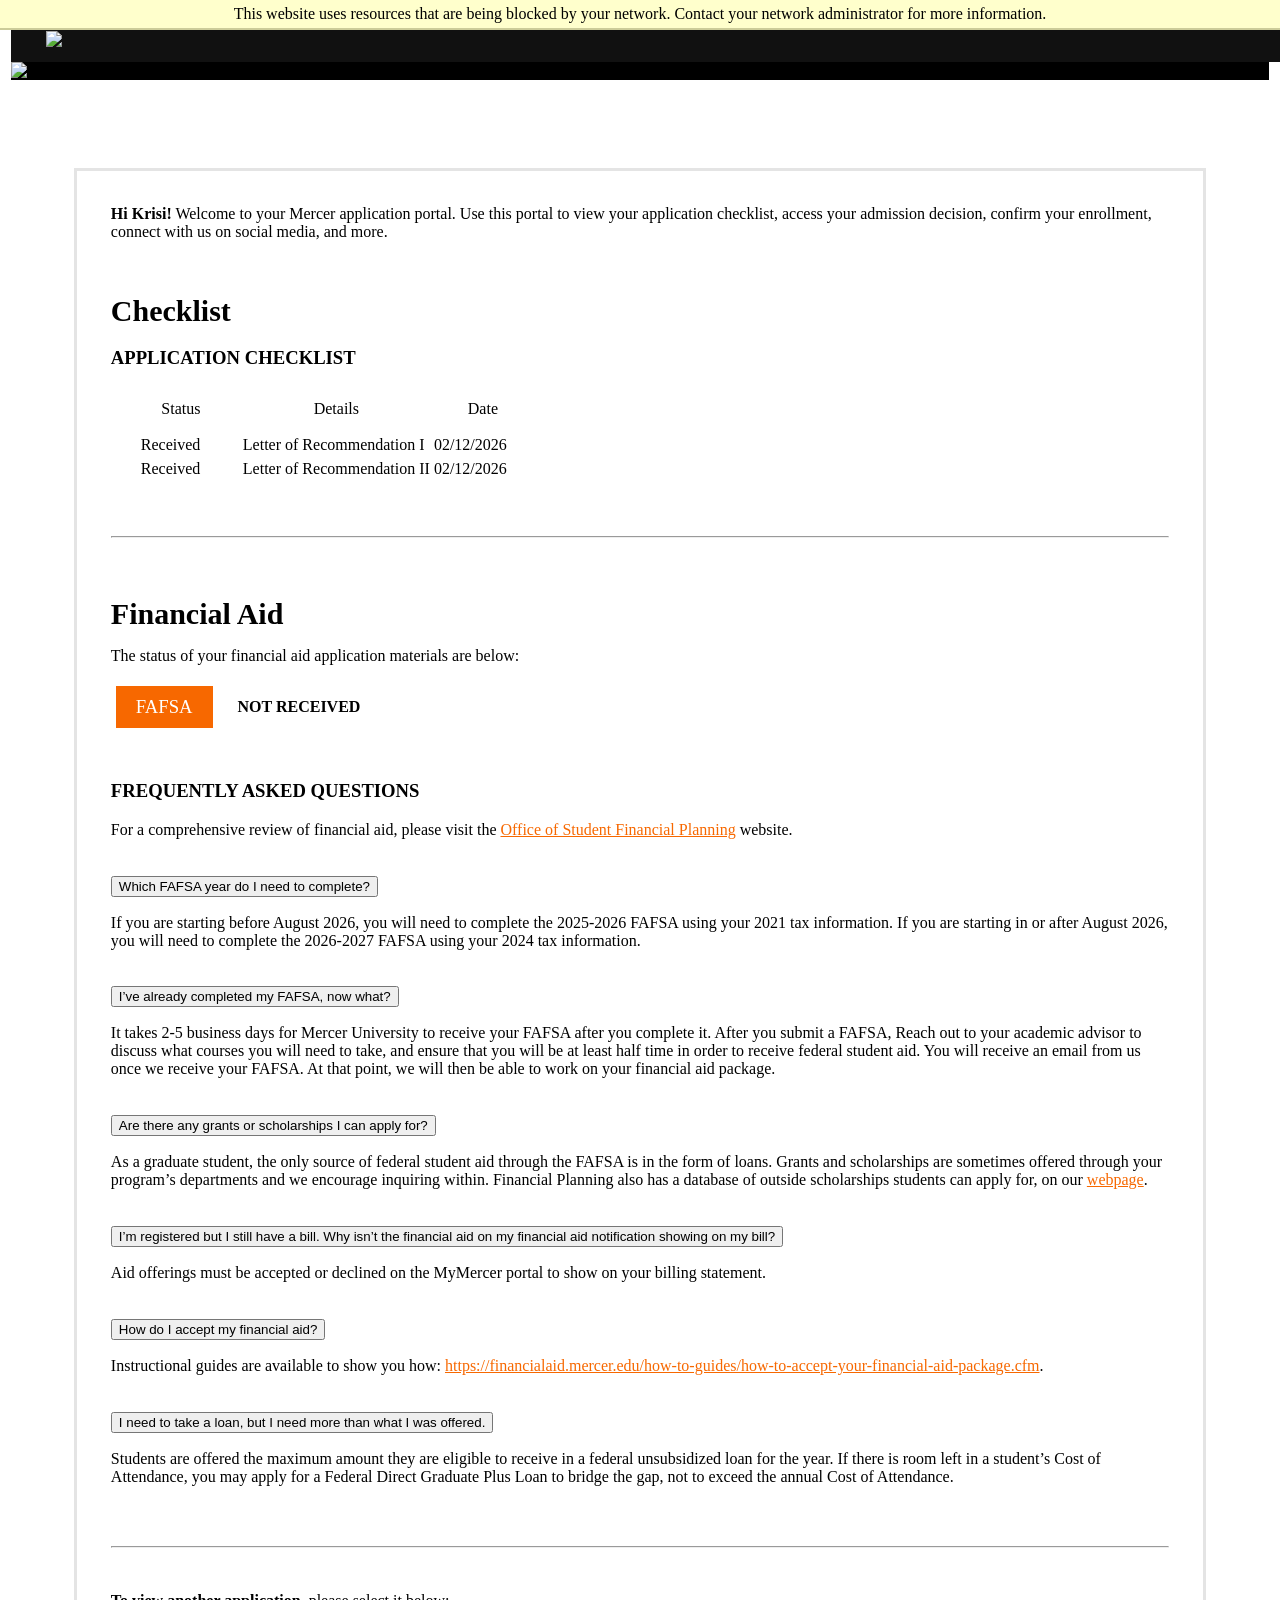
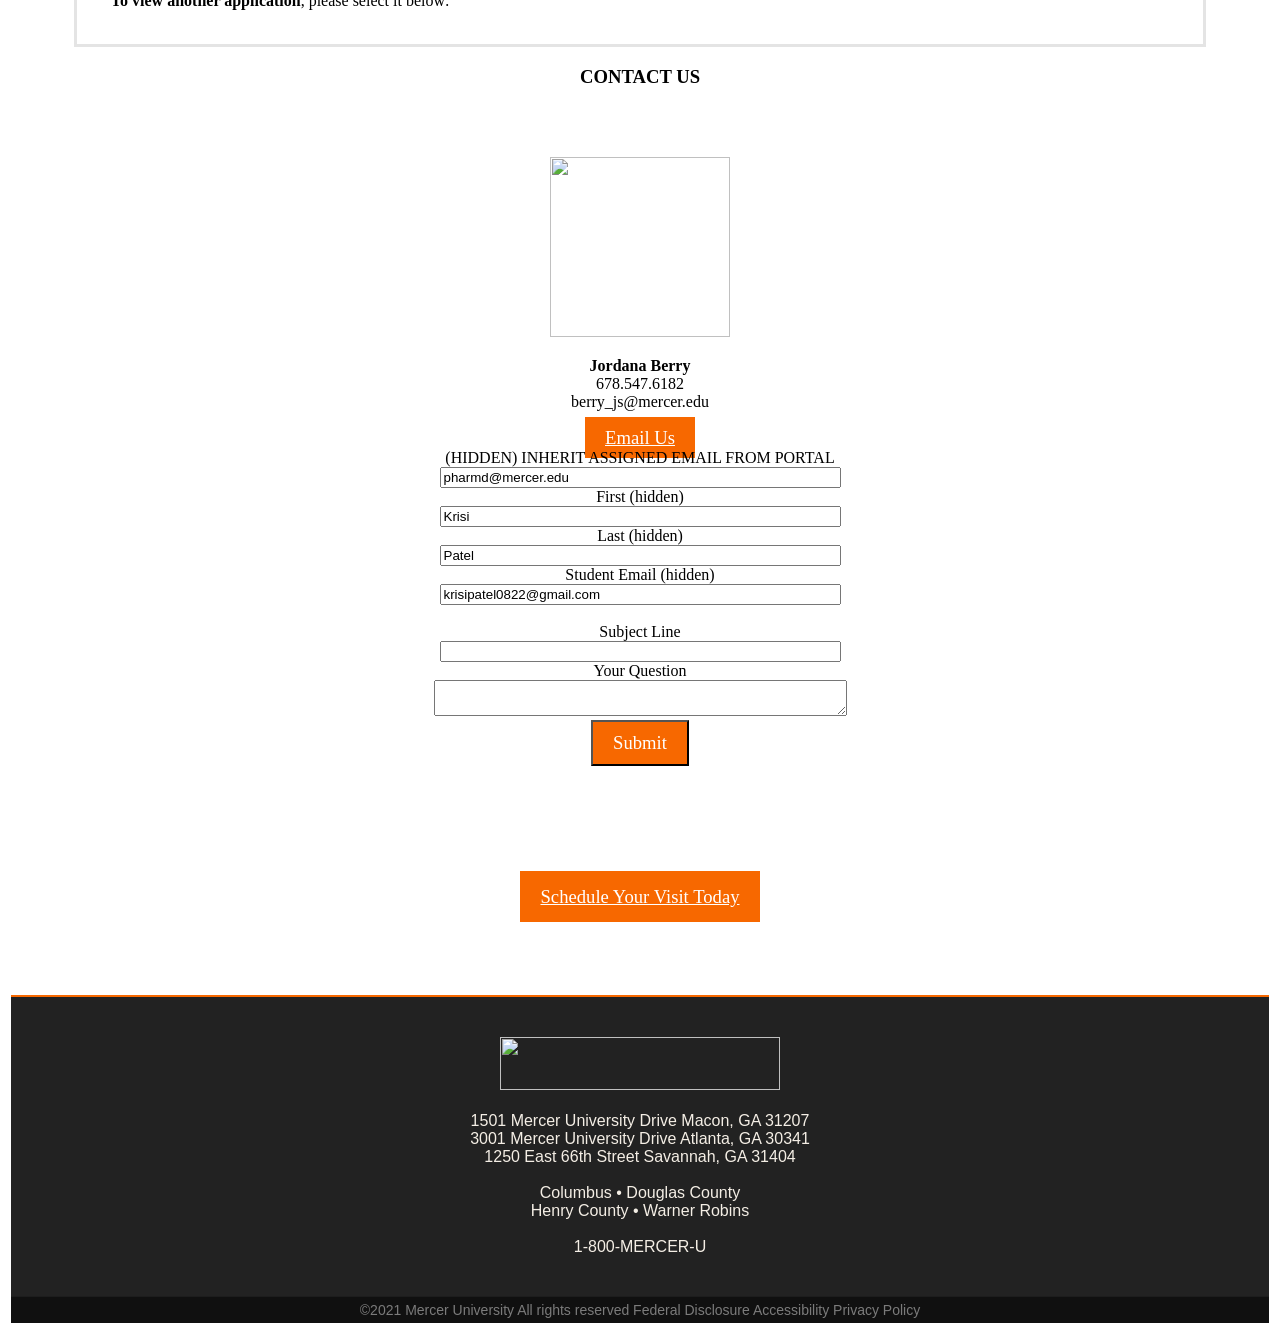
==== index.html @ 28ba1a2c "Rename Home.html to index.html" ====
<!DOCTYPE html>
<!-- saved from url=(0039)https://connect.mercer.edu/apply/status -->
<html xml:lang="en" lang="en" xmlns="http://www.w3.org/1999/xhtml" class="no-touch"><head><meta http-equiv="Content-Type" content="text/html; charset=UTF-8"><link rel="shortcut icon" href="https://connect-mercer-edu.cdn.technolutions.net/favicon.ico"><link href="./Home_files/base.css" rel="stylesheet"><link href="./Home_files/base(1).css" rel="stylesheet"><link href="./Home_files/render.css" rel="stylesheet"><link href="./Home_files/layout.css" rel="stylesheet"><script src="./Home_files/base.js"></script><script>/*<![CDATA[*/FW.Config['Citizenship.Default.Country'] = 'US'; FW.Config['Citizenship.PR'] = 'Permanent Resident'; FW.Config['HTML.ColorPalette'] = 'f76800, 2297d0, cbc02c, 8850f8, f9314a'; FW.Config['CDN'] = '//slate-technolutions-net.cdn.technolutions.net'; /*]]>*/</script><script src="./Home_files/per.js"></script><script async="async" src="./Home_files/ping"></script><script async="async" id="session_expires" src="./Home_files/session.js" data-now="1772463683" data-realm="" data-service-extend="/account/login?cmd=session_extend" data-service-login="/account/login?cmd=session_login" data-service-check="/account/login?cmd=session_check&amp;noauth=1" data-expires="1772466516"></script><title>Home</title><style>/*<![CDATA[*//* Checklist Formatting */

#part_checklist_Enrollment > table > thead > tr > th {padding-top:11px!important;padding-bottom:15px!important;}  
#part_checklist_Enrollment > table > thead > tr > th:nth-child(1){padding-left:10px!important;}
#part_checklist_Material >  table > thead > tr > th {padding-top:11px!important;padding-bottom:15px!important;}  
#part_checklist_Material > table > thead > tr > th:nth-child(1){padding-left:10px!important;}

.part table.table>*>tr>td {white-space: normal !important;}
.part table.table>*>tr>td {text-overflow: unset !important;}


/*Font Links*/
@font-face {  font-family: gentona_medium;  src: url(/fonts/gentona-medium.woff2);}
@font-face {  font-family: gentona_bold;  src: url(/fonts/gentona-bold.woff2);}
@font-face {  font-family: gentona_medium_italics;  src: url(/fonts/gentona-medium-italics.woff2);}
@font-face {  font-family: gentona_semibold;  src: url(/fonts/gentona-semibold.woff2);}


      
 /*Fonts*/
      body {font-family: 'gentona_medium'!important;}
      
  body a{
        color:#f76800!important;
        text-decoration:underline;
      font-family:'gentona_bold'!important;}
      
      body h2{font-size:30px!important;
      font-family:'Gentona_bold';
      margin-bottom:0px!important;} 

/* Main Content Formatting */

.part {margin-bottom:0px !important;}
.customcontainer {margin-top:7% !important;
margin-left:5% !important;
margin-right:5% !important;}


         
 /*Buttons*/     
      .btn:focus,.btn:active {
   outline: none !important;
   box-shadow: none!important;
}
     .action-button{
       background-color:#f76800!important;
       color:#ffffff!important;
       border-radius:0!important;
       padding:10px 20px!important;
       font-size:18.66px;
       font-family: 'gentona_semibold'!important;
       
      }
      
      input#file-upload-button{
       background-color:#f76800!important;
       color:#ffffff!important;
       border-radius:0!important;
       padding:10px 20px!important;
       font-size:18.66px;
       font-family: 'gentona_semibold'!important;
          
      }

      
      #visit-button {
        width:100%!important;
      }
      
      #part_e1fbf846-01ca-4ca4-94ac-c0faf27520c6 > div > form > button{margin-top:10px!important;}
      
      #part_e1fbf846-01ca-4ca4-94ac-c0faf27520c6 > div > form > select{margin-bottom:10px!important;}
 #buttonalert > a{line-height:1!important;padding:15px 20px!important;}
  

  /*Navbar*/
      nav .navbar{width:100%!important;}    
.navbar {
        background-color:#222;
        padding:20px!important;
        width:100%!important;
             }
      .navbar .container{width:100%!important;
        margin:0 20px!important;}

 /*Alerts*/

.alert-mercer {
    background-color: rgba(255,255,0.5);!important;
    color: #000;
    margin-bottom:0!important;
    border-radius:0!important;
      width:100vw;
    padding:20px;
  z-index:1000;
  position: relative;
  top: 0px;
  left:0px;
    
}
      
  /*Sections*/    
    
    #leftcolumn{
      border:  3px solid #e4e4e4;
      padding:3%!important;
      }
          #rightcolumn{
           padding: 0% 5%!important;
      }
      
/* Decision Widget */

      #part_e21cb76e-6e8a-4fbf-92bf-cce741f92c01 > div > p:nth-child(3) > a{  background-color:#f76800!important;
       color:#ffffff!important;
       border-radius:0!important;
       padding:14px 20px!important;
       font-size:18.66px;
font-weight:normal!important;
        text-decoration:none!important;
        font-family: 'gentona_semibold'!important;
position:relative!important;left: calc(50% - 77px);
   
}

 
#part_e21cb76e-6e8a-4fbf-92bf-cce741f92c01 > div > p:nth-child(2){margin-bottom:30px!important;}
      


     


/* Tab Formatting */

#part_6f43cb24-8b94-431a-8ec9-5ced04ee61a4 > ul > li a{height:25px!important;font-weight:unset!important;color:#222222!important;background-color:#e4e4e4!important;}
#part_6f43cb24-8b94-431a-8ec9-5ced04ee61a4 > ul > li a.selected{background-color:#f36823!important;color:#fff!important;};


/* General Classes for Adjusting Formatting */
.label {margin-top:30px!important;}
.bottomspace {margin-bottom:5%!important;}
.topspace {margin-top:5%!important;}
.centered {margin: auto;
  text-align: center;
  }
.blockclear {clear: both!important;}
.ghost {opacity:0%!important;} /* Used for "Placeholder" Header */


/* Defining anchor points */

a.anchor {
    display: block;
    position: relative;
    top: -200px;
    visibility: hidden;
}

/* Custom Styling for Decision Widget */

#part_e21cb76e-6e8a-4fbf-92bf-cce741f92c01>div {background-color:#e4e4e4!important;padding:30px 30px 25px 30px!important;font-weight:unset!important;}
#part_e21cb76e-6e8a-4fbf-92bf-cce741f92c01 a{color:#222!important;}
  #part_e21cb76e-6e8a-4fbf-92bf-cce741f92c01 > div > p:nth-child(3) > a{position:relative!important;left: calc(50% - 77px)}
#part_e21cb76e-6e8a-4fbf-92bf-cce741f92c01 > div > p:nth-child(2){margin-bottom:30px!important;}

/* Other Custom Styling for Brand */

#part_a202d05b-a277-4c0d-8ae8-e9e8467c200c thead{font-size:18.66px!important;
  font-weight:unset!important;}
input #file-upload-button {border:0px!important;
  border-radius:0px!important;}
div.part .plain{font-family:'Gentona_medium'!important;}
h3 {text-transform: uppercase!important;
font-family: 'gentona_bold';
  font-size:18.66px!important;}
div.part tr.column>th {font-weight:normal!important;}
button .accordion-button .collapsed{font-family:'Gentona_semibold'!important;}
.no-touch ul.action a:hover, .no-touch button:hover, .no-touch input[type=button]:hover, .no-touch input[type=submit]:hover{background-color:#f76800!important;color:#fff!important;}
#part_36d27060-7d53-41a9-9028-3350911e01a2 select{float:left!important;}
      #staffprofile{
  display: block;
  width: 100%;
  height: 100%;
}

/*]]>*/</style><script async="" src="./Home_files/ping(1)"></script><link rel="stylesheet" href="./Home_files/embed.css"><script src="./Home_files/embed.js"></script></head><body><noscript><div style="background: #ffffcc; border-bottom: 2px solid #cccc99; padding: 5px 10px; margin-bottom: 0; text-align: center; position: fixed; top: 0; left: 0; right: 0; z-index: 9999;">This website uses scripting to enhance your browsing experience. <a href="https://support.google.com/answer/23852">Enable JavaScript</a> in your browser and then reload this website.</div></noscript><div id="netblock" style="background: #ffffcc; border-bottom: 2px solid #cccc99; display: none; padding: 5px 10px; margin-bottom: 0; text-align: center; position: fixed; top: 0; left: 0; right: 0; z-index: 9999;">This website uses resources that are being blocked by your network. Contact your network administrator for more information.</div><script>/*<![CDATA[*/if (window['FW'] == null) document.getElementById('netblock').style['display'] = 'block';/*]]>*/</script><table class="fixed one_column" role="none" style="width: 100%;"><colgroup><col></colgroup><tbody><tr style="vertical-align: top;"><td><div class="part_rows_container"><div class="part " id="part_cbe1354f-2d51-48b8-b3ae-022197552be9"><meta name="viewport" content="width=device-width, initial-scale=1.0, shrink-to-fit=no"><link href="./Home_files/5bootstrap.min.css" rel="stylesheet"><link href="./Home_files/animate.min.css" rel="stylesheet"><link href="./Home_files/swiper-bundle.min.css" rel="stylesheet"><link href="./Home_files/font-awesome.min.css" rel="stylesheet"><link href="./Home_files/portal.css" rel="stylesheet" type="text/css"><link href="./Home_files/build-fonts.css" rel="stylesheet"><style type="text/css">/*<![CDATA[*/<style data-cke-temp="1">html{cursor:text;*cursor:auto}
img,input,textarea{cursor:default}/*]]>*/</style></div><div class="part " id="part_251f9787-6217-4193-a354-a84e2f6c38c8"><style type="text/css">/*<![CDATA[*/@media only screen and (max-width: 859px) {
  #desktop{
 display:none!important;
      }
      #part_e5095a43-7b74-4ca5-96da-22090df9fd57{margin-top:30px!important;}
      #part_ad8bdfd6-ae3c-4582-afe2-26d2229d8a06{margin-top:30px!important;}
}
     
  @media only screen and (min-width: 859px) {
    #mobile{display:none!important;}
    
 
}
       @media (max-width: 600px){ #part_admissions > table > thead > tr > th:nth-child(3){ display:none;width:0px!important;
         }     #part_admissions > table > tbody > tr > td:nth-child(4){display:none!important;width:0px!important; } #part_admissions > table > colgroup > col:nth-child(4){display:none!important;width:0!important;}}


     @media only screen and (max-width: 1240px){ #part_e1fbf846-01ca-4ca4-94ac-c0faf27520c6 > div > form > select{display:none!important;}
  }/*]]>*/</style><nav id="desktop"><div style="background-color:#111111;width:100%;padding:15px;overflow:auto;align-items: center;"><img id="logo" src="./Home_files/pharm-slate.png" style="width: 262px;margin-left:20px; margin-top:5px;float:left"></div></nav><nav id="mobile"><div style="background-color:#111111;width:100%;padding:15px;overflow:auto;align-items: center;"><img id="logo" src="./Home_files/pharm-slate.png" style="width: 262px;position:relative;left:calc(50% - 131px);margin-bottom:20px;margin-top:20px;"></div></nav></div><div class="part " id="part_f6e82b2c-c6b8-4471-8cd7-b4c45620eecd"><style type="text/css">/*<![CDATA[*/.grid  { 
          
      background:#000000;
      display: grid;
          grid-template-columns: repeat(12, 1fr);
          grid-template-rows: repeat (7, 1fr);
          width: 100%;
          margin: 0 auto;
          border: 0px;
           }
           
      .grid-image{
        grid-column:1 / -1;
        grid-row: 1 / 7;
     }
      
        
      .grid-header {
background: #000000;
       color: #f76800
        text-align: center;
        font-size: 3vw;
       display: flex;
  align-items: auto;
  justify-content: center;
        padding: 10px;
        box-shadow: 4px 4 px 10 px rgba(0, 0, 0, .25);
        grid-column: 2 / -2;
        grid-row: 3 / 4;
        
      }
      
          .grid-info {
background: transparent;
        text-align: left;
            font-size: 1vw;
            display: flex;
  align-items: auto;
  justify-content: center;
        padding: 20px;
        box-shadow: 4px 4 px 10 px rgba(0, 0, 0, .25);
        grid-column: 3  / 11;
        grid-row: 6 / 7;
        
      }/*]]>*/</style><a id="home"></a><header id="header-image"><div class="grid"><div class="grid-image"><img alt="Mercer Campus" src="./Home_files/pharmacy future header.png" style="width:100%"></div></div></header></div><div class="part " id="part_4c100e54-4e30-4195-8843-97d0e737c601"><div class="container-fluid"><div class="customcontainer"><div class="row"><div class="col-md-8" id="leftcolumn" style="top-margin:0!important;"><div class="part leftcolumn blockclear " id="part_acc58948-096d-4f0d-b13f-1399f55cae07"><strong>Hi Krisi!</strong> Welcome to your Mercer application portal. Use this portal to view your application checklist, access your admission decision, confirm your enrollment, connect with us on social media, and more.</div><div class="part leftcolumn topspace" id="part_e21cb76e-6e8a-4fbf-92bf-cce741f92c01"></div><div class="part leftcolumn topspace" id="part_008be8bf-03b1-4b78-b709-0ee579002d27"></div><div class="part leftcolumn topspace" id="part_b68324a2-a3f1-4efa-a7ae-8d40517532b8"><h2>Checklist</h2></div><div class="part leftcolumn" id="part_6f43cb24-8b94-431a-8ec9-5ced04ee61a4"><div style="margin-top: 10px;"><div id="part_checklist_Material"><h3>Application Checklist</h3><table class="nohighlight table"><colgroup><col style="width: 25px;"><col style="width: 100px;"><col><col style="width: 100px;"></colgroup><thead><tr class="column"><th colspan="2">Status</th><th>Details</th><th>Date</th></tr></thead><tbody><tr class="plain" style="vertical-align: top;"><td><img alt="" title="Status: Received" height="16" src="./Home_files/ok.png" width="16"></td><td>Received</td><td style="overflow: hidden; text-overflow: ellipsis; white-space: nowrap;">Letter of Recommendation I</td><td>02/12/2026</td></tr><tr class="plain" style="vertical-align: top;"><td><img alt="" title="Status: Received" height="16" src="./Home_files/ok.png" width="16"></td><td>Received</td><td style="overflow: hidden; text-overflow: ellipsis; white-space: nowrap;">Letter of Recommendation II</td><td>02/12/2026</td></tr></tbody></table></div></div></div><div class="part leftcolumn topspace " id="part_e1fbf846-01ca-4ca4-94ac-c0faf27520c6"></div><div class="part leftcolumn topspace" id="part_9fcf8283-1d95-4a8b-8778-59921273caf1"><hr><h2><br>
Financial Aid</h2></div><div class="part leftcolumn bottomspace blockclear" id="part_4b3c5fce-fb8e-40aa-955c-6e98d1626545"><p>The status of your financial aid application materials are below:</p><table align="left" border="0" cellspacing="5"><tbody><tr><td style="background-color: rgb(247, 104, 0); text-align: center;color:#FFFFFF;font-size:18.66px;font-family:&#39;Gentona_semibold&#39;!important;padding: 10px 20px!important">FAFSA</td><td style="text-align: center;padding: 10px 20px!important"><strong>NOT RECEIVED</strong></td></tr><tr><td></td><td style="text-align: center;padding: 10px 20px!important"></td></tr></tbody></table></div><div class="part leftcolumn blockclear" id="part_454b40fd-bbaa-43de-85db-b2d35abdc4c1"><style type="text/css"></style><h3><br>
      FREQUENTLY ASKED QUESTIONS
    </h3>
    For a comprehensive review of financial aid, please visit the <a href="https://financialaid.mercer.edu/" target="_blank">Office of Student Financial Planning</a> website.<p></p><div class="accordion" id="accordion-1" role="tablist"><div class="accordion-item"><h2 class="accordion-header" role="tab"><button aria-controls="accordion-1 .item-1" aria-expanded="false" class="accordion-button collapsed" data-bs-target="#accordion-1 .item-1" data-bs-toggle="collapse">Which FAFSA year do I need to complete?</button></h2><div class="accordion-collapse collapse item-1" data-bs-parent="#accordion-1" role="tabpanel"><div class="accordion-body"><p class="mb-0">
              If you are starting before August 2026, you will need to complete the 2025-2026 FAFSA using your 2021 tax information. If you are starting in or after August 2026, you will need to complete the 2026-2027 FAFSA using your 2024 tax information.
            </p></div></div></div><div class="accordion-item"><h2 class="accordion-header" role="tab"><button aria-controls="accordion-1 .item-2" aria-expanded="false" class="accordion-button collapsed" data-bs-target="#accordion-1 .item-2" data-bs-toggle="collapse">I’ve already completed my FAFSA, now what?</button></h2><div class="accordion-collapse collapse item-2" data-bs-parent="#accordion-1" role="tabpanel"><div class="accordion-body"><p class="mb-0">It takes 2-5 business days for Mercer University to receive your FAFSA after you complete it. After you submit a FAFSA, Reach out to your academic advisor to discuss what courses you will need to take, and ensure that you will be at least half time in order to receive federal student aid. You will receive an email from us once we receive your FAFSA. At that point, we will then be able to work on your financial aid package.</p></div></div></div><div class="accordion-item"><h2 class="accordion-header" role="tab"><button aria-controls="accordion-1 .item-3" aria-expanded="false" class="accordion-button collapsed" data-bs-target="#accordion-1 .item-3" data-bs-toggle="collapse">Are there any grants or scholarships I can apply for?</button></h2><div class="accordion-collapse collapse item-3" data-bs-parent="#accordion-1" role="tabpanel"><div class="accordion-body"><p class="mb-0">As a graduate student, the only source of federal student aid through the FAFSA is in the form of loans. Grants and scholarships are sometimes offered through your program’s departments and we encourage inquiring within. Financial Planning also has a database of outside scholarships students can apply for, on our <a href="https://financialaid.mercer.edu/outside-scholarships-and-grants.cfm">webpage</a>.</p></div></div></div><div class="accordion-item"><h2 class="accordion-header" role="tab"><button aria-controls="accordion-1 .item-4" aria-expanded="false" class="accordion-button collapsed" data-bs-target="#accordion-1 .item-4" data-bs-toggle="collapse">I’m registered but I still have a bill. Why isn’t the financial aid on my financial aid notification showing on my bill?</button></h2><div class="accordion-collapse collapse item-4" data-bs-parent="#accordion-1" role="tabpanel"><div class="accordion-body"><p class="mb-0">
              Aid offerings must be accepted or declined on the MyMercer portal to show on your billing statement.
            </p></div></div></div><div class="accordion-item"><h2 class="accordion-header" role="tab"><button aria-controls="accordion-1 .item-6" aria-expanded="false" class="accordion-button collapsed" data-bs-target="#accordion-1 .item-6" data-bs-toggle="collapse">How do I accept my financial aid?</button></h2><div class="accordion-collapse collapse item-6" data-bs-parent="#accordion-1" role="tabpanel"><div class="accordion-body"><p class="mb-0">
              Instructional guides are available to show you how: <a href="https://financialaid.mercer.edu/how-to-guides/how-to-accept-your-financial-aid-package.cfm" target="_blank">https://financialaid.mercer.edu/how-to-guides/how-to-accept-your-financial-aid-package.cfm</a>.
            </p></div></div></div><div class="accordion-item"><h2 class="accordion-header" role="tab"><button aria-controls="accordion-1 .item-5" aria-expanded="false" class="accordion-button collapsed" data-bs-target="#accordion-1 .item-5" data-bs-toggle="collapse">I need to take a loan, but I need more than what I was offered.</button></h2><div class="accordion-collapse collapse item-5" data-bs-parent="#accordion-1" role="tabpanel"><div class="accordion-body"><p class="mb-0">
              Students are offered the maximum amount they are eligible to receive in a federal unsubsidized loan for the year. If there is room left in a student’s Cost of Attendance, you may apply for a Federal Direct Graduate Plus Loan to bridge the gap, not to exceed the annual Cost of Attendance.
            </p></div></div></div></div></div><div class="part leftcolumn" id="part_9c3e4889-f9fe-4b54-a79c-ed35ff19d4d2"><br><br><hr></div><div class="part leftcolumn" id="part_64e35166-38a3-4309-a2fa-9bbc4365b045"><div><strong><br><br>
To view another application</strong>, please select it below:</div></div><div class="part leftcolumn" id="part_36d27060-7d53-41a9-9028-3350911e01a2"></div></div><div class="col-md-4" id="rightcolumn"><div class="part rightcolumn " id="part_e5095a43-7b74-4ca5-96da-22090df9fd57"><link href="data:text/css,%0A%20%20%20%20%20%20%20%20%20%20%20%20%20%20%20%20ddg-runtime-checks%20%7B%0A%20%20%20%20%20%20%20%20%20%20%20%20%20%20%20%20%20%20%20%20display%3A%20none%3B%0A%20%20%20%20%20%20%20%20%20%20%20%20%20%20%20%20%7D%0A%20%20%20%20%20%20%20%20%20%20%20%20" rel="stylesheet" type="text/css"><div class="centered" style="border-style: none;"><a id="anchorcontact"></a><h3>
        CONTACT US
      </h3><img class="img-fluid d-flex d-xxl-flex justify-content-center mx-auto justify-content-xxl-center topspace" data-bss-disabled-mobile="true" src="./Home_files/berry-jordana.png" style="width: 180px; height: 180px;"><p style="text-align: center;"><strong>Jordana Berry</strong><br> 678.547.6182<br> berry_js@mercer.edu</p></div></div><div class="part rightcolumn centered " id="part_094ce403-3762-405f-8d9a-43feda5577c2"><div class="alert fade show" role="alert" style="text-align: center;"><a aria-controls="collapse-3" aria-expanded="false" class="btn default" data-bs-toggle="collapse" href="https://connect.mercer.edu/apply/status#collapse-3" role="button">Email Us</a></div><div class="collapse" id="collapse-3"><div id="form_99bb0ff4-f0c5-4abf-9285-cf030eda2ccd" class="form_container"><script>/*<![CDATA[*/if (window['formEmbedHandler_https://connect.mercer.edu'] == null) { window.addEventListener('message', function(event) { if (event.origin == 'https://connect.mercer.edu' && event.data != null && event.data.xdm == true && event.data.query != null && event.data.query['embedElement'] != null && event.data.html != null) { try { if (event.data.type == 'script') eval(event.data.html); else { const embedElement = FW.$('#' + event.data.query['embedElement']); FW.$(window).scrollTop(event.data.query['embed'] != null ? embedElement.offset().top : 0); embedElement.html(event.data.html); } } catch(ex) { } FW.Progress.Unload(); } }, false); window['formEmbedHandler_https://connect.mercer.edu'] = true; }/*]]>*/</script><div id="form_99bb0ff4-f0c5-4abf-9285-cf030eda2ccd"><form enctype="multipart/form-data" id="form_99bb0ff4-f0c5-4abf-9285-cf030eda2ccd_container" method="post" onsubmit="return false;" data-page="1" data-page-count="1" data-embed="form_99bb0ff4-f0c5-4abf-9285-cf030eda2ccd" action="https://connect.mercer.edu/register/form?id=99bb0ff4-f0c5-4abf-9285-cf030eda2ccd&amp;staff=pharmd%40mercer.edu&amp;person=e7147f92-455a-4f8b-bf9d-65785e8a4c86&amp;embed=form_99bb0ff4-f0c5-4abf-9285-cf030eda2ccd&amp;cmd=submit&amp;output=xdm&amp;embedElement=form_99bb0ff4-f0c5-4abf-9285-cf030eda2ccd" novalidate="novalidate" data-fw-form="1" autocomplete="off" data-ready="1"><style>/*<![CDATA[*/  .default {
       background-color:#f76800!important;
       color:#ffffff!important;
       border-radius:0!important;
       padding:10px 20px!important;
       font-size:18.66px;
       font-family: 'gentona_semibold'!important;
       font-weight:unset!important;
      }/*]]>*/</style><input name="id" type="hidden" value="99bb0ff4-f0c5-4abf-9285-cf030eda2ccd"><input id="sk_99bb0ff4-f0c5-4abf-9285-cf030eda2ccd" name="sk" type="hidden" value="1QuiXSdfR_zmf0oJTMJorDu-XyJEhJ2kbOygDLV5zPcRBMVHArh3Rgf3gw7lRrjjwLKmJb_aur3v1fgSdU_tUKg6yT6bk7X_"><input name="referrer" type="hidden" value="https://connect.mercer.edu/apply/status"><input name="pid" type="hidden" value="MscSHP3GQkh3gGvnXbzjrPe9wOe4NL3yhi0UCJJXbOVREBeIFiY9ZUht7n59EuMQkfsrpV-2CRdifXlKnR66iO8IK9I-Qf_-6I3U9RQjNjM"><input id="round" type="hidden" value=""><div id="form_start"></div><div class="error hidden" id="form_99bb0ff4-f0c5-4abf-9285-cf030eda2ccd_error"></div><div><script>/*<![CDATA[*/new function($) { var renderForm = function() { var form = window['Form'] = window['form_99bb0ff4-f0c5-4abf-9285-cf030eda2ccd'] = new FormFiller($('#form_page_99bb0ff4-f0c5-4abf-9285-cf030eda2ccd')); try {

} catch (ex) { if (console.log) console.log(ex); } form.ready(); }; $(renderForm); }(FW.$);/*]]>*/</script><div class="form_container"><div id="form_page_99bb0ff4-f0c5-4abf-9285-cf030eda2ccd"><div class="form_pages"><div id="form_page_1" data-id="99bb0ff4-f0c5-4abf-9285-cf030eda2ccd" data-page="1" class="form_page form_page_1" style="clear: left;"><div class="form_question form_text form_question_9f60d37c-1e58-4435-8396-157f772cf058 hidden form_layout_stacked" id="form_question_9f60d37c-1e58-4435-8396-157f772cf058" style="clear: left;" data-id="9f60d37c-1e58-4435-8396-157f772cf058" data-type="text" data-export="staff" data-invisible="1"><label for="form_9f60d37c-1e58-4435-8396-157f772cf058" class="form_label">(HIDDEN) INHERIT ASSIGNED EMAIL FROM PORTAL</label><div class="form_responses"><input type="text" size="48" id="form_9f60d37c-1e58-4435-8396-157f772cf058" name="form_9f60d37c-1e58-4435-8396-157f772cf058" value="pharmd@mercer.edu" autocomplete="off" spellcheck="false"></div></div><div class="form_question form_text form_question_3bbef6a2-2c52-4460-b957-d652e3397b59 hidden form_layout_stacked" id="form_question_3bbef6a2-2c52-4460-b957-d652e3397b59" style="clear: left;" data-id="3bbef6a2-2c52-4460-b957-d652e3397b59" data-type="text" data-export="sys:first" data-invisible="1"><label for="form_3bbef6a2-2c52-4460-b957-d652e3397b59" class="form_label">First (hidden)</label><div class="form_responses"><input type="text" size="48" id="form_3bbef6a2-2c52-4460-b957-d652e3397b59" name="form_3bbef6a2-2c52-4460-b957-d652e3397b59" value="Krisi" autocomplete="off" spellcheck="false"></div></div><div class="form_question form_text form_question_0377d006-b434-4887-842a-7f5706909945 hidden form_layout_stacked" id="form_question_0377d006-b434-4887-842a-7f5706909945" style="clear: left;" data-id="0377d006-b434-4887-842a-7f5706909945" data-type="text" data-export="sys:last" data-invisible="1"><label for="form_0377d006-b434-4887-842a-7f5706909945" class="form_label">Last (hidden)</label><div class="form_responses"><input type="text" size="48" id="form_0377d006-b434-4887-842a-7f5706909945" name="form_0377d006-b434-4887-842a-7f5706909945" value="Patel" autocomplete="off" spellcheck="false"></div></div><div class="form_question form_text form_question_1e3c383a-652e-41fa-83d4-131754208d50 hidden form_layout_stacked" id="form_question_1e3c383a-652e-41fa-83d4-131754208d50" style="clear: left;" data-id="1e3c383a-652e-41fa-83d4-131754208d50" data-type="text" data-export="sys:email" data-mask="email" data-invisible="1"><label for="form_1e3c383a-652e-41fa-83d4-131754208d50" class="form_label">Student Email (hidden)</label><div class="form_responses"><input type="email" size="48" id="form_1e3c383a-652e-41fa-83d4-131754208d50" name="form_1e3c383a-652e-41fa-83d4-131754208d50" value="krisipatel0822@gmail.com" autocomplete="off" spellcheck="false"></div></div><div class="form_question form_p form_question_51888ae3-3934-49d6-aff3-94a233125d44 form_layout_stacked" id="form_question_51888ae3-3934-49d6-aff3-94a233125d44" style="clear: left;" data-id="51888ae3-3934-49d6-aff3-94a233125d44" data-type="p"><div class="form_label"><br></div></div><div class="form_question form_text form_question_3974a0e9-2064-4013-bd42-b9166cfa8449 form_layout_stacked" id="form_question_3974a0e9-2064-4013-bd42-b9166cfa8449" style="clear: left;" data-id="3974a0e9-2064-4013-bd42-b9166cfa8449" data-type="text" data-export="Email_subject"><label for="form_3974a0e9-2064-4013-bd42-b9166cfa8449" class="form_label">Subject Line</label><div class="form_responses"><input type="text" size="48" id="form_3974a0e9-2064-4013-bd42-b9166cfa8449" name="form_3974a0e9-2064-4013-bd42-b9166cfa8449" value="" autocomplete="off" spellcheck="false"></div></div><div class="form_question form_textarea form_question_d17de470-dea4-4f6a-aff8-b34f18f3e558 form_layout_stacked" id="form_question_d17de470-dea4-4f6a-aff8-b34f18f3e558" style="clear: left;" data-id="d17de470-dea4-4f6a-aff8-b34f18f3e558" data-type="textarea" data-export="email_body"><label for="form_d17de470-dea4-4f6a-aff8-b34f18f3e558" class="form_label">Your Question</label><div class="form_responses"><textarea rows="" wrap="soft" cols="49" id="form_d17de470-dea4-4f6a-aff8-b34f18f3e558" name="form_d17de470-dea4-4f6a-aff8-b34f18f3e558" autocomplete="off"></textarea></div></div></div></div></div></div><div style="clear: left;"></div></div><div class="action form_action_submit"><button class="default form_button_submit" type="button">Submit</button><script async="async">/*<![CDATA[*/new function($) { var form = $('#form_99bb0ff4-f0c5-4abf-9285-cf030eda2ccd_container'); form.on('submit', function() { if (!FW.postbackEnabled) return false; }); form.find('button.form_button_submit').on('click', function() { var form = window['form_99bb0ff4-f0c5-4abf-9285-cf030eda2ccd']; if (form.Validate()) FW.Lazy.Commit(this, { cmd: 'submit' }); }); form.find('button.form_button_save').on('click', function() { FW.Lazy.Commit(this, { cmd: 'save' }); }); }(FW.$);/*]]>*/</script></div><div style="clear: both;"></div></form></div></div><script async="async" src="./Home_files/saved_resource"></script></div></div><div class="part rightcolumn centered topspace" id="part_95cdc912-69d8-4139-8c4f-3951f27c1393"><a href="https://pharmacy.mercer.edu/admissions/connect-with-us/" target="_blank"><img alt="" class="topspace" src="./Home_files/visit-button.jpg" style="width: 100%"></a><p><a class="btn default" href="https://pharmacy.mercer.edu/admissions/connect-with-us/" id="visit-button" role="button" style="line-height:1!important;padding:15px 20px!important;margin-top:20px;" target="_blank">Schedule Your Visit Today</a><br>
&nbsp;</p></div></div></div></div></div></div><div class="part " id="part_cc95d069-3819-416b-aa20-358edcbbbab6"><style type="text/css">/*<![CDATA[*/.footer1 {background-color: #222;
    box-sizing: border-box;
    color: #f4eee5;
    font-family: gentona_medium, sans-serif!important; font-weight: 300; font-size: 16px; 
    padding: 40px 0;
  border-top: 2px solid #f76800;
      text-align:center!important;}
.footer2{font-family: gentona_medium, sans-serif!important;
    background-color: #101010;
    border-top: 1px solid #1d1d1d;
    box-sizing: border-box;
    color: #7b7b7b;
    font-size: 14px;
  font-weight:300;
    padding: 5px 0;
  text-align:center!important;
}/*]]>*/</style><div class="footer1" style="margin-top:70px;" width="100%"><img alt="" src="./Home_files/mercer-wordmark_3-300x57.png" style="width: 280px; height: 53px;"><br><br>
1501 Mercer University Drive Macon, GA 31207<br>
3001 Mercer University Drive Atlanta, GA 30341<br>
1250 East 66th Street Savannah, GA 31404<br><br>
Columbus&nbsp;• Douglas County<br>
Henry County • Warner Robins<br><br>
1-800-MERCER-U</div><div class="footer2" width="100%">©2021 Mercer University All rights reserved Federal Disclosure Accessibility Privacy Policy</div></div><div class="part " id="part_7dd89c3c-7c41-45da-9bbd-e15d44b5b6d2"><script type="text/javascript">/*<![CDATA[*/


$( ".leftcolumn").appendTo( "#leftcolumn") ;
    $( ".rightcolumn").appendTo( "#rightcolumn") ;/*]]>*/</script><script src="./Home_files/swiper-bundle.min.js"></script><script src="./Home_files/script.min.js"></script><script src="./Home_files/bootstrap.bundle.min.js" integrity="sha384-MrcW6ZMFYlzcLA8Nl+NtUVF0sA7MsXsP1UyJoMp4YLEuNSfAP+JcXn/tWtIaxVXM" crossorigin="anonymous"></script></div></div></td></tr></tbody></table><div class="progress_box" style="visibility: hidden;"></div></body></html>
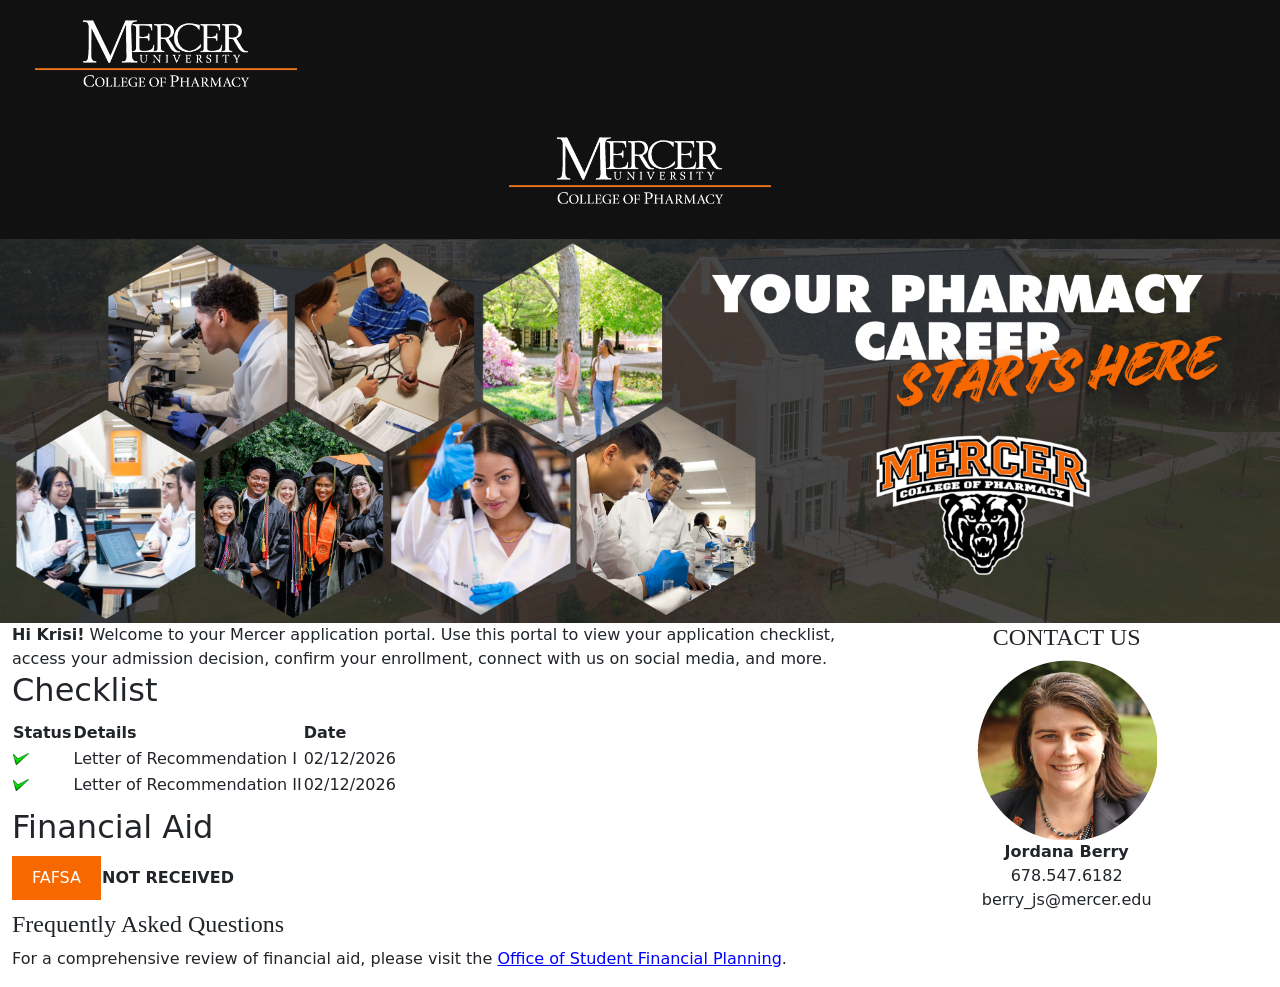
==== commit ccbbd4cf: "Update index.html" ====
--- a/index.html
+++ b/index.html
@@ -1,305 +1,112 @@
 <!DOCTYPE html>
-<!-- saved from url=(0039)https://connect.mercer.edu/apply/status -->
-<html xml:lang="en" lang="en" xmlns="http://www.w3.org/1999/xhtml" class="no-touch"><head><meta http-equiv="Content-Type" content="text/html; charset=UTF-8"><link rel="shortcut icon" href="https://connect-mercer-edu.cdn.technolutions.net/favicon.ico"><link href="./Home_files/base.css" rel="stylesheet"><link href="./Home_files/base(1).css" rel="stylesheet"><link href="./Home_files/render.css" rel="stylesheet"><link href="./Home_files/layout.css" rel="stylesheet"><script src="./Home_files/base.js"></script><script>/*<![CDATA[*/FW.Config['Citizenship.Default.Country'] = 'US'; FW.Config['Citizenship.PR'] = 'Permanent Resident'; FW.Config['HTML.ColorPalette'] = 'f76800, 2297d0, cbc02c, 8850f8, f9314a'; FW.Config['CDN'] = '//slate-technolutions-net.cdn.technolutions.net'; /*]]>*/</script><script src="./Home_files/per.js"></script><script async="async" src="./Home_files/ping"></script><script async="async" id="session_expires" src="./Home_files/session.js" data-now="1772463683" data-realm="" data-service-extend="/account/login?cmd=session_extend" data-service-login="/account/login?cmd=session_login" data-service-check="/account/login?cmd=session_check&amp;noauth=1" data-expires="1772466516"></script><title>Home</title><style>/*<![CDATA[*//* Checklist Formatting */
+<html lang="en">
+<head>
+    <meta charset="UTF-8">
+    <meta name="viewport" content="width=device-width, initial-scale=1.0">
+    <title>Mercer Application Portal</title>
+    
+    <!-- Favicon -->
+    <link rel="shortcut icon" href="https://connect-mercer-edu.cdn.technolutions.net/favicon.ico">
+    
+    <!-- CSS -->
+    <link href="base.css" rel="stylesheet">
+    <link href="base(1).css" rel="stylesheet">
+    <link href="render.css" rel="stylesheet">
+    <link href="layout.css" rel="stylesheet">
+    <link href="bootstrap.min.css" rel="stylesheet">
+    <link href="animate.min.css" rel="stylesheet">
+    <link href="swiper-bundle.min.css" rel="stylesheet">
+    <link href="font-awesome.min.css" rel="stylesheet">
+    <link href="portal.css" rel="stylesheet">
+    <link href="build-fonts.css" rel="stylesheet">
+    <link href="embed.css" rel="stylesheet">
 
-#part_checklist_Enrollment > table > thead > tr > th {padding-top:11px!important;padding-bottom:15px!important;}  
-#part_checklist_Enrollment > table > thead > tr > th:nth-child(1){padding-left:10px!important;}
-#part_checklist_Material >  table > thead > tr > th {padding-top:11px!important;padding-bottom:15px!important;}  
-#part_checklist_Material > table > thead > tr > th:nth-child(1){padding-left:10px!important;}
+    <!-- JS -->
+    <script src="base.js"></script>
+    <script src="per.js"></script>
+    <script src="embed.js"></script>
+    <script src="script.min.js"></script>
+    <script src="session.js"></script>
+    <script src="swiper-bundle.min.js"></script>
+    <script src="bootstrap.bundle.min.js"></script>
 
-.part table.table>*>tr>td {white-space: normal !important;}
-.part table.table>*>tr>td {text-overflow: unset !important;}
+</head>
+<body>
 
+<!-- Header / Navbar -->
+<nav id="desktop">
+    <div style="background-color:#111111;width:100%;padding:15px;overflow:auto;align-items:center;">
+        <img id="logo" src="pharm-slate.png" style="width:262px;margin-left:20px; margin-top:5px;float:left">
+    </div>
+</nav>
+<nav id="mobile">
+    <div style="background-color:#111111;width:100%;padding:15px;overflow:auto;align-items:center;">
+        <img id="logo" src="pharm-slate.png" style="width:262px;position:relative;left:calc(50% - 131px);margin-bottom:20px;margin-top:20px;">
+    </div>
+</nav>
 
-/*Font Links*/
-@font-face {  font-family: gentona_medium;  src: url(/fonts/gentona-medium.woff2);}
-@font-face {  font-family: gentona_bold;  src: url(/fonts/gentona-bold.woff2);}
-@font-face {  font-family: gentona_medium_italics;  src: url(/fonts/gentona-medium-italics.woff2);}
-@font-face {  font-family: gentona_semibold;  src: url(/fonts/gentona-semibold.woff2);}
+<!-- Hero / Banner -->
+<header id="header-image">
+    <img src="pharmacy future header.png" alt="Mercer Campus" style="width:100%;">
+</header>
 
+<!-- Main Content -->
+<div class="container-fluid">
+    <div class="customcontainer">
+        <div class="row">
+            <div class="col-md-8" id="leftcolumn">
+                <div>
+                    <strong>Hi Krisi!</strong> Welcome to your Mercer application portal. Use this portal to view your application checklist, access your admission decision, confirm your enrollment, connect with us on social media, and more.
+                </div>
 
-      
- /*Fonts*/
-      body {font-family: 'gentona_medium'!important;}
-      
-  body a{
-        color:#f76800!important;
-        text-decoration:underline;
-      font-family:'gentona_bold'!important;}
-      
-      body h2{font-size:30px!important;
-      font-family:'Gentona_bold';
-      margin-bottom:0px!important;} 
+                <h2>Checklist</h2>
+                <table>
+                    <thead>
+                        <tr>
+                            <th>Status</th>
+                            <th>Details</th>
+                            <th>Date</th>
+                        </tr>
+                    </thead>
+                    <tbody>
+                        <tr>
+                            <td><img src="ok.png" alt="Received" width="16" height="16"></td>
+                            <td>Letter of Recommendation I</td>
+                            <td>02/12/2026</td>
+                        </tr>
+                        <tr>
+                            <td><img src="ok.png" alt="Received" width="16" height="16"></td>
+                            <td>Letter of Recommendation II</td>
+                            <td>02/12/2026</td>
+                        </tr>
+                    </tbody>
+                </table>
+                
+                <!-- Financial Aid -->
+                <h2>Financial Aid</h2>
+                <table>
+                    <tr>
+                        <td style="background-color:#f76800;color:#fff;padding:10px 20px;">FAFSA</td>
+                        <td><strong>NOT RECEIVED</strong></td>
+                    </tr>
+                </table>
 
-/* Main Content Formatting */
+                <h3>Frequently Asked Questions</h3>
+                <p>For a comprehensive review of financial aid, please visit the <a href="https://financialaid.mercer.edu/" target="_blank">Office of Student Financial Planning</a>.</p>
+            </div>
 
-.part {margin-bottom:0px !important;}
-.customcontainer {margin-top:7% !important;
-margin-left:5% !important;
-margin-right:5% !important;}
+            <div class="col-md-4" id="rightcolumn">
+                <h3 style="text-align:center;">CONTACT US</h3>
+                <img src="berry-jordana.png" alt="Jordana Berry" style="width:180px;height:180px;display:block;margin:auto;">
+                <p style="text-align:center;">
+                    <strong>Jordana Berry</strong><br>
+                    678.547.6182<br>
+                    berry_js@mercer.edu
+                </p>
+            </div>
+        </div>
+    </div>
+</div>
 
-
-         
- /*Buttons*/     
-      .btn:focus,.btn:active {
-   outline: none !important;
-   box-shadow: none!important;
-}
-     .action-button{
-       background-color:#f76800!important;
-       color:#ffffff!important;
-       border-radius:0!important;
-       padding:10px 20px!important;
-       font-size:18.66px;
-       font-family: 'gentona_semibold'!important;
-       
-      }
-      
-      input#file-upload-button{
-       background-color:#f76800!important;
-       color:#ffffff!important;
-       border-radius:0!important;
-       padding:10px 20px!important;
-       font-size:18.66px;
-       font-family: 'gentona_semibold'!important;
-          
-      }
-
-      
-      #visit-button {
-        width:100%!important;
-      }
-      
-      #part_e1fbf846-01ca-4ca4-94ac-c0faf27520c6 > div > form > button{margin-top:10px!important;}
-      
-      #part_e1fbf846-01ca-4ca4-94ac-c0faf27520c6 > div > form > select{margin-bottom:10px!important;}
- #buttonalert > a{line-height:1!important;padding:15px 20px!important;}
-  
-
-  /*Navbar*/
-      nav .navbar{width:100%!important;}    
-.navbar {
-        background-color:#222;
-        padding:20px!important;
-        width:100%!important;
-             }
-      .navbar .container{width:100%!important;
-        margin:0 20px!important;}
-
- /*Alerts*/
-
-.alert-mercer {
-    background-color: rgba(255,255,0.5);!important;
-    color: #000;
-    margin-bottom:0!important;
-    border-radius:0!important;
-      width:100vw;
-    padding:20px;
-  z-index:1000;
-  position: relative;
-  top: 0px;
-  left:0px;
-    
-}
-      
-  /*Sections*/    
-    
-    #leftcolumn{
-      border:  3px solid #e4e4e4;
-      padding:3%!important;
-      }
-          #rightcolumn{
-           padding: 0% 5%!important;
-      }
-      
-/* Decision Widget */
-
-      #part_e21cb76e-6e8a-4fbf-92bf-cce741f92c01 > div > p:nth-child(3) > a{  background-color:#f76800!important;
-       color:#ffffff!important;
-       border-radius:0!important;
-       padding:14px 20px!important;
-       font-size:18.66px;
-font-weight:normal!important;
-        text-decoration:none!important;
-        font-family: 'gentona_semibold'!important;
-position:relative!important;left: calc(50% - 77px);
-   
-}
-
- 
-#part_e21cb76e-6e8a-4fbf-92bf-cce741f92c01 > div > p:nth-child(2){margin-bottom:30px!important;}
-      
-
-
-     
-
-
-/* Tab Formatting */
-
-#part_6f43cb24-8b94-431a-8ec9-5ced04ee61a4 > ul > li a{height:25px!important;font-weight:unset!important;color:#222222!important;background-color:#e4e4e4!important;}
-#part_6f43cb24-8b94-431a-8ec9-5ced04ee61a4 > ul > li a.selected{background-color:#f36823!important;color:#fff!important;};
-
-
-/* General Classes for Adjusting Formatting */
-.label {margin-top:30px!important;}
-.bottomspace {margin-bottom:5%!important;}
-.topspace {margin-top:5%!important;}
-.centered {margin: auto;
-  text-align: center;
-  }
-.blockclear {clear: both!important;}
-.ghost {opacity:0%!important;} /* Used for "Placeholder" Header */
-
-
-/* Defining anchor points */
-
-a.anchor {
-    display: block;
-    position: relative;
-    top: -200px;
-    visibility: hidden;
-}
-
-/* Custom Styling for Decision Widget */
-
-#part_e21cb76e-6e8a-4fbf-92bf-cce741f92c01>div {background-color:#e4e4e4!important;padding:30px 30px 25px 30px!important;font-weight:unset!important;}
-#part_e21cb76e-6e8a-4fbf-92bf-cce741f92c01 a{color:#222!important;}
-  #part_e21cb76e-6e8a-4fbf-92bf-cce741f92c01 > div > p:nth-child(3) > a{position:relative!important;left: calc(50% - 77px)}
-#part_e21cb76e-6e8a-4fbf-92bf-cce741f92c01 > div > p:nth-child(2){margin-bottom:30px!important;}
-
-/* Other Custom Styling for Brand */
-
-#part_a202d05b-a277-4c0d-8ae8-e9e8467c200c thead{font-size:18.66px!important;
-  font-weight:unset!important;}
-input #file-upload-button {border:0px!important;
-  border-radius:0px!important;}
-div.part .plain{font-family:'Gentona_medium'!important;}
-h3 {text-transform: uppercase!important;
-font-family: 'gentona_bold';
-  font-size:18.66px!important;}
-div.part tr.column>th {font-weight:normal!important;}
-button .accordion-button .collapsed{font-family:'Gentona_semibold'!important;}
-.no-touch ul.action a:hover, .no-touch button:hover, .no-touch input[type=button]:hover, .no-touch input[type=submit]:hover{background-color:#f76800!important;color:#fff!important;}
-#part_36d27060-7d53-41a9-9028-3350911e01a2 select{float:left!important;}
-      #staffprofile{
-  display: block;
-  width: 100%;
-  height: 100%;
-}
-
-/*]]>*/</style><script async="" src="./Home_files/ping(1)"></script><link rel="stylesheet" href="./Home_files/embed.css"><script src="./Home_files/embed.js"></script></head><body><noscript><div style="background: #ffffcc; border-bottom: 2px solid #cccc99; padding: 5px 10px; margin-bottom: 0; text-align: center; position: fixed; top: 0; left: 0; right: 0; z-index: 9999;">This website uses scripting to enhance your browsing experience. <a href="https://support.google.com/answer/23852">Enable JavaScript</a> in your browser and then reload this website.</div></noscript><div id="netblock" style="background: #ffffcc; border-bottom: 2px solid #cccc99; display: none; padding: 5px 10px; margin-bottom: 0; text-align: center; position: fixed; top: 0; left: 0; right: 0; z-index: 9999;">This website uses resources that are being blocked by your network. Contact your network administrator for more information.</div><script>/*<![CDATA[*/if (window['FW'] == null) document.getElementById('netblock').style['display'] = 'block';/*]]>*/</script><table class="fixed one_column" role="none" style="width: 100%;"><colgroup><col></colgroup><tbody><tr style="vertical-align: top;"><td><div class="part_rows_container"><div class="part " id="part_cbe1354f-2d51-48b8-b3ae-022197552be9"><meta name="viewport" content="width=device-width, initial-scale=1.0, shrink-to-fit=no"><link href="./Home_files/5bootstrap.min.css" rel="stylesheet"><link href="./Home_files/animate.min.css" rel="stylesheet"><link href="./Home_files/swiper-bundle.min.css" rel="stylesheet"><link href="./Home_files/font-awesome.min.css" rel="stylesheet"><link href="./Home_files/portal.css" rel="stylesheet" type="text/css"><link href="./Home_files/build-fonts.css" rel="stylesheet"><style type="text/css">/*<![CDATA[*/<style data-cke-temp="1">html{cursor:text;*cursor:auto}
-img,input,textarea{cursor:default}/*]]>*/</style></div><div class="part " id="part_251f9787-6217-4193-a354-a84e2f6c38c8"><style type="text/css">/*<![CDATA[*/@media only screen and (max-width: 859px) {
-  #desktop{
- display:none!important;
-      }
-      #part_e5095a43-7b74-4ca5-96da-22090df9fd57{margin-top:30px!important;}
-      #part_ad8bdfd6-ae3c-4582-afe2-26d2229d8a06{margin-top:30px!important;}
-}
-     
-  @media only screen and (min-width: 859px) {
-    #mobile{display:none!important;}
-    
- 
-}
-       @media (max-width: 600px){ #part_admissions > table > thead > tr > th:nth-child(3){ display:none;width:0px!important;
-         }     #part_admissions > table > tbody > tr > td:nth-child(4){display:none!important;width:0px!important; } #part_admissions > table > colgroup > col:nth-child(4){display:none!important;width:0!important;}}
-
-
-     @media only screen and (max-width: 1240px){ #part_e1fbf846-01ca-4ca4-94ac-c0faf27520c6 > div > form > select{display:none!important;}
-  }/*]]>*/</style><nav id="desktop"><div style="background-color:#111111;width:100%;padding:15px;overflow:auto;align-items: center;"><img id="logo" src="./Home_files/pharm-slate.png" style="width: 262px;margin-left:20px; margin-top:5px;float:left"></div></nav><nav id="mobile"><div style="background-color:#111111;width:100%;padding:15px;overflow:auto;align-items: center;"><img id="logo" src="./Home_files/pharm-slate.png" style="width: 262px;position:relative;left:calc(50% - 131px);margin-bottom:20px;margin-top:20px;"></div></nav></div><div class="part " id="part_f6e82b2c-c6b8-4471-8cd7-b4c45620eecd"><style type="text/css">/*<![CDATA[*/.grid  { 
-          
-      background:#000000;
-      display: grid;
-          grid-template-columns: repeat(12, 1fr);
-          grid-template-rows: repeat (7, 1fr);
-          width: 100%;
-          margin: 0 auto;
-          border: 0px;
-           }
-           
-      .grid-image{
-        grid-column:1 / -1;
-        grid-row: 1 / 7;
-     }
-      
-        
-      .grid-header {
-background: #000000;
-       color: #f76800
-        text-align: center;
-        font-size: 3vw;
-       display: flex;
-  align-items: auto;
-  justify-content: center;
-        padding: 10px;
-        box-shadow: 4px 4 px 10 px rgba(0, 0, 0, .25);
-        grid-column: 2 / -2;
-        grid-row: 3 / 4;
-        
-      }
-      
-          .grid-info {
-background: transparent;
-        text-align: left;
-            font-size: 1vw;
-            display: flex;
-  align-items: auto;
-  justify-content: center;
-        padding: 20px;
-        box-shadow: 4px 4 px 10 px rgba(0, 0, 0, .25);
-        grid-column: 3  / 11;
-        grid-row: 6 / 7;
-        
-      }/*]]>*/</style><a id="home"></a><header id="header-image"><div class="grid"><div class="grid-image"><img alt="Mercer Campus" src="./Home_files/pharmacy future header.png" style="width:100%"></div></div></header></div><div class="part " id="part_4c100e54-4e30-4195-8843-97d0e737c601"><div class="container-fluid"><div class="customcontainer"><div class="row"><div class="col-md-8" id="leftcolumn" style="top-margin:0!important;"><div class="part leftcolumn blockclear " id="part_acc58948-096d-4f0d-b13f-1399f55cae07"><strong>Hi Krisi!</strong> Welcome to your Mercer application portal. Use this portal to view your application checklist, access your admission decision, confirm your enrollment, connect with us on social media, and more.</div><div class="part leftcolumn topspace" id="part_e21cb76e-6e8a-4fbf-92bf-cce741f92c01"></div><div class="part leftcolumn topspace" id="part_008be8bf-03b1-4b78-b709-0ee579002d27"></div><div class="part leftcolumn topspace" id="part_b68324a2-a3f1-4efa-a7ae-8d40517532b8"><h2>Checklist</h2></div><div class="part leftcolumn" id="part_6f43cb24-8b94-431a-8ec9-5ced04ee61a4"><div style="margin-top: 10px;"><div id="part_checklist_Material"><h3>Application Checklist</h3><table class="nohighlight table"><colgroup><col style="width: 25px;"><col style="width: 100px;"><col><col style="width: 100px;"></colgroup><thead><tr class="column"><th colspan="2">Status</th><th>Details</th><th>Date</th></tr></thead><tbody><tr class="plain" style="vertical-align: top;"><td><img alt="" title="Status: Received" height="16" src="./Home_files/ok.png" width="16"></td><td>Received</td><td style="overflow: hidden; text-overflow: ellipsis; white-space: nowrap;">Letter of Recommendation I</td><td>02/12/2026</td></tr><tr class="plain" style="vertical-align: top;"><td><img alt="" title="Status: Received" height="16" src="./Home_files/ok.png" width="16"></td><td>Received</td><td style="overflow: hidden; text-overflow: ellipsis; white-space: nowrap;">Letter of Recommendation II</td><td>02/12/2026</td></tr></tbody></table></div></div></div><div class="part leftcolumn topspace " id="part_e1fbf846-01ca-4ca4-94ac-c0faf27520c6"></div><div class="part leftcolumn topspace" id="part_9fcf8283-1d95-4a8b-8778-59921273caf1"><hr><h2><br>
-Financial Aid</h2></div><div class="part leftcolumn bottomspace blockclear" id="part_4b3c5fce-fb8e-40aa-955c-6e98d1626545"><p>The status of your financial aid application materials are below:</p><table align="left" border="0" cellspacing="5"><tbody><tr><td style="background-color: rgb(247, 104, 0); text-align: center;color:#FFFFFF;font-size:18.66px;font-family:&#39;Gentona_semibold&#39;!important;padding: 10px 20px!important">FAFSA</td><td style="text-align: center;padding: 10px 20px!important"><strong>NOT RECEIVED</strong></td></tr><tr><td></td><td style="text-align: center;padding: 10px 20px!important"></td></tr></tbody></table></div><div class="part leftcolumn blockclear" id="part_454b40fd-bbaa-43de-85db-b2d35abdc4c1"><style type="text/css"></style><h3><br>
-      FREQUENTLY ASKED QUESTIONS
-    </h3>
-    For a comprehensive review of financial aid, please visit the <a href="https://financialaid.mercer.edu/" target="_blank">Office of Student Financial Planning</a> website.<p></p><div class="accordion" id="accordion-1" role="tablist"><div class="accordion-item"><h2 class="accordion-header" role="tab"><button aria-controls="accordion-1 .item-1" aria-expanded="false" class="accordion-button collapsed" data-bs-target="#accordion-1 .item-1" data-bs-toggle="collapse">Which FAFSA year do I need to complete?</button></h2><div class="accordion-collapse collapse item-1" data-bs-parent="#accordion-1" role="tabpanel"><div class="accordion-body"><p class="mb-0">
-              If you are starting before August 2026, you will need to complete the 2025-2026 FAFSA using your 2021 tax information. If you are starting in or after August 2026, you will need to complete the 2026-2027 FAFSA using your 2024 tax information.
-            </p></div></div></div><div class="accordion-item"><h2 class="accordion-header" role="tab"><button aria-controls="accordion-1 .item-2" aria-expanded="false" class="accordion-button collapsed" data-bs-target="#accordion-1 .item-2" data-bs-toggle="collapse">I’ve already completed my FAFSA, now what?</button></h2><div class="accordion-collapse collapse item-2" data-bs-parent="#accordion-1" role="tabpanel"><div class="accordion-body"><p class="mb-0">It takes 2-5 business days for Mercer University to receive your FAFSA after you complete it. After you submit a FAFSA, Reach out to your academic advisor to discuss what courses you will need to take, and ensure that you will be at least half time in order to receive federal student aid. You will receive an email from us once we receive your FAFSA. At that point, we will then be able to work on your financial aid package.</p></div></div></div><div class="accordion-item"><h2 class="accordion-header" role="tab"><button aria-controls="accordion-1 .item-3" aria-expanded="false" class="accordion-button collapsed" data-bs-target="#accordion-1 .item-3" data-bs-toggle="collapse">Are there any grants or scholarships I can apply for?</button></h2><div class="accordion-collapse collapse item-3" data-bs-parent="#accordion-1" role="tabpanel"><div class="accordion-body"><p class="mb-0">As a graduate student, the only source of federal student aid through the FAFSA is in the form of loans. Grants and scholarships are sometimes offered through your program’s departments and we encourage inquiring within. Financial Planning also has a database of outside scholarships students can apply for, on our <a href="https://financialaid.mercer.edu/outside-scholarships-and-grants.cfm">webpage</a>.</p></div></div></div><div class="accordion-item"><h2 class="accordion-header" role="tab"><button aria-controls="accordion-1 .item-4" aria-expanded="false" class="accordion-button collapsed" data-bs-target="#accordion-1 .item-4" data-bs-toggle="collapse">I’m registered but I still have a bill. Why isn’t the financial aid on my financial aid notification showing on my bill?</button></h2><div class="accordion-collapse collapse item-4" data-bs-parent="#accordion-1" role="tabpanel"><div class="accordion-body"><p class="mb-0">
-              Aid offerings must be accepted or declined on the MyMercer portal to show on your billing statement.
-            </p></div></div></div><div class="accordion-item"><h2 class="accordion-header" role="tab"><button aria-controls="accordion-1 .item-6" aria-expanded="false" class="accordion-button collapsed" data-bs-target="#accordion-1 .item-6" data-bs-toggle="collapse">How do I accept my financial aid?</button></h2><div class="accordion-collapse collapse item-6" data-bs-parent="#accordion-1" role="tabpanel"><div class="accordion-body"><p class="mb-0">
-              Instructional guides are available to show you how: <a href="https://financialaid.mercer.edu/how-to-guides/how-to-accept-your-financial-aid-package.cfm" target="_blank">https://financialaid.mercer.edu/how-to-guides/how-to-accept-your-financial-aid-package.cfm</a>.
-            </p></div></div></div><div class="accordion-item"><h2 class="accordion-header" role="tab"><button aria-controls="accordion-1 .item-5" aria-expanded="false" class="accordion-button collapsed" data-bs-target="#accordion-1 .item-5" data-bs-toggle="collapse">I need to take a loan, but I need more than what I was offered.</button></h2><div class="accordion-collapse collapse item-5" data-bs-parent="#accordion-1" role="tabpanel"><div class="accordion-body"><p class="mb-0">
-              Students are offered the maximum amount they are eligible to receive in a federal unsubsidized loan for the year. If there is room left in a student’s Cost of Attendance, you may apply for a Federal Direct Graduate Plus Loan to bridge the gap, not to exceed the annual Cost of Attendance.
-            </p></div></div></div></div></div><div class="part leftcolumn" id="part_9c3e4889-f9fe-4b54-a79c-ed35ff19d4d2"><br><br><hr></div><div class="part leftcolumn" id="part_64e35166-38a3-4309-a2fa-9bbc4365b045"><div><strong><br><br>
-To view another application</strong>, please select it below:</div></div><div class="part leftcolumn" id="part_36d27060-7d53-41a9-9028-3350911e01a2"></div></div><div class="col-md-4" id="rightcolumn"><div class="part rightcolumn " id="part_e5095a43-7b74-4ca5-96da-22090df9fd57"><link href="data:text/css,%0A%20%20%20%20%20%20%20%20%20%20%20%20%20%20%20%20ddg-runtime-checks%20%7B%0A%20%20%20%20%20%20%20%20%20%20%20%20%20%20%20%20%20%20%20%20display%3A%20none%3B%0A%20%20%20%20%20%20%20%20%20%20%20%20%20%20%20%20%7D%0A%20%20%20%20%20%20%20%20%20%20%20%20" rel="stylesheet" type="text/css"><div class="centered" style="border-style: none;"><a id="anchorcontact"></a><h3>
-        CONTACT US
-      </h3><img class="img-fluid d-flex d-xxl-flex justify-content-center mx-auto justify-content-xxl-center topspace" data-bss-disabled-mobile="true" src="./Home_files/berry-jordana.png" style="width: 180px; height: 180px;"><p style="text-align: center;"><strong>Jordana Berry</strong><br> 678.547.6182<br> berry_js@mercer.edu</p></div></div><div class="part rightcolumn centered " id="part_094ce403-3762-405f-8d9a-43feda5577c2"><div class="alert fade show" role="alert" style="text-align: center;"><a aria-controls="collapse-3" aria-expanded="false" class="btn default" data-bs-toggle="collapse" href="https://connect.mercer.edu/apply/status#collapse-3" role="button">Email Us</a></div><div class="collapse" id="collapse-3"><div id="form_99bb0ff4-f0c5-4abf-9285-cf030eda2ccd" class="form_container"><script>/*<![CDATA[*/if (window['formEmbedHandler_https://connect.mercer.edu'] == null) { window.addEventListener('message', function(event) { if (event.origin == 'https://connect.mercer.edu' && event.data != null && event.data.xdm == true && event.data.query != null && event.data.query['embedElement'] != null && event.data.html != null) { try { if (event.data.type == 'script') eval(event.data.html); else { const embedElement = FW.$('#' + event.data.query['embedElement']); FW.$(window).scrollTop(event.data.query['embed'] != null ? embedElement.offset().top : 0); embedElement.html(event.data.html); } } catch(ex) { } FW.Progress.Unload(); } }, false); window['formEmbedHandler_https://connect.mercer.edu'] = true; }/*]]>*/</script><div id="form_99bb0ff4-f0c5-4abf-9285-cf030eda2ccd"><form enctype="multipart/form-data" id="form_99bb0ff4-f0c5-4abf-9285-cf030eda2ccd_container" method="post" onsubmit="return false;" data-page="1" data-page-count="1" data-embed="form_99bb0ff4-f0c5-4abf-9285-cf030eda2ccd" action="https://connect.mercer.edu/register/form?id=99bb0ff4-f0c5-4abf-9285-cf030eda2ccd&amp;staff=pharmd%40mercer.edu&amp;person=e7147f92-455a-4f8b-bf9d-65785e8a4c86&amp;embed=form_99bb0ff4-f0c5-4abf-9285-cf030eda2ccd&amp;cmd=submit&amp;output=xdm&amp;embedElement=form_99bb0ff4-f0c5-4abf-9285-cf030eda2ccd" novalidate="novalidate" data-fw-form="1" autocomplete="off" data-ready="1"><style>/*<![CDATA[*/  .default {
-       background-color:#f76800!important;
-       color:#ffffff!important;
-       border-radius:0!important;
-       padding:10px 20px!important;
-       font-size:18.66px;
-       font-family: 'gentona_semibold'!important;
-       font-weight:unset!important;
-      }/*]]>*/</style><input name="id" type="hidden" value="99bb0ff4-f0c5-4abf-9285-cf030eda2ccd"><input id="sk_99bb0ff4-f0c5-4abf-9285-cf030eda2ccd" name="sk" type="hidden" value="1QuiXSdfR_zmf0oJTMJorDu-XyJEhJ2kbOygDLV5zPcRBMVHArh3Rgf3gw7lRrjjwLKmJb_aur3v1fgSdU_tUKg6yT6bk7X_"><input name="referrer" type="hidden" value="https://connect.mercer.edu/apply/status"><input name="pid" type="hidden" value="MscSHP3GQkh3gGvnXbzjrPe9wOe4NL3yhi0UCJJXbOVREBeIFiY9ZUht7n59EuMQkfsrpV-2CRdifXlKnR66iO8IK9I-Qf_-6I3U9RQjNjM"><input id="round" type="hidden" value=""><div id="form_start"></div><div class="error hidden" id="form_99bb0ff4-f0c5-4abf-9285-cf030eda2ccd_error"></div><div><script>/*<![CDATA[*/new function($) { var renderForm = function() { var form = window['Form'] = window['form_99bb0ff4-f0c5-4abf-9285-cf030eda2ccd'] = new FormFiller($('#form_page_99bb0ff4-f0c5-4abf-9285-cf030eda2ccd')); try {
-
-} catch (ex) { if (console.log) console.log(ex); } form.ready(); }; $(renderForm); }(FW.$);/*]]>*/</script><div class="form_container"><div id="form_page_99bb0ff4-f0c5-4abf-9285-cf030eda2ccd"><div class="form_pages"><div id="form_page_1" data-id="99bb0ff4-f0c5-4abf-9285-cf030eda2ccd" data-page="1" class="form_page form_page_1" style="clear: left;"><div class="form_question form_text form_question_9f60d37c-1e58-4435-8396-157f772cf058 hidden form_layout_stacked" id="form_question_9f60d37c-1e58-4435-8396-157f772cf058" style="clear: left;" data-id="9f60d37c-1e58-4435-8396-157f772cf058" data-type="text" data-export="staff" data-invisible="1"><label for="form_9f60d37c-1e58-4435-8396-157f772cf058" class="form_label">(HIDDEN) INHERIT ASSIGNED EMAIL FROM PORTAL</label><div class="form_responses"><input type="text" size="48" id="form_9f60d37c-1e58-4435-8396-157f772cf058" name="form_9f60d37c-1e58-4435-8396-157f772cf058" value="pharmd@mercer.edu" autocomplete="off" spellcheck="false"></div></div><div class="form_question form_text form_question_3bbef6a2-2c52-4460-b957-d652e3397b59 hidden form_layout_stacked" id="form_question_3bbef6a2-2c52-4460-b957-d652e3397b59" style="clear: left;" data-id="3bbef6a2-2c52-4460-b957-d652e3397b59" data-type="text" data-export="sys:first" data-invisible="1"><label for="form_3bbef6a2-2c52-4460-b957-d652e3397b59" class="form_label">First (hidden)</label><div class="form_responses"><input type="text" size="48" id="form_3bbef6a2-2c52-4460-b957-d652e3397b59" name="form_3bbef6a2-2c52-4460-b957-d652e3397b59" value="Krisi" autocomplete="off" spellcheck="false"></div></div><div class="form_question form_text form_question_0377d006-b434-4887-842a-7f5706909945 hidden form_layout_stacked" id="form_question_0377d006-b434-4887-842a-7f5706909945" style="clear: left;" data-id="0377d006-b434-4887-842a-7f5706909945" data-type="text" data-export="sys:last" data-invisible="1"><label for="form_0377d006-b434-4887-842a-7f5706909945" class="form_label">Last (hidden)</label><div class="form_responses"><input type="text" size="48" id="form_0377d006-b434-4887-842a-7f5706909945" name="form_0377d006-b434-4887-842a-7f5706909945" value="Patel" autocomplete="off" spellcheck="false"></div></div><div class="form_question form_text form_question_1e3c383a-652e-41fa-83d4-131754208d50 hidden form_layout_stacked" id="form_question_1e3c383a-652e-41fa-83d4-131754208d50" style="clear: left;" data-id="1e3c383a-652e-41fa-83d4-131754208d50" data-type="text" data-export="sys:email" data-mask="email" data-invisible="1"><label for="form_1e3c383a-652e-41fa-83d4-131754208d50" class="form_label">Student Email (hidden)</label><div class="form_responses"><input type="email" size="48" id="form_1e3c383a-652e-41fa-83d4-131754208d50" name="form_1e3c383a-652e-41fa-83d4-131754208d50" value="krisipatel0822@gmail.com" autocomplete="off" spellcheck="false"></div></div><div class="form_question form_p form_question_51888ae3-3934-49d6-aff3-94a233125d44 form_layout_stacked" id="form_question_51888ae3-3934-49d6-aff3-94a233125d44" style="clear: left;" data-id="51888ae3-3934-49d6-aff3-94a233125d44" data-type="p"><div class="form_label"><br></div></div><div class="form_question form_text form_question_3974a0e9-2064-4013-bd42-b9166cfa8449 form_layout_stacked" id="form_question_3974a0e9-2064-4013-bd42-b9166cfa8449" style="clear: left;" data-id="3974a0e9-2064-4013-bd42-b9166cfa8449" data-type="text" data-export="Email_subject"><label for="form_3974a0e9-2064-4013-bd42-b9166cfa8449" class="form_label">Subject Line</label><div class="form_responses"><input type="text" size="48" id="form_3974a0e9-2064-4013-bd42-b9166cfa8449" name="form_3974a0e9-2064-4013-bd42-b9166cfa8449" value="" autocomplete="off" spellcheck="false"></div></div><div class="form_question form_textarea form_question_d17de470-dea4-4f6a-aff8-b34f18f3e558 form_layout_stacked" id="form_question_d17de470-dea4-4f6a-aff8-b34f18f3e558" style="clear: left;" data-id="d17de470-dea4-4f6a-aff8-b34f18f3e558" data-type="textarea" data-export="email_body"><label for="form_d17de470-dea4-4f6a-aff8-b34f18f3e558" class="form_label">Your Question</label><div class="form_responses"><textarea rows="" wrap="soft" cols="49" id="form_d17de470-dea4-4f6a-aff8-b34f18f3e558" name="form_d17de470-dea4-4f6a-aff8-b34f18f3e558" autocomplete="off"></textarea></div></div></div></div></div></div><div style="clear: left;"></div></div><div class="action form_action_submit"><button class="default form_button_submit" type="button">Submit</button><script async="async">/*<![CDATA[*/new function($) { var form = $('#form_99bb0ff4-f0c5-4abf-9285-cf030eda2ccd_container'); form.on('submit', function() { if (!FW.postbackEnabled) return false; }); form.find('button.form_button_submit').on('click', function() { var form = window['form_99bb0ff4-f0c5-4abf-9285-cf030eda2ccd']; if (form.Validate()) FW.Lazy.Commit(this, { cmd: 'submit' }); }); form.find('button.form_button_save').on('click', function() { FW.Lazy.Commit(this, { cmd: 'save' }); }); }(FW.$);/*]]>*/</script></div><div style="clear: both;"></div></form></div></div><script async="async" src="./Home_files/saved_resource"></script></div></div><div class="part rightcolumn centered topspace" id="part_95cdc912-69d8-4139-8c4f-3951f27c1393"><a href="https://pharmacy.mercer.edu/admissions/connect-with-us/" target="_blank"><img alt="" class="topspace" src="./Home_files/visit-button.jpg" style="width: 100%"></a><p><a class="btn default" href="https://pharmacy.mercer.edu/admissions/connect-with-us/" id="visit-button" role="button" style="line-height:1!important;padding:15px 20px!important;margin-top:20px;" target="_blank">Schedule Your Visit Today</a><br>
-&nbsp;</p></div></div></div></div></div></div><div class="part " id="part_cc95d069-3819-416b-aa20-358edcbbbab6"><style type="text/css">/*<![CDATA[*/.footer1 {background-color: #222;
-    box-sizing: border-box;
-    color: #f4eee5;
-    font-family: gentona_medium, sans-serif!important; font-weight: 300; font-size: 16px; 
-    padding: 40px 0;
-  border-top: 2px solid #f76800;
-      text-align:center!important;}
-.footer2{font-family: gentona_medium, sans-serif!important;
-    background-color: #101010;
-    border-top: 1px solid #1d1d1d;
-    box-sizing: border-box;
-    color: #7b7b7b;
-    font-size: 14px;
-  font-weight:300;
-    padding: 5px 0;
-  text-align:center!important;
-}/*]]>*/</style><div class="footer1" style="margin-top:70px;" width="100%"><img alt="" src="./Home_files/mercer-wordmark_3-300x57.png" style="width: 280px; height: 53px;"><br><br>
-1501 Mercer University Drive Macon, GA 31207<br>
-3001 Mercer University Drive Atlanta, GA 30341<br>
-1250 East 66th Street Savannah, GA 31404<br><br>
-Columbus&nbsp;• Douglas County<br>
-Henry County • Warner Robins<br><br>
-1-800-MERCER-U</div><div class="footer2" width="100%">©2021 Mercer University All rights reserved Federal Disclosure Accessibility Privacy Policy</div></div><div class="part " id="part_7dd89c3c-7c41-45da-9bbd-e15d44b5b6d2"><script type="text/javascript">/*<![CDATA[*/
-
-
-$( ".leftcolumn").appendTo( "#leftcolumn") ;
-    $( ".rightcolumn").appendTo( "#rightcolumn") ;/*]]>*/</script><script src="./Home_files/swiper-bundle.min.js"></script><script src="./Home_files/script.min.js"></script><script src="./Home_files/bootstrap.bundle.min.js" integrity="sha384-MrcW6ZMFYlzcLA8Nl+NtUVF0sA7MsXsP1UyJoMp4YLEuNSfAP+JcXn/tWtIaxVXM" crossorigin="anonymous"></script></div></div></td></tr></tbody></table><div class="progress_box" style="visibility: hidden;"></div></body></html>
+</body>
+</html>
--- a/base.css
+++ b/base.css
@@ -0,0 +1,3 @@
+.ui-draggable-handle{-ms-touch-action:none;touch-action:none;}.ui-helper-hidden{display:none;}.ui-helper-hidden-accessible{border:0;clip:rect(0 0 0 0);height:1px;margin:-1px;overflow:hidden;padding:0;position:absolute;width:1px;}.ui-helper-reset{margin:0;padding:0;border:0;outline:0;line-height:1.3;text-decoration:none;font-size:100%;list-style:none;}.ui-helper-clearfix:before,.ui-helper-clearfix:after{content:"";display:table;border-collapse:collapse;}.ui-helper-clearfix:after{clear:both;}.ui-helper-zfix{width:100%;height:100%;top:0;left:0;position:absolute;opacity:0;-ms-filter:"alpha(opacity=0)";}.ui-front{z-index:100;}.ui-state-disabled{cursor:default!important;pointer-events:none;}.ui-icon{display:inline-block;vertical-align:middle;margin-top:-.25em;position:relative;text-indent:-99999px;overflow:hidden;background-repeat:no-repeat;}.ui-widget-icon-block{left:50%;margin-left:-8px;display:block;}.ui-widget-overlay{position:fixed;top:0;left:0;width:100%;height:100%;}.ui-resizable{position:relative;}.ui-resizable-handle{position:absolute;font-size:.1px;display:block;-ms-touch-action:none;touch-action:none;}.ui-resizable-disabled .ui-resizable-handle,.ui-resizable-autohide .ui-resizable-handle{display:none;}.ui-resizable-n{cursor:n-resize;height:7px;width:100%;top:-5px;left:0;}.ui-resizable-s{cursor:s-resize;height:7px;width:100%;bottom:-5px;left:0;}.ui-resizable-e{cursor:e-resize;width:7px;right:-5px;top:0;height:100%;}.ui-resizable-w{cursor:w-resize;width:7px;left:-5px;top:0;height:100%;}.ui-resizable-se{cursor:se-resize;width:12px;height:12px;right:1px;bottom:1px;}.ui-resizable-sw{cursor:sw-resize;width:9px;height:9px;left:-5px;bottom:-5px;}.ui-resizable-nw{cursor:nw-resize;width:9px;height:9px;left:-5px;top:-5px;}.ui-resizable-ne{cursor:ne-resize;width:9px;height:9px;right:-5px;top:-5px;}.ui-selectable{-ms-touch-action:none;touch-action:none;}.ui-selectable-helper{position:absolute;z-index:100;border:1px dotted #000;}.ui-sortable-handle{-ms-touch-action:none;touch-action:none;}.ui-datepicker{width:17em;padding:.2em .2em 0;display:none;}.ui-datepicker .ui-datepicker-header{position:relative;padding:.2em 0;}.ui-datepicker .ui-datepicker-prev,.ui-datepicker .ui-datepicker-next{position:absolute;top:2px;width:1.8em;height:1.8em;}.ui-datepicker .ui-datepicker-prev-hover,.ui-datepicker .ui-datepicker-next-hover{top:1px;}.ui-datepicker .ui-datepicker-prev{left:2px;}.ui-datepicker .ui-datepicker-next{right:2px;}.ui-datepicker .ui-datepicker-prev-hover{left:1px;}.ui-datepicker .ui-datepicker-next-hover{right:1px;}.ui-datepicker .ui-datepicker-prev span,.ui-datepicker .ui-datepicker-next span{display:block;position:absolute;left:50%;margin-left:-8px;top:50%;margin-top:-8px;}.ui-datepicker .ui-datepicker-title{margin:0 2.3em;line-height:1.8em;text-align:center;}.ui-datepicker .ui-datepicker-title select{font-size:1em;margin:1px 0;}.ui-datepicker select.ui-datepicker-month,.ui-datepicker select.ui-datepicker-year{width:45%;}.ui-datepicker table{width:100%;font-size:.9em;border-collapse:collapse;margin:0 0 .4em;}.ui-datepicker th{padding:.7em .3em;text-align:center;font-weight:bold;border:0;}.ui-datepicker td{border:0;padding:1px;}.ui-datepicker td span,.ui-datepicker td a{display:block;padding:.2em;text-align:right;text-decoration:none;}.ui-datepicker .ui-datepicker-buttonpane{background-image:none;margin:.7em 0 0 0;padding:0 .2em;border-left:0;border-right:0;border-bottom:0;}.ui-datepicker .ui-datepicker-buttonpane button{float:right;margin:.5em .2em .4em;cursor:pointer;padding:.2em .6em .3em .6em;width:auto;overflow:visible;}.ui-datepicker .ui-datepicker-buttonpane button.ui-datepicker-current{float:left;}.ui-datepicker.ui-datepicker-multi{width:auto;}.ui-datepicker-multi .ui-datepicker-group{float:left;}.ui-datepicker-multi .ui-datepicker-group table{width:95%;margin:0 auto .4em;}.ui-datepicker-multi-2 .ui-datepicker-group{width:50%;}.ui-datepicker-multi-3 .ui-datepicker-group{width:33.3%;}.ui-datepicker-multi-4 .ui-datepicker-group{width:25%;}.ui-datepicker-multi .ui-datepicker-group-last .ui-datepicker-header,.ui-datepicker-multi .ui-datepicker-group-middle .ui-datepicker-header{border-left-width:0;}.ui-datepicker-multi .ui-datepicker-buttonpane{clear:left;}.ui-datepicker-row-break{clear:both;width:100%;font-size:0;}.ui-datepicker-rtl{direction:rtl;}.ui-datepicker-rtl .ui-datepicker-prev{right:2px;left:auto;}.ui-datepicker-rtl .ui-datepicker-next{left:2px;right:auto;}.ui-datepicker-rtl .ui-datepicker-prev:hover{right:1px;left:auto;}.ui-datepicker-rtl .ui-datepicker-next:hover{left:1px;right:auto;}.ui-datepicker-rtl .ui-datepicker-buttonpane{clear:right;}.ui-datepicker-rtl .ui-datepicker-buttonpane button{float:left;}.ui-datepicker-rtl .ui-datepicker-buttonpane button.ui-datepicker-current,.ui-datepicker-rtl .ui-datepicker-group{float:right;}.ui-datepicker-rtl .ui-datepicker-group-last .ui-datepicker-header,.ui-datepicker-rtl .ui-datepicker-group-middle .ui-datepicker-header{border-right-width:0;border-left-width:1px;}.ui-datepicker .ui-icon{display:block;text-indent:-99999px;overflow:hidden;background-repeat:no-repeat;left:.5em;top:.3em;}
+body{background:var(--cFFFFFFFF,#fff);color:var(--c000000FF,#000);margin:10px;z-index:0;line-height:1.2;}table{border-collapse:collapse;border-spacing:0;}img{border:0;}h1,h2,h3,h4,h5,h6{font-size:100%;font-weight:normal;}input,button,textarea,select,optgroup,option{font-family:inherit;font-size:inherit;font-style:inherit;font-weight:inherit;margin:0;max-width:100%;resize:none;color:var(--c000000FF,#000);}button::-moz-focus-inner{border:0;padding:0;}optgroup{font-weight:bold;}option{font-weight:normal;}fieldset,legend{border:0;margin:0;padding:0;min-width:0;max-width:100%;}body:not(:-moz-handler-blocked) fieldset{display:table-cell;}textarea[wrap=soft]{overflow-x:hidden;}h1,h2,h3,h4,h5,h6,p{display:block;margin:0 0 10px 0;padding:0;}ul{margin:1em 0;}ol{margin:1em 0;}blockquote{margin:1em 40px;}pre{white-space:pre-wrap;}a,a:link,a:visited{color:var(--c0000FFFF,#00f);}a:active,a:hover{color:var(--cFF0000FF,#f00);}form{margin:0;}h1{font-size:1.5em;font-weight:bold;}h2{font-size:1.3em;font-weight:bold;}h3{font-size:1.1em;font-weight:bold;}ol,ul{margin-left:45px;padding-left:0;}blockquote{margin-left:50px;}li{margin-left:0;padding-left:5px;}input{vertical-align:middle;}input+label,span+label{margin-left:5px;vertical-align:middle;}span.help{color:var(--c666666FF,#666);margin-left:5px;}div+p,div.indent+table,div.action+p,div.action+table,div+table,p+div,h1+div,h1+form,h1+h2,h1+p,h1+table,h2+table,h3+table,table+h1,table+h2,table+h3,table+p,p+p,ul+h2,ul+table.mixed,ul+table.plain,ul+table.table,table.mixed+table.mixed,table.mixed+table.plain,table.mixed+table.table,table.plain+table.mixed,table.plain+table.plain,table.plain+table.table,table.table+table.mixed,table.table+table.plain,table.table+table.table,table.table+div,table.plain+div,table.mixed+div{margin-top:10px;}.noselect{user-select:none;}a.hidden,blockquote.hidden,button.hidden,div.hidden,fieldset.hidden,form.hidden,iframe.hidden,label.hidden,li.hidden,img.hidden,input.hidden,option.hidden,p.hidden,section.hidden,select.hidden,span.hidden,table.hidden,thead.hidden>tr,tbody.hidden>tr,textarea.hidden,tr.hidden,ul.hidden{display:none!important;}.hidden2,.hidden2 *{visibility:hidden!important;}.hidden_dialog_0,.hidden_dialog_1,.hidden_dialog_2{visibility:hidden!important;}.serif{font-family:Times,Times New Roman,serif;font-size:12pt;}div.fixed{position:fixed;top:0;}ul.breadcrumb{margin:0 0 5px 0;padding:0;list-style:none;}ul.breadcrumb li{display:inline;padding:0 5px 0 0;margin:0;}input.default{color:var(--c808080FF,#808080);}input.expanded,select.expanded,textarea.expanded{box-sizing:border-box;width:100%;}textarea.resize_vertical{resize:vertical;}input.password,input.text,select,textarea{background:var(--cFFFFFFFF,#fff);border:1px solid var(--c999999FF,#999);font-family:Arial,Helvetica,sans-serif;font-size:12px;padding:2px 3px;}input[type=password],input[type=text],input[type=email],input[type=tel],input[type=date],input[type=time],input:not([type]){background:var(--cFFFFFFFF,#fff);border:1px solid var(--c999999FF,#999);font-family:Arial,Helvetica,sans-serif;font-size:12px;padding:2px 3px;vertical-align:baseline;}input[type=password].validate_error,input[type=text].validate_error,input[type=email].validate_error,input[type=tel].validate_error,input[type=date].validate_error,input[type=time].validate_error,input:not([type]).validate_error{color:var(--cFF0000FF,#f00);}select{padding:1px;}ul.toolbar{list-style:none;margin:0;padding:0;}ul.toolbar li,li.toolbar{display:block!important;float:left!important;margin:0!important;padding:0!important;}ul.toolbar_right li,li.toolbar_right{float:right!important;}ul.toolbar li span{display:block;float:left;}ul.toolbar .button{display:block;}.nowrap td,.nowrap div,div.nowrap{overflow:hidden;text-overflow:ellipsis;white-space:nowrap;}.error,.success,.alert{border-left:5px solid var(--c000000FF,#000);color:var(--c000000FF,#000);display:block;padding:10px 10px 10px 15px;}.error{background-color:var(--cFFFFCCFF,#ffc);border-color:var(--cFFCC66FF,#fc6);}.success{background-color:var(--cE6EFC2FF,#e6efc2);border-color:var(--c529214FF,#529214);}.searchable_hidden{display:none;}table>thead>tr>th.sortable_header{cursor:pointer;}table>thead>tr>th.sortable_asc:after,table>thead>tr>th.sortable_desc:after{border-style:solid;border-color:currentColor transparent;border-width:8px 5px;content:'';height:0;width:0;display:inline-block;margin-left:1ch;}table>thead>tr>th.sortable_desc:after{border-top:0;}table>thead>tr>th.sortable_asc:after{border-bottom:0;}div.header,p.header{clear:both;padding:4px 5px;}table,td,th{border-color:var(--cCCCCCCFF,#ccc);}table.mixed>*>tr,table.plain>*>tr,table.table>*>tr,table.table * tr{vertical-align:middle;}table.form>tbody>tr{vertical-align:top;}table.fixed,table.layout{border-collapse:collapse;clear:both;table-layout:fixed;}table.layout{width:100%;}table.fixed>*>tr>th,table.fixed>*>tr>td,table.layout>*>tr>th,table.layout>*>tr>td{margin:0;padding:0;}table.fixed>*>tr,table.layout>*>tr{vertical-align:top;}table.mixed,table.plain,table.table{border-collapse:collapse;clear:both;table-layout:fixed;text-align:left;width:100%;}table.plain>*>tr>th,table.plain>*>tr>td{padding:4px 5px;overflow:hidden;text-overflow:ellipsis;}table.plain>*>tr>th,table.plain * tr th{font-weight:normal;text-align:left;}table.mixed>*>tr>th,table.mixed>*>tr>td{padding:4px 5px;overflow:hidden;text-overflow:ellipsis;}table.mixed>*>tr>th,table.mixed * tr th{text-align:left;}table.table>*>tr>th,table.table>*>tr>td{border-bottom:1px solid var(--cCCCCCCFF,#ccc);padding:4px 5px;text-align:left;overflow:hidden;}table.table>*>tr>th>div:first-child,table.table>*>tr>td>div:first-child{overflow:hidden;text-overflow:ellipsis;white-space:nowrap;margin:-2px;padding:2px;}table.table>*>tr>td>img[height="16"][width="16"]{margin:-4px 0;}tr.header>th,tr.header>td,.header{background-color:var(--cCCCCCCFF,#ccc);border:0;font-weight:bold!important;text-align:left;vertical-align:bottom;}tr.column>th,tr.column>td,.column{background-color:var(--cECECECFF,#ececec);font-weight:bold!important;text-align:left;vertical-align:bottom;}tr.column>td{font-weight:normal!important;}table.table:not(.nohighlight) tr:not(.header):not(.nohighlight):not(.row_hover) a,table.highlight tr:not(.header):not(.nohighlight):not(.row_hover) a{color:var(--c000000FF,#000)!important;outline:0;text-decoration:none;}tr.row_select,tr.row_hover{cursor:pointer;}tr.row_select a,tr.row_hover a{color:var(--c000000FF,#000)!important;outline:0;text-decoration:none;-webkit-user-drag:none;}table.table>thead>tr>td>a,table.table a.normal{color:var(--c0000FFFF,#00f)!important;text-decoration:underline!important;}table.table>thead>tr.hover>td a,table.table>tbody>tr.hover>td a,table.table>tbody>tr.hover *{color:var(--c3399FFFF,#39f)!important;}table.table>tbody>tr.hover img,table.table>tbody>tr.hover .row_icon{opacity:.7;}[data-table-navigation-controls="1"] :is(span,a){margin:0 .5em;}mark{background:none;color:var(--c3399FFFF,#39f);}tr.plain a{color:var(--c0000FFFF,#00f)!important;text-decoration:underline!important;}tr.plain a:active,tr.plain a:hover{color:var(--cFF0000FF,#f00)!important;}.condensed th,.condensed td{padding:2px 5px 0 5px!important;}.indent{border-left:5px solid var(--cCCCCCCFF,#ccc);margin-left:25px;padding-left:20px;}.clear{clear:both;}.color_picker{background-color:var(--cFFFFFFFF,#fff);border:1px solid var(--c000000FF,#000);cursor:pointer;font-size:1px;height:15px;width:15px;}.color_picked{background-color:var(--cFFFFFFFF,#fff);border:1px solid var(--c000000FF,#000);height:15px;width:15px;}#color_palette{background-color:var(--cCCCCCCFF,#ccc);height:51px;position:absolute;width:115px;}#color_palette .color_swatch{border:1px solid var(--cFFFFFFFF,#fff);cursor:pointer;font-size:1px;height:15px;position:absolute;width:15px;}ul.tabs{background:url([data-uri]) bottom repeat-x;border-left:1px solid var(--cCCCCCCFF,#ccc);clear:both;display:block;line-height:0;list-style:none;overflow:hidden;margin:1em 0;padding:0;white-space:nowrap;user-select:none;}ul.tabs:first-child{margin-top:0;}ul.tabs li{background:var(--cEEEEEEFF,#eee);display:inline-block;margin:0;padding:0;}ul.tabs li a{border:1px solid var(--cCCCCCCFF,#ccc);border-left:0;color:var(--c666666FF,#666);display:block;font-size:11px;font-weight:bold;height:14px;line-height:normal;margin:0;overflow:hidden;padding:5px 15px;text-decoration:none;-webkit-user-drag:none;}ul.tabs li a:hover,ul.tabs li.dropdownTarget:hover>a,ul.tabs li:hover+li.dropdownContainer>a,ul.tabs li.dropdownContainer:hover,ul.tabs li.dropdownContainer:focus-within{background:var(--cFAFAFAFF,#fafafa);color:var(--c000000FF,#000);}ul.tabs li a.selected,ul.tabs li a.selected:hover,ul.tabs li.selected a,ul.tabs li.selected a:hover,ul.tabs li.dropdownTarget.selected_parent+li.dropdownContainer>a{background:var(--cFFFFFFFF,#fff);color:var(--c000000FF,#000);border-bottom:1px solid var(--cFFFFFFFF,#fff);}ul.tabs li.right{float:right;}ul.tabs.tabs_overflow{padding-right:25px;white-space:nowrap;}ul.tabs li.tabs_overflow_fade{background:none;position:absolute;right:25px;height:25px;pointer-events:none;width:75px;background:linear-gradient(to right,var(--cFFFFFF00,rgba(255,255,255,0)) 0%,var(--cFFFFFFFF,rgba(255,255,255,1)) 75%,var(--cFFFFFFFF,rgba(255,255,255,1)) 100%);}ul.tabs li.tabs_overflow_menu{background:none;position:absolute;right:0;width:25px;height:25px;z-index:500;}ul.tabs li.tabs_overflow_menu>div.tabs_overflow_items{display:none;background:var(--cFFFFFFFF,#fff);border:1px solid var(--cCCCCCCFF,#ccc);border-top:0;position:absolute;top:25px;width:100px;right:0;}ul.tabs li.tabs_overflow_menu>a{background:var(--cFAFAFAFF,#fafafa);border:1px solid var(--cCCCCCCFF,#ccc);cursor:pointer;height:14px;padding:5px;text-align:center;width:13px;}ul.tabs li.tabs_overflow_menu:hover>a{background:var(--cCACACAFF,#cacaca)!important;}ul.tabs li.tabs_overflow_menu:hover>div.tabs_overflow_items{display:block;}ul.tabs li.tabs_overflow_menu:hover>div.tabs_overflow_items>a,ul.tabs li.dropdownContainer>div.dropdownMenu>a{border-bottom:0;border-right:0;cursor:pointer;font-weight:normal;overflow:hidden;padding:2px 5px;text-overflow:ellipsis;}ul.tabs li.dropdownContainer .dropdownMenu{z-index:0;border-top-width:0;margin-top:-1px;}ul.tabs li.dropdownContainer>a{padding-left:8px;padding-right:8px;}ul.tabs li.dropdownContainer:focus-within>a{border-left:1px solid #ccc;padding-left:7px;border-bottom-color:var(--cFAFAFAFF,#fafafa);z-index:1;position:relative;}ul.tabs li.dropdownTarget+li.dropdownContainer{margin-left:-10px;}ul.subtabs{display:block;list-style:none;margin:1em 0;padding:0;width:100%;user-select:none;}ul.subtabs li{display:inline-block;margin:0;padding:0;}ul.subtabs li a{background-color:var(--cF0F0F0FF,#f0f0f0);border:1px solid var(--cCCCCCCFF,#ccc);color:var(--c666666FF,#666)!important;display:block;font-size:11px;font-weight:bold;line-height:normal;margin:0 10px 0 0;padding:4px 15px;text-decoration:none;-webkit-user-drag:none;}ul.subtabs li a:hover{background-color:var(--cFAFAFAFF,#fafafa)!important;color:var(--c00669EFF,#00669e)!important;}ul.subtabs li a.selected,ul.subtabs li a.selected:hover,ul.subtabs li.selected a,ul.subtabs li.selected a:hover{background-color:var(--cFFFFFFFF,#fff);color:var(--c00669EFF,#00669e);}div.action,table+div.action{margin-top:25px;}span.action{display:block;margin:10px 0;}ul.action{display:block;list-style:none;margin:15px 0;padding:0;}ul.action li{display:inline-block;margin:0;padding:0;}.action{line-height:normal;position:relative;}ul.action>li>a,button,input[type=button],input[type=submit]{background-color:var(--cDFDFDFFF,#dfdfdf);border:0;border-radius:0;color:var(--c000000FF,#000);cursor:pointer;display:inline-block;font-family:Arial,Helvetica,sans-serif,sans-serif!important;font-size:12px;font-weight:normal;line-height:12px;margin:0 10px 0 0;padding:5px 15px;text-decoration:none;}ul.action>li:last-of-type>a,button:last-of-type{margin-right:0;}ul.action a.default,button.default{background-color:var(--cC6C6C6FF,#c6c6c6);font-weight:bold;}.no-touch ul.action a:hover,.no-touch button:hover,.no-touch input[type=button]:hover,.no-touch input[type=submit]:hover{background-color:var(--cF3F3F3FF,#f3f3f3);}.no-touch ul.action a.default:hover,.no-touch button.default:hover,.no-touch input[type=button].default:hover,.no-touch input[type=submit].default:hover{background-color:var(--cDADADAFF,#dadada);}.no-touch ul.action a:active,.no-touch button:active,.no-touch button.focus,.no-touch input[type=button]:active,.no-touch input[type=submit]:active,.no-touch ul.action a.default:active,.no-touch button.default:active,.no-touch input[type=button].default:active,.no-touch input[type=submit].default:active{background-color:var(--c00669EFF,#00669e);color:var(--cFFFFFFFF,#fff);}button[disabled],a:link.disabled{color:var(--c000000FF,#000);cursor:default;pointer-events:none;opacity:.25;text-decoration:none;}body.progress_dialog_0,.progress_load{user-select:none;}.progress_div,.progress_dialog_div{background-color:var(--c000000FF,#000);position:absolute;height:100%;left:0;opacity:.1;filter:progid:DXImageTransform.Microsoft.Alpha(opacity=10);top:0;width:100%;z-index:5001;}.progress_box{height:80px;left:0;right:0;margin:0;position:absolute;text-align:center;top:calc(50% - 14px);max-height:100%;z-index:5001;}.progress_timer{color:var(--c00669EFF,#00669e);font-size:11px;margin-top:50px;text-align:center;}.progress_load:not(body){position:relative;}body>.progress_box,body>.progress_div,body>.progress_dialog_div{position:fixed;}.progress_loader:before,.progress_loader:after,.progress_loader{border-radius:50%;font-size:4px;width:2.5em;height:2.5em;max-height:100%;max-width:100%;animation-fill-mode:both;animation:progress_loader 1.8s infinite ease-in-out;}.progress_loader{margin:0 auto;position:relative;animation-delay:-.16s;}.progress_loader:before{left:-3.5em;animation-delay:-.32s;}.progress_loader:after{left:3.5em;}.progress_loader:before,.progress_loader:after{content:'';position:absolute;top:0;}@keyframes progress_loader{0%,80%,100%{box-shadow:0 2.5em 0 -1.3em var(--c00669EFF,#00669e);}40%{box-shadow:0 2.5em 0 .05em var(--c00669EFF,#00669e);}}.lazy_fetching{opacity:.25;pointer-events:none;user-select:none;}.lazy_fetching .lazy_fetching{opacity:1;}.dialog{background-color:var(--cFFFFFFFF,#fff);overflow:hidden;}.dialog_host[data-fullscreen="1"],.dialog_host[data-fullscreen="1"]>.dialog{left:0;top:0;right:0;bottom:0;}.dialog_host[data-fullscreen="1"]>.dialog{position:absolute;}.dialog_host .dialog{box-shadow:0 0 5px var(--c00000066,rgba(0,0,0,.4));padding:0;}.dialog_host[data-fullscreen="1"]>.dialog{box-shadow:none;}.dialog_flat>.dialog{display:none;}.dialog .header{position:relative;background:var(--cDADADAFF,#dadada);color:var(--c000000FF,#000);cursor:default;overflow:hidden;padding:8px 10px;text-overflow:ellipsis;white-space:nowrap;user-select:none;}.dialog div.action{background:var(--cFFFFFFFF,#fff);border-top:1px solid var(--cEAEAEAFF,#eaeaea);margin:0;padding:10px;}.dialog.dialog_closeable .header.dialog_closeable{padding-right:29px;}.dialog.dialog_closeable[data-fullscreen-toggle] .header.dialog_closeable{padding-right:60px;}.dialog_close,.dialog_maximize{cursor:pointer;position:absolute;top:0;height:100%;display:block;background:var(--c00000000,transparent) center center no-repeat;background-size:14px 14px;}.dialog_close{right:0;width:29px;background-position-x:5px;}.dialog_maximize{right:29px;width:24px;}.dialog_close{background-image:url('[data-uri]');}.dialog_maximize{background-image:url('[data-uri]');}.dialog_close:hover,.dialog_maximize:hover{opacity:.5;}body.dialog{border:0;}.dialog div.content{overflow:auto;overflow-x:hidden;padding:8px;user-select:text;}.dialog_host{position:fixed;z-index:5000;}.dialog div.content button,.dialog div.content ul.action li a,button,ul.action li a{user-select:none;}ul.list{margin:0;padding:0;list-style:none;}ul.list li{display:block;padding:0;margin:0 0 5px 0;overflow:hidden;text-overflow:ellipsis;}ul.list li a{-webkit-user-drag:none;}ul.list li.selected{font-weight:bold;}ul.list li.selected>ul,ul.list li.selected_parent>ul{display:block;font-weight:normal;}ul.list li.selected>a,ul.list li>a.selected,ul.list li.selected>ul>li.selected>a{color:var(--c000000FF,#000)!important;font-weight:bold;text-decoration:none;}ul.list li>ul{display:none;margin:5px 0 0 10px;}.dropdownMenu{background:var(--cFFFFFFFF,#fff);border:1px solid var(--cC6C6C6FF,#c6c6c6);box-sizing:border-box;padding:0;position:absolute;z-index:99;user-select:none;}.dropdownMenu ul,.dropdownMenu li{list-style:none;margin:0;padding:0;}.dropdownMenu li a{color:var(--c000000FF,#000);display:block;margin:0;padding:5px 10px;text-decoration:none;white-space:nowrap;overflow:hidden;text-overflow:ellipsis;}.dropdownMenu li a:hover{background:var(--cDADADAFF,#dadada);}.dropdownMenu{display:none;}span.dropdownContainer>button{padding-left:5px;padding-right:5px;}span.dropdownContainer.active:focus-within .dropdownMenu,li.dropdownContainer:focus-within .dropdownMenu,.dropdownMenu:focus-within{display:block;}#ui-datepicker-div{display:none;background:var(--cFFFFFFFF,#fff);border:1px solid var(--cCCCCCCFF,#ccc);border-top:0;margin-top:2px;}.basicmap .gmnoprint,.basicmap a{display:none!important;visibility:hidden!important;}svg>g:last-child>g:last-child{pointer-events:none;}div.google-visualization-tooltip{pointer-events:none;}@media print{.noprint{display:none;}}.cm-inline-wrapper,.cm-inline-wrapper .CodeMirror{width:100%;height:100%;box-sizing:border-box;}.cke_top{background:#fafafa!important;padding:2px 2px 0 2px!important;}.cke_dialog_ui_labeled_label{margin-left:0!important;}.cke_toolgroup{margin:0 2px 2px 0!important;}.cke_combo{margin-bottom:2px!important;}a.cke_combo_button{padding:0!important;margin-left:1px!important;}.cke_combo__fontsize .cke_combo_text{width:30px!important;}.cke_combo:after{display:none!important;}.cke_combo_text{line-height:25px!important;}a.cke_button{border:0!important;padding:4px 6px!important;}a.cke_button_on{background:#ccc!important;}.cke_toolgroup a.cke_button:hover:last-child:after,.cke_toolgroup a.cke_button:focus:last-child:after,.cke_toolgroup a.cke_button.cke_button_on:last-child:after{top:0!important;right:-3px!important;}.cke_combo_on a.cke_combo_button,.cke_combo_off a.cke_combo_button:hover,.cke_combo_off a.cke_combo_button:focus,.cke_combo_off a.cke_combo_button:active{border:0!important;}a.cke_dialog_ui_button{background-color:#dfdfdf!important;border:0!important;border-radius:0!important;color:#000!important;padding:0!important;}a.cke_dialog_ui_button span{display:block;font-family:Arial,Helvetica,sans-serif,sans-serif!important;font-size:12px!important;font-weight:normal!important;line-height:12px!important;padding:5px 15px!important;}a.cke_dialog_ui_button:hover{background-color:#f3f3f3!important;}a.cke_dialog_ui_button_ok{background-color:#c6c6c6!important;}a.cke_dialog_ui_button_ok span{font-weight:bold!important;}a.cke_dialog_ui_button_ok:hover{background-color:#dadada!important;}a.cke_dialog_ui_button_ok:focus{box-shadow:none!important;}.cke_dialog_footer{background:none!important;padding:5px!important;}.cke_ltr .cke_dialog_footer_buttons .cke_dialog_ui_hbox_first,.cke_ltr .cke_dialog_footer_buttons .cke_dialog_ui_hbox_child{padding-right:10px!important;}body .cke_dialog_ui_input_textarea.cke_source{font-family:monospace;}.cke_widget_wrapper:hover>.cke_widget_element{outline:0!important;}.cke_widget_wrapper.cke_widget_focused>.cke_widget_element,.cke_widget_wrapper .cke_widget_editable.cke_widget_editable_focused{outline:1px solid #ace!important;}.ui-widget-header{background:var(--cCCCCCCFF,#ccc);font-weight:bold;}.ui-state-highlight,.ui-widget-content .ui-state-highlight{color:var(--c0000FFFF,#00f);}a.ui-state-default{color:var(--c333333FF,#333)!important;}a.ui-state-active{color:var(--cFFFFFFFF,#fff)!important;}.ui-state-hover,.ui-widget-content .ui-state-hover,.ui-state-focus,.ui-widget-content .ui-state-focus{background:var(--cF0F0F0FF,#f0f0f0);color:var(--c000000FF,#000);}.ui-state-active,.ui-widget-content .ui-state-active{background:var(--c666666FF,#666);color:var(--cFFFFFFFF,#fff);}.ui-widget-header .ui-state-disabled{opacity:.35;filter:Alpha(Opacity=35);background-image:none;}.ui-widget-content .ui-state-disabled{color:var(--cCCCCCCFF,#ccc);}.ui-widget .ui-icon{width:16px;height:16px;background-image:url(/fw/framework/base/images/ui-icons_222222_256x240.png);}.ui-widget-header .ui-icon{background-image:url(/fw/framework/base/images/ui-icons_ffffff_256x240.png);}.ui-icon-circle-triangle-e{background-position:-48px -192px;}.ui-icon-circle-triangle-w{background-position:-80px -192px;}.ui-datepicker{color:var(--c333333FF,#333);line-height:normal;width:17em;z-index:9999;}.ui-datepicker .ui-datepicker-header{position:relative;}.ui-datepicker .ui-datepicker-prev,.ui-datepicker .ui-datepicker-next{position:absolute;top:0;width:1.8em;height:1.8em;}.ui-datepicker .ui-datepicker-prev{left:0;}.ui-datepicker .ui-datepicker-next{right:0;}.ui-datepicker .ui-datepicker-prev span,.ui-datepicker .ui-datepicker-next span{display:block;position:absolute;left:50%;margin-left:-8px;top:50%;margin-top:-8px;}.ui-datepicker .ui-datepicker-title{margin:0 2.3em;line-height:1.8em;text-align:center;}.ui-datepicker .ui-datepicker-title select{float:left;font-size:1em;margin:1px 0;}.ui-datepicker select.ui-datepicker-month-year{width:100%;}.ui-datepicker select.ui-datepicker-month,.ui-datepicker select.ui-datepicker-year{width:49%;}.ui-datepicker .ui-datepicker-title select.ui-datepicker-year{float:right;}.ui-datepicker table{width:100%;border-collapse:collapse;}.ui-datepicker th{padding:1px!important;text-align:center!important;font-weight:bold;border:0;}.ui-datepicker td{border:0;padding:1px;text-align:center!important;}.ui-datepicker td span,.ui-datepicker td a{display:block;padding:.2em;text-align:center;text-decoration:none;}.ui-datepicker .ui-datepicker-buttonpane{background-image:none;margin:.7em 0 0 0;padding:0 .2em;border-left:0;border-right:0;border-bottom:0;}.ui-datepicker .ui-datepicker-buttonpane button{float:right;margin:.5em .2em .4em;cursor:pointer;padding:.2em .6em .3em .6em;width:auto;overflow:visible;}.ui-datepicker .ui-datepicker-buttonpane button.ui-datepicker-current{float:left;}.ui-datepicker .ui-datepicker-today a{font-weight:bold;}.ui-datepicker .ui-datepicker-today a:not(.ui-state-active){color:var(--c3399FFFF,#39f)!important;}.ui-datepicker.ui-datepicker-multi{width:auto;}.ui-datepicker-multi .ui-datepicker-group{float:left;}.ui-datepicker-multi .ui-datepicker-group table{width:95%;margin:0 auto .4em;}.ui-datepicker-multi-2 .ui-datepicker-group{width:50%;}.ui-datepicker-multi-3 .ui-datepicker-group{width:33.3%;}.ui-datepicker-multi-4 .ui-datepicker-group{width:25%;}.ui-datepicker-multi .ui-datepicker-group-last .ui-datepicker-header{border-left-width:0;}.ui-datepicker-multi .ui-datepicker-group-middle .ui-datepicker-header{border-left-width:0;}.ui-datepicker-multi .ui-datepicker-buttonpane{clear:left;}.ui-datepicker-row-break{clear:both;width:100%;}.ui-selectable-helper{border-color:var(--c000000FF,#000);}
+.suggest{background:var(--cFFFFFFFF,#fff);border:1px solid var(--cCCCCCCFF,#ccc);font-size:11px;overflow:hidden;position:absolute;-moz-user-select:none;}.suggest_default{background:var(--cECECECFF,#ececec);color:var(--c666666FF,#666);height:1%;padding:4px 5px;text-align:left;}.suggest_item{background-color:var(--cFFFFFFFF,#fff);color:var(--c000000FF,#000);cursor:pointer;height:1%;padding:2px 0;text-align:left;}.suggest_item b{color:var(--c3399FFFF,#39f);font-weight:normal;}.suggest_item_selected{background-color:var(--cEFEFEFFF,#efefef);}.suggest_name{color:var(--c000000FF,#000);padding:0 2px 0 10px;overflow:hidden;text-overflow:ellipsis;white-space:nowrap;}.suggest_data{padding:0 2px 0 10px;font-size:9px;color:var(--c666666FF,#666);overflow:hidden;text-overflow:ellipsis;white-space:nowrap;}.suggest_collection_title{color:var(--c00669EFF,#00669e);padding:4px 4px;}.suggest_table>tbody>tr>td{vertical-align:top;}.suggest_table b{color:var(--c3399FFFF,#39f);font-weight:normal;}.suggest_color{height:7.5px;width:7.5px;display:inline-block;margin-right:2.5px;vertical-align:middle;}
--- a/base(1).css
+++ b/base(1).css
@@ -0,0 +1 @@
+body{background-color:var(--cFFFFFFFF,#fff);color:var(--c000000FF,#000);margin:0;}body,input.password,input.text,select,textarea{font-family:Arial,Helvetica,sans-serif;font-size:12px;}input[type=password],input[type=text]{font-family:Arial,Helvetica,sans-serif;font-size:12px;}a:visited{color:var(--c0000FFFF,#00f);}a,a:link{color:var(--c0000FFFF,#00f);}a:active,a:hover{color:var(--cFF0000FF,#f00);}#content{padding:10px;}#content #content{padding:0;}#side{float:left;min-height:100px;padding:0 15px 0 0;width:150px;}#main{float:left;padding:0;width:715px;}div#menu{width:150px;}div#menu ul{margin:0;padding:0;list-style:none;}div#menu ul li{margin:0;padding:0;}div#menu ul li a{color:var(--c0000FFFF,#00f);display:block;padding:3px 0 4px 20px;text-decoration:underline;width:130px;}div#menu ul li a:hover,div#menu ul li a.selected{background-color:var(--cF0F0F0FF,#f0f0f0);}div#menu ul li a.selected{background-color:var(--cCCCCCCFF,#ccc);color:var(--c000000FF,#000);text-decoration:none;}@media print{#header-span,#header,#banner,#global,#tabs,#menu,#footer,.action,.no-mobile{display:none;}html,body,#page,#content,#main{border:0!important;left:0!important;margin:0!important;padding:0!important;position:relative!important;top:0!important;width:100%!important;}.table td,.table th{border:1px solid var(--cA9A9A9FF,#a9a9a9)!important;}}
--- a/render.css
+++ b/render.css
@@ -0,0 +1 @@
+.part_rows_container>div.part{margin-bottom:15px;}div.form-popup{min-height:500px;}.event_list_display{list-style:none;padding-left:40px;}.event_list_display div.item{display:list-item;}.event_list_display div#paging #prev{position:relative;left:2em;top:0;}.event_list_display div#paging #next{position:relative;left:8em;top:0;}.event_list_display div.event{padding:5px;}.event_list_display div.item_header{font-weight:600;margin-top:10px;}.form_page_selectors{background:#f0f0f0;font-size:13px;font-weight:bold;margin:25px 0;padding:5px;}.form_page_selectors a{margin-left:1em;}.form_page_selectors a.disabled{color:#ccc;text-decoration:none;}.form_page_selector.selected{color:#000;text-decoration:none;}.calendar_legend{border:1px solid #808080;float:left;height:1em;width:1em;margin:4px 5px 0 0;vertical-align:middle;}.ui-datepicker-calendar .available a{color:#fff!important;}.ui-datepicker-calendar .unavailable a{color:#fff!important;}.portal_datepicker_container{display:flex;flex-direction:row;margin-top:15px;}.portal_datepicker_sidebar{order:2;width:300px;}.portal_events{order:1;width:calc(100% - 300px);}.portal_map{cursor:zoom-in;height:350px;width:100%;max-width:700px;}.jvectormap-tip{display:none!important;}div.map_search{padding:10px;}div.map_search button{margin-top:10px;}@media only screen and (max-width:768px){.portal_datepicker_container{flex-direction:column;}.portal_datepicker_sidebar{margin-bottom:15px;order:1;width:100%;}.portal_events{order:2;width:100%;}.portal_map{float:none!important;margin:0 auto!important;}.portal_map{height:250px!important;width:100%!important;}.ui-datepicker-inline{width:100%;}}.weather-widget{display:block;position:relative;width:100%;vertical-align:top;padding:4px 0 0 0;cursor:pointer;border-bottom:1px solid #808080;}.weather-widget-top{border-top:1px solid #808080;}.weather-widget-row-container{display:flex;position:relative;width:100%;padding:5px 0;align-items:center;}.weather-widget-row{display:flex;flex-wrap:wrap;width:calc(100% - 21px);align-items:center;}.weather-widget-cell{display:flex;width:250px;align-items:center;}.weather-widget-name,.weather-widget-date,.weather-widget-temp{width:125px;display:inline-block;}.weather-widget-icon{width:125px;display:inline-block;margin-bottom:0;}.weather-widget-icon-img{width:55px;height:55px;}.weather-widget-short-desc{width:125px;display:inline-block;font-size:14px;text-align:left;}.weather-widget-nowrap{flex:1;}.weather-widget-day-temp{font-size:14px;font-weight:bold;vertical-align:middle;display:inline-block;}.weather-widget-night-temp{font-size:12px;font-weight:normal;vertical-align:middle;display:inline-block;}.weather-widget-long-desc{font-size:12px;margin:4px 0 12px 0;}.weather-widget-toggle{background-repeat:no-repeat;background-size:15px 15px;width:15px;height:15px;}.icon-down{background-image:url('[data-uri]');}.icon-up{background-image:url('[data-uri]');}.widget-facebook{padding:0;}.widget-facebook .facebook-iframe{border:0;overflow:hidden;}
--- a/layout.css
+++ b/layout.css
@@ -0,0 +1 @@
+@media(min-width:768px){.grid_container{display:grid;grid-template-columns:repeat(12,minmax(0,1fr));grid-gap:5px;}.grid_container.col-12>div:nth-of-type(1){grid-row-start:1;grid-column-start:1;grid-column-end:13;}.grid_container.col-6-6>div:nth-of-type(1){grid-row-start:1;grid-column-start:1;grid-column-end:7;}.grid_container.col-6-6>div:nth-of-type(2){grid-row-start:1;grid-column-start:7;grid-column-end:13;}.grid_container.col-9-3>div:nth-of-type(1){grid-row-start:1;grid-column-start:1;grid-column-end:10;}.grid_container.col-9-3>div:nth-of-type(2){grid-row-start:1;grid-column-start:10;grid-column-end:13;}.grid_container.col-3-9>div:nth-of-type(1){grid-row-start:1;grid-column-start:1;grid-column-end:4;}.grid_container.col-3-9>div:nth-of-type(2){grid-row-start:1;grid-column-start:4;grid-column-end:13;}.grid_container.col-3-6-3>div:nth-of-type(1){grid-row-start:1;grid-column-start:1;grid-column-end:4;}.grid_container.col-3-6-3>div:nth-of-type(2){grid-row-start:1;grid-column-start:4;grid-column-end:10;}.grid_container.col-3-6-3>div:nth-of-type(3){grid-row-start:1;grid-column-start:10;grid-column-end:13;}.grid_container.col-4-4-4>div:nth-of-type(1){grid-row-start:1;grid-column-start:1;grid-column-end:5;}.grid_container.col-4-4-4>div:nth-of-type(2){grid-row-start:1;grid-column-start:5;grid-column-end:9;}.grid_container.col-4-4-4>div:nth-of-type(3){grid-row-start:1;grid-column-start:9;grid-column-end:13;}}@media only screen and (max-width:767px){.grid_container{display:grid;grid-template-columns:auto;grid-gap:5px;}}
--- a/portal.css
+++ b/portal.css
@@ -0,0 +1 @@
+@font-face{font-family:gentona_medium;src:url(/fonts/gentona-medium.woff2);}@font-face{font-family:gentona_bold;src:url(/fonts/gentona-bold.woff2);}@font-face{font-family:gentona_medium_italics;src:url(/fonts/gentona-medium-italics.woff2);}@font-face{font-family:gentona_semibold;src:url(/fonts/gentona-semibold.woff2);}.c_container.cr{width:100%!important;font-family:gentona_medium;}div.part .plain{font-family:gentona_semibold;}h3{font-family:gentona_bold;font-size:24px;}.c_header{display:none!important;}.c_header-bar.cr{background-image:url(/portal/images/portal-header.jpg);background-size:cover;width:96vw;height:73vh;background-position:50% 41%;background-repeat:no-repeat;}.c_col-12.cr{background-image:url(/portal/images/portal-header-text.png);height:620px;background-repeat:no-repeat;background-position:50% 100%;}@media only screen and (max-height:850px){#part_11d5cc81-5e30-43ad-a895-1b1f10236a27 div.c_col-12.cr{background-position:50% 75%;}}@media only screen and (max-height:750px){#part_11d5cc81-5e30-43ad-a895-1b1f10236a27 div.c_col-12.cr{background-position:50% 70%;}}@media only screen and (max-height:650px){#part_11d5cc81-5e30-43ad-a895-1b1f10236a27 div.c_col-12.cr{background-position:50% 60%;}}@media only screen and (max-height:600px){#part_11d5cc81-5e30-43ad-a895-1b1f10236a27 div.c_col-12.cr{background-position:50% 55%;}}.c_footer-bar.cr{height:79px;width:400px;}.c_MUFooter-list_portal.c_MUFooter-list--campus_portal.cr{line-height:22px;text-align:center;color:#fff;font-size:18px;font-family:gentona_medium;}.c_MUFooter-office_portal_mercerlink.cr{line-height:22px;text-align:center;color:#fff!important;font-size:20px;font-family:gentona_semibold;}.c_MUFooter-Instagram.cr{padding:3px;}.c_MUFooter-Youtube.cr{padding:3px;}.c_MUFooter-Twitter.cr{padding:3px;}.c_MUFooter-Facebook.cr{padding:3px;}div.part a.portalButton{color:#fff;background:#f36823;padding:14px 32px;}div.part tr.column>th{color:#fff;background:#f36823;}#part_f7232cb5-e1af-4825-ae57-639c3d16d80d a{background:#f36823;color:#fff;padding:15px;display:table-cell;border-top:solid #fff 7px;}#part_ccac65d4-99a7-4d91-b948-71690ca521ef a{background:#f36823;color:#fff;padding:15px;display:table-cell;border-top:solid #fff 7px;}#part_ccac65d4-99a7-4d91-b948-71690ca521ef div{background:#fff!important;}#part_2a9dcf0f-fc17-4157-8c87-e69994c0ce7c table tbody tr td{padding-top:10px;}div#content table.fixed tbody tr:nth-child(2) td:first-of-type div.part_rows_container{border:1px solid #d3d3d3;padding:25px;}
--- a/build-fonts.css
+++ b/build-fonts.css
@@ -0,0 +1 @@
+@font-face{font-family:"Glyphicons Halflings";src:url(/www/_cs_resources/bootstrap/3.3.7/dist/fonts/glyphicons-halflings-regular.eot?#iefix) format("embedded-opentype"),url(/www/_cs_resources/bootstrap/3.3.7/dist/fonts/glyphicons-halflings-regular.woff2) format("woff2"),url(/www/_cs_resources/bootstrap/3.3.7/dist/fonts/glyphicons-halflings-regular.woff) format("woff"),url(/www/_cs_resources/bootstrap/3.3.7/dist/fonts/glyphicons-halflings-regular.ttf) format("truetype"),url(/www/_cs_resources/bootstrap/3.3.7/dist/fonts/glyphicons-halflings-regular.svg#glyphicons_halflingsregular) format("svg");}@font-face{font-family:"Crimson Text";font-style:normal;font-weight:400;src:local("Crimson Text Regular"),local("CrimsonText-Regular"),url(/s/crimsontext/v8/wlp2gwHKFkZgtmSR3NB0oRJfbwhT.woff2) format("woff2");unicode-range:U+0-FF,U+131,U+152-153,U+2BB-2BC,U+2C6,U+2DA,U+2DC,U+2000-206F,U+2074,U+20AC,U+2122,U+2191,U+2193,U+2212,U+2215,U+FEFF,U+FFFD;}@font-face{font-family:"Crimson Text";font-style:normal;font-weight:600;src:local("Crimson Text SemiBold"),local("CrimsonText-SemiBold"),url(/s/crimsontext/v8/wlppgwHKFkZgtmSR3NB0oRJXsCxGDNNQ.woff2) format("woff2");unicode-range:U+0-FF,U+131,U+152-153,U+2BB-2BC,U+2C6,U+2DA,U+2DC,U+2000-206F,U+2074,U+20AC,U+2122,U+2191,U+2193,U+2212,U+2215,U+FEFF,U+FFFD;}@font-face{font-family:Roboto;font-style:italic;font-weight:300;src:local("Roboto Light Italic"),local("Roboto-LightItalic"),url(/s/roboto/v18/KFOjCnqEu92Fr1Mu51TjASc3CsTKlA.woff2) format("woff2");unicode-range:U+460-52F,U+1C80-1C88,U+20B4,U+2DE0-2DFF,U+A640-A69F,U+FE2E-FE2F;}@font-face{font-family:Roboto;font-style:italic;font-weight:300;src:local("Roboto Light Italic"),local("Roboto-LightItalic"),url(/s/roboto/v18/KFOjCnqEu92Fr1Mu51TjASc-CsTKlA.woff2) format("woff2");unicode-range:U+400-45F,U+490-491,U+4B0-4B1,U+2116;}@font-face{font-family:Roboto;font-style:italic;font-weight:300;src:local("Roboto Light Italic"),local("Roboto-LightItalic"),url(/s/roboto/v18/KFOjCnqEu92Fr1Mu51TjASc2CsTKlA.woff2) format("woff2");unicode-range:U+1F00-1FFF;}@font-face{font-family:Roboto;font-style:italic;font-weight:300;src:local("Roboto Light Italic"),local("Roboto-LightItalic"),url(/s/roboto/v18/KFOjCnqEu92Fr1Mu51TjASc5CsTKlA.woff2) format("woff2");unicode-range:U+370-3FF;}@font-face{font-family:Roboto;font-style:italic;font-weight:300;src:local("Roboto Light Italic"),local("Roboto-LightItalic"),url(/s/roboto/v18/KFOjCnqEu92Fr1Mu51TjASc1CsTKlA.woff2) format("woff2");unicode-range:U+102-103,U+110-111,U+1EA0-1EF9,U+20AB;}@font-face{font-family:Roboto;font-style:italic;font-weight:300;src:local("Roboto Light Italic"),local("Roboto-LightItalic"),url(/s/roboto/v18/KFOjCnqEu92Fr1Mu51TjASc0CsTKlA.woff2) format("woff2");unicode-range:U+100-24F,U+259,U+1E00-1EFF,U+2020,U+20A0-20AB,U+20AD-20CF,U+2113,U+2C60-2C7F,U+A720-A7FF;}@font-face{font-family:Roboto;font-style:italic;font-weight:300;src:local("Roboto Light Italic"),local("Roboto-LightItalic"),url(/s/roboto/v18/KFOjCnqEu92Fr1Mu51TjASc6CsQ.woff2) format("woff2");unicode-range:U+0-FF,U+131,U+152-153,U+2BB-2BC,U+2C6,U+2DA,U+2DC,U+2000-206F,U+2074,U+20AC,U+2122,U+2191,U+2193,U+2212,U+2215,U+FEFF,U+FFFD;}@font-face{font-family:Roboto;font-style:italic;font-weight:400;src:local("Roboto Italic"),local("Roboto-Italic"),url(/s/roboto/v18/KFOkCnqEu92Fr1Mu51xFIzIFKw.woff2) format("woff2");unicode-range:U+460-52F,U+1C80-1C88,U+20B4,U+2DE0-2DFF,U+A640-A69F,U+FE2E-FE2F;}@font-face{font-family:Roboto;font-style:italic;font-weight:400;src:local("Roboto Italic"),local("Roboto-Italic"),url(/s/roboto/v18/KFOkCnqEu92Fr1Mu51xMIzIFKw.woff2) format("woff2");unicode-range:U+400-45F,U+490-491,U+4B0-4B1,U+2116;}@font-face{font-family:Roboto;font-style:italic;font-weight:400;src:local("Roboto Italic"),local("Roboto-Italic"),url(/s/roboto/v18/KFOkCnqEu92Fr1Mu51xEIzIFKw.woff2) format("woff2");unicode-range:U+1F00-1FFF;}@font-face{font-family:Roboto;font-style:italic;font-weight:400;src:local("Roboto Italic"),local("Roboto-Italic"),url(/s/roboto/v18/KFOkCnqEu92Fr1Mu51xLIzIFKw.woff2) format("woff2");unicode-range:U+370-3FF;}@font-face{font-family:Roboto;font-style:italic;font-weight:400;src:local("Roboto Italic"),local("Roboto-Italic"),url(/s/roboto/v18/KFOkCnqEu92Fr1Mu51xHIzIFKw.woff2) format("woff2");unicode-range:U+102-103,U+110-111,U+1EA0-1EF9,U+20AB;}@font-face{font-family:Roboto;font-style:italic;font-weight:400;src:local("Roboto Italic"),local("Roboto-Italic"),url(/s/roboto/v18/KFOkCnqEu92Fr1Mu51xGIzIFKw.woff2) format("woff2");unicode-range:U+100-24F,U+259,U+1E00-1EFF,U+2020,U+20A0-20AB,U+20AD-20CF,U+2113,U+2C60-2C7F,U+A720-A7FF;}@font-face{font-family:Roboto;font-style:italic;font-weight:400;src:local("Roboto Italic"),local("Roboto-Italic"),url(/s/roboto/v18/KFOkCnqEu92Fr1Mu51xIIzI.woff2) format("woff2");unicode-range:U+0-FF,U+131,U+152-153,U+2BB-2BC,U+2C6,U+2DA,U+2DC,U+2000-206F,U+2074,U+20AC,U+2122,U+2191,U+2193,U+2212,U+2215,U+FEFF,U+FFFD;}@font-face{font-family:Roboto;font-style:normal;font-weight:300;src:local("Roboto Light"),local("Roboto-Light"),url(/s/roboto/v18/KFOlCnqEu92Fr1MmSU5fCRc4EsA.woff2) format("woff2");unicode-range:U+460-52F,U+1C80-1C88,U+20B4,U+2DE0-2DFF,U+A640-A69F,U+FE2E-FE2F;}@font-face{font-family:Roboto;font-style:normal;font-weight:300;src:local("Roboto Light"),local("Roboto-Light"),url(/s/roboto/v18/KFOlCnqEu92Fr1MmSU5fABc4EsA.woff2) format("woff2");unicode-range:U+400-45F,U+490-491,U+4B0-4B1,U+2116;}@font-face{font-family:Roboto;font-style:normal;font-weight:300;src:local("Roboto Light"),local("Roboto-Light"),url(/s/roboto/v18/KFOlCnqEu92Fr1MmSU5fCBc4EsA.woff2) format("woff2");unicode-range:U+1F00-1FFF;}@font-face{font-family:Roboto;font-style:normal;font-weight:300;src:local("Roboto Light"),local("Roboto-Light"),url(/s/roboto/v18/KFOlCnqEu92Fr1MmSU5fBxc4EsA.woff2) format("woff2");unicode-range:U+370-3FF;}@font-face{font-family:Roboto;font-style:normal;font-weight:300;src:local("Roboto Light"),local("Roboto-Light"),url(/s/roboto/v18/KFOlCnqEu92Fr1MmSU5fCxc4EsA.woff2) format("woff2");unicode-range:U+102-103,U+110-111,U+1EA0-1EF9,U+20AB;}@font-face{font-family:Roboto;font-style:normal;font-weight:300;src:local("Roboto Light"),local("Roboto-Light"),url(/s/roboto/v18/KFOlCnqEu92Fr1MmSU5fChc4EsA.woff2) format("woff2");unicode-range:U+100-24F,U+259,U+1E00-1EFF,U+2020,U+20A0-20AB,U+20AD-20CF,U+2113,U+2C60-2C7F,U+A720-A7FF;}@font-face{font-family:Roboto;font-style:normal;font-weight:300;src:local("Roboto Light"),local("Roboto-Light"),url(/s/roboto/v18/KFOlCnqEu92Fr1MmSU5fBBc4.woff2) format("woff2");unicode-range:U+0-FF,U+131,U+152-153,U+2BB-2BC,U+2C6,U+2DA,U+2DC,U+2000-206F,U+2074,U+20AC,U+2122,U+2191,U+2193,U+2212,U+2215,U+FEFF,U+FFFD;}@font-face{font-family:Roboto;font-style:normal;font-weight:400;src:local("Roboto"),local("Roboto-Regular"),url(/s/roboto/v18/KFOmCnqEu92Fr1Mu72xKOzY.woff2) format("woff2");unicode-range:U+460-52F,U+1C80-1C88,U+20B4,U+2DE0-2DFF,U+A640-A69F,U+FE2E-FE2F;}@font-face{font-family:Roboto;font-style:normal;font-weight:400;src:local("Roboto"),local("Roboto-Regular"),url(/s/roboto/v18/KFOmCnqEu92Fr1Mu5mxKOzY.woff2) format("woff2");unicode-range:U+400-45F,U+490-491,U+4B0-4B1,U+2116;}@font-face{font-family:Roboto;font-style:normal;font-weight:400;src:local("Roboto"),local("Roboto-Regular"),url(/s/roboto/v18/KFOmCnqEu92Fr1Mu7mxKOzY.woff2) format("woff2");unicode-range:U+1F00-1FFF;}@font-face{font-family:Roboto;font-style:normal;font-weight:400;src:local("Roboto"),local("Roboto-Regular"),url(/s/roboto/v18/KFOmCnqEu92Fr1Mu4WxKOzY.woff2) format("woff2");unicode-range:U+370-3FF;}@font-face{font-family:Roboto;font-style:normal;font-weight:400;src:local("Roboto"),local("Roboto-Regular"),url(/s/roboto/v18/KFOmCnqEu92Fr1Mu7WxKOzY.woff2) format("woff2");unicode-range:U+102-103,U+110-111,U+1EA0-1EF9,U+20AB;}@font-face{font-family:Roboto;font-style:normal;font-weight:400;src:local("Roboto"),local("Roboto-Regular"),url(/s/roboto/v18/KFOmCnqEu92Fr1Mu7GxKOzY.woff2) format("woff2");unicode-range:U+100-24F,U+259,U+1E00-1EFF,U+2020,U+20A0-20AB,U+20AD-20CF,U+2113,U+2C60-2C7F,U+A720-A7FF;}@font-face{font-family:Roboto;font-style:normal;font-weight:400;src:local("Roboto"),local("Roboto-Regular"),url(/s/roboto/v18/KFOmCnqEu92Fr1Mu4mxK.woff2) format("woff2");unicode-range:U+0-FF,U+131,U+152-153,U+2BB-2BC,U+2C6,U+2DA,U+2DC,U+2000-206F,U+2074,U+20AC,U+2122,U+2191,U+2193,U+2212,U+2215,U+FEFF,U+FFFD;}@font-face{font-family:Roboto;font-style:normal;font-weight:500;src:local("Roboto Medium"),local("Roboto-Medium"),url(/s/roboto/v18/KFOlCnqEu92Fr1MmEU9fCRc4EsA.woff2) format("woff2");unicode-range:U+460-52F,U+1C80-1C88,U+20B4,U+2DE0-2DFF,U+A640-A69F,U+FE2E-FE2F;}@font-face{font-family:Roboto;font-style:normal;font-weight:500;src:local("Roboto Medium"),local("Roboto-Medium"),url(/s/roboto/v18/KFOlCnqEu92Fr1MmEU9fABc4EsA.woff2) format("woff2");unicode-range:U+400-45F,U+490-491,U+4B0-4B1,U+2116;}@font-face{font-family:Roboto;font-style:normal;font-weight:500;src:local("Roboto Medium"),local("Roboto-Medium"),url(/s/roboto/v18/KFOlCnqEu92Fr1MmEU9fCBc4EsA.woff2) format("woff2");unicode-range:U+1F00-1FFF;}@font-face{font-family:Roboto;font-style:normal;font-weight:500;src:local("Roboto Medium"),local("Roboto-Medium"),url(/s/roboto/v18/KFOlCnqEu92Fr1MmEU9fBxc4EsA.woff2) format("woff2");unicode-range:U+370-3FF;}@font-face{font-family:Roboto;font-style:normal;font-weight:500;src:local("Roboto Medium"),local("Roboto-Medium"),url(/s/roboto/v18/KFOlCnqEu92Fr1MmEU9fCxc4EsA.woff2) format("woff2");unicode-range:U+102-103,U+110-111,U+1EA0-1EF9,U+20AB;}@font-face{font-family:Roboto;font-style:normal;font-weight:500;src:local("Roboto Medium"),local("Roboto-Medium"),url(/s/roboto/v18/KFOlCnqEu92Fr1MmEU9fChc4EsA.woff2) format("woff2");unicode-range:U+100-24F,U+259,U+1E00-1EFF,U+2020,U+20A0-20AB,U+20AD-20CF,U+2113,U+2C60-2C7F,U+A720-A7FF;}@font-face{font-family:Roboto;font-style:normal;font-weight:500;src:local("Roboto Medium"),local("Roboto-Medium"),url(/s/roboto/v18/KFOlCnqEu92Fr1MmEU9fBBc4.woff2) format("woff2");unicode-range:U+0-FF,U+131,U+152-153,U+2BB-2BC,U+2C6,U+2DA,U+2DC,U+2000-206F,U+2074,U+20AC,U+2122,U+2191,U+2193,U+2212,U+2215,U+FEFF,U+FFFD;}@font-face{font-family:Roboto;font-style:normal;font-weight:700;src:local("Roboto Bold"),local("Roboto-Bold"),url(/s/roboto/v18/KFOlCnqEu92Fr1MmWUlfCRc4EsA.woff2) format("woff2");unicode-range:U+460-52F,U+1C80-1C88,U+20B4,U+2DE0-2DFF,U+A640-A69F,U+FE2E-FE2F;}@font-face{font-family:Roboto;font-style:normal;font-weight:700;src:local("Roboto Bold"),local("Roboto-Bold"),url(/s/roboto/v18/KFOlCnqEu92Fr1MmWUlfABc4EsA.woff2) format("woff2");unicode-range:U+400-45F,U+490-491,U+4B0-4B1,U+2116;}@font-face{font-family:Roboto;font-style:normal;font-weight:700;src:local("Roboto Bold"),local("Roboto-Bold"),url(/s/roboto/v18/KFOlCnqEu92Fr1MmWUlfCBc4EsA.woff2) format("woff2");unicode-range:U+1F00-1FFF;}@font-face{font-family:Roboto;font-style:normal;font-weight:700;src:local("Roboto Bold"),local("Roboto-Bold"),url(/s/roboto/v18/KFOlCnqEu92Fr1MmWUlfBxc4EsA.woff2) format("woff2");unicode-range:U+370-3FF;}@font-face{font-family:Roboto;font-style:normal;font-weight:700;src:local("Roboto Bold"),local("Roboto-Bold"),url(/s/roboto/v18/KFOlCnqEu92Fr1MmWUlfCxc4EsA.woff2) format("woff2");unicode-range:U+102-103,U+110-111,U+1EA0-1EF9,U+20AB;}@font-face{font-family:Roboto;font-style:normal;font-weight:700;src:local("Roboto Bold"),local("Roboto-Bold"),url(/s/roboto/v18/KFOlCnqEu92Fr1MmWUlfChc4EsA.woff2) format("woff2");unicode-range:U+100-24F,U+259,U+1E00-1EFF,U+2020,U+20A0-20AB,U+20AD-20CF,U+2113,U+2C60-2C7F,U+A720-A7FF;}@font-face{font-family:Roboto;font-style:normal;font-weight:700;src:local("Roboto Bold"),local("Roboto-Bold"),url(/s/roboto/v18/KFOlCnqEu92Fr1MmWUlfBBc4.woff2) format("woff2");unicode-range:U+0-FF,U+131,U+152-153,U+2BB-2BC,U+2C6,U+2DA,U+2DC,U+2000-206F,U+2074,U+20AC,U+2122,U+2191,U+2193,U+2212,U+2215,U+FEFF,U+FFFD;}
--- a/embed.css
+++ b/embed.css
@@ -0,0 +1 @@
+div.form_question{box-sizing:border-box;margin:0 0 1em 0;padding:0;}div.form_question .form_label,div.form_question label{display:block;}div.form_question fieldset{border:0;margin:0;padding:0;min-width:0;}div.form_question fieldset>legend{display:none!important;}div+div.form_h1{margin-top:15px;}div.form_h1 .form_label{font-size:1.4em;}div.form_h2 .form_label{font-size:1.3em;}div.form_h3 .form_label{font-size:1.1em;}div.form_p .form_label{font-weight:normal;}div.form_header .form_label{font-weight:bold;background:#ccc;padding:4px 5px;}div.form_responses{white-space:pre-wrap;}div.form_response input+label{display:inline;font-weight:normal;margin-left:.5em;}div.form_response span.full_message{font-weight:bold;margin-left:1em;color:#c00;vertical-align:middle;}div.form_question.selected,div.form_question.required{background-color:#ffc;}div.form_question.required{background-color:#fcc;}.form_success{border:2px solid #0a0;color:#0a0;font-size:1.25em;padding:.5em;}.form_question{position:relative;}div.form_page+div.form_page{margin-top:10px;}div.form_page input,div.form_page label{vertical-align:middle;}div.form_page input[type=password],div.form_page input[type=text],div.form_page input[type=email],div.form_page input[type=tel],div.form_page input[type=date],div.form_page input[type=time],div.form_page input:not([type]),div.form_page select,div.form_page textarea{box-sizing:border-box;max-width:100%;}div.form_question+div.form_question[data-type="plugin:widget"]{margin-top:10px;}div.form_question[data-type="plugin:widget"]+div.form_question{margin-bottom:10px;}div.form_question[data-type="likert"]>fieldset>.form_responses_labels>.form_response_label,div.form_question[data-type="likert"]>fieldset>.form_responses>.form_response{box-sizing:border-box;display:inline-block;text-align:left;}div.form_question[data-type="likert"]>fieldset>.form_responses_labels,div.form_question[data-type="likert"]>fieldset>.form_label{margin-bottom:.5em;}div.form_question.form_layout_stacked[data-type="address"]>fieldset>.form_responses>div,div.form_question.form_layout_stacked[data-type="location"]>fieldset>.form_responses>div,div.form_question.form_layout_stacked[data-type="location_nopostal"]>fieldset>.form_responses>div{margin-top:5px;}div.form_question.form_layout_table input,div.form_question.form_layout_table textarea{box-sizing:border-box;max-width:100%;}div.form_question[data-type="payment"][data-amount="0"]{display:none!important;}div.form_container{scroll-margin-top:25px;}div.form_container blockquote.hidden,div.form_container button.hidden,div.form_container div.hidden,div.form_container fieldset.hidden,div.form_container form.hidden,div.form_container iframe.hidden,div.form_container li.hidden,div.form_container img.hidden,div.form_container input.hidden,div.form_container option.hidden,div.form_container p.hidden,div.form_container select.hidden,div.form_container span.hidden,div.form_container table.hidden,div.form_container thead.hidden>tr,div.form_container tbody.hidden>tr,div.form_container textarea.hidden,div.form_container tr.hidden,div.form_container ul.hidden,div.form_consent_dialog.hidden,div.suggest.hidden,div.suggest .hidden,#form_signature_edit .hidden{display:none!important;}@media(min-width:481px){div.form_container div.form_question.form_layout_table{margin:0;padding:0;width:100%;display:table;}div.form_container div.form_question.form_layout_table>fieldset{display:table-row-group;}div.form_container div.form_question.form_layout_table>fieldset>div{display:table-row;}div.form_container div.form_question.form_layout_table>fieldset>.form_label{display:table-cell;}div.form_container div.form_question.form_header.form_layout_table{margin:0;padding:0;}div.form_container div.form_question.form_layout_table .form_label{box-sizing:border-box;display:table-cell;padding:4px 5px;width:150px;vertical-align:top;}div.form_container div.form_question.form_layout_table[data-type="address"] .form_label,div.form_container div.form_question.form_layout_table[data-type="location"] .form_label,div.form_container div.form_question.form_layout_table[data-type="location_nopostal"] .form_label{min-width:150px;}div.form_container div.form_question.form_layout_table .form_responses,div.form_container div.form_question.form_layout_table .form_responses_labels{box-sizing:border-box;display:table-cell;padding:4px 5px;vertical-align:top;}div.form_container div.form_question.form_layout_table[data-type="likert"]{display:block;}div.form_container div.form_question.form_layout_table[data-type="likert"] .form_label{display:inline-block;}div.form_container div.form_question.form_layout_table[data-type="likert"] .form_responses,div.form_container div.form_question.form_layout_table .form_responses_labels{display:inline-block;width:calc(100% - 150px);}div.form_container div.form_h1.form_layout_table,div.form_container div.form_h1.form_layout_table .form_label,div.form_container div.form_h1.form_layout_table .form_responses,div.form_container div.form_h2.form_layout_table,div.form_container div.form_h2.form_layout_table .form_label,div.form_container div.form_h2.form_layout_table .form_responses,div.form_container div.form_p.form_layout_table,div.form_container div.form_p.form_layout_table .form_label,div.form_container div.form_p.form_layout_table .form_responses{display:block;width:inherit!important;}div.form_container div.form_header.form_layout_table,div.form_container div.form_header.form_layout_table .form_label,div.form_container div.form_header.form_layout_table .form_responses{display:block;padding:4px 5px;width:inherit!important;}div.form_container div.form_question[data-type="likert"]>fieldset>.form_responses{margin-top:0;}div.form_container div.form_question[data-type="likert"]>fieldset>.form_responses_labels{margin-left:150px;}div.form_container div.form_question[data-type="likert"]>fieldset>.form_responses_labels>.form_response_label,div.form_question[data-type="likert"]>fieldset>.form_responses>.form_response{min-width:25px;}div.form_container div.form_question[data-type="likert"]>fieldset>.form_responses_labels,div.form_container div.form_question[data-type="likert"]>fieldset>.form_label{margin-bottom:0;}}@media only screen and (max-width:736px){div.form_question{margin:0;padding:0 0 .5em 0!important;width:100%!important;}}
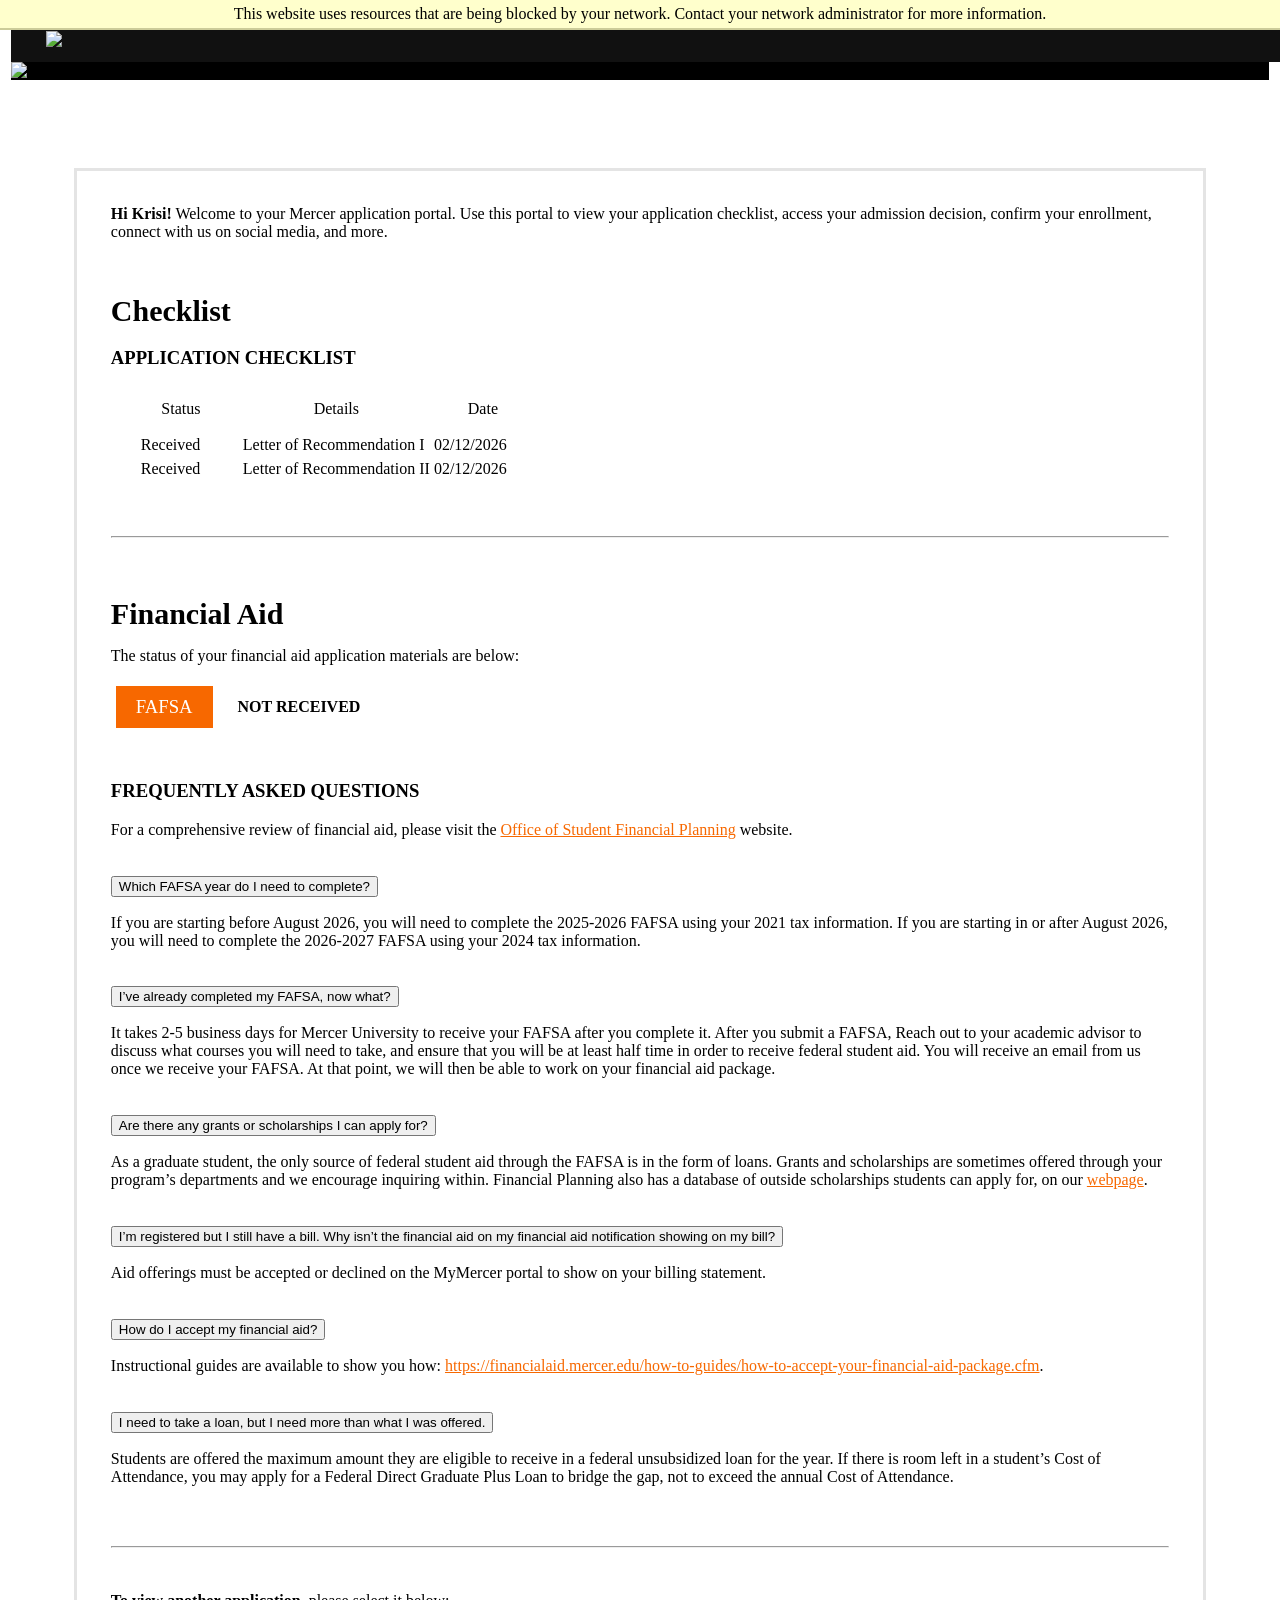
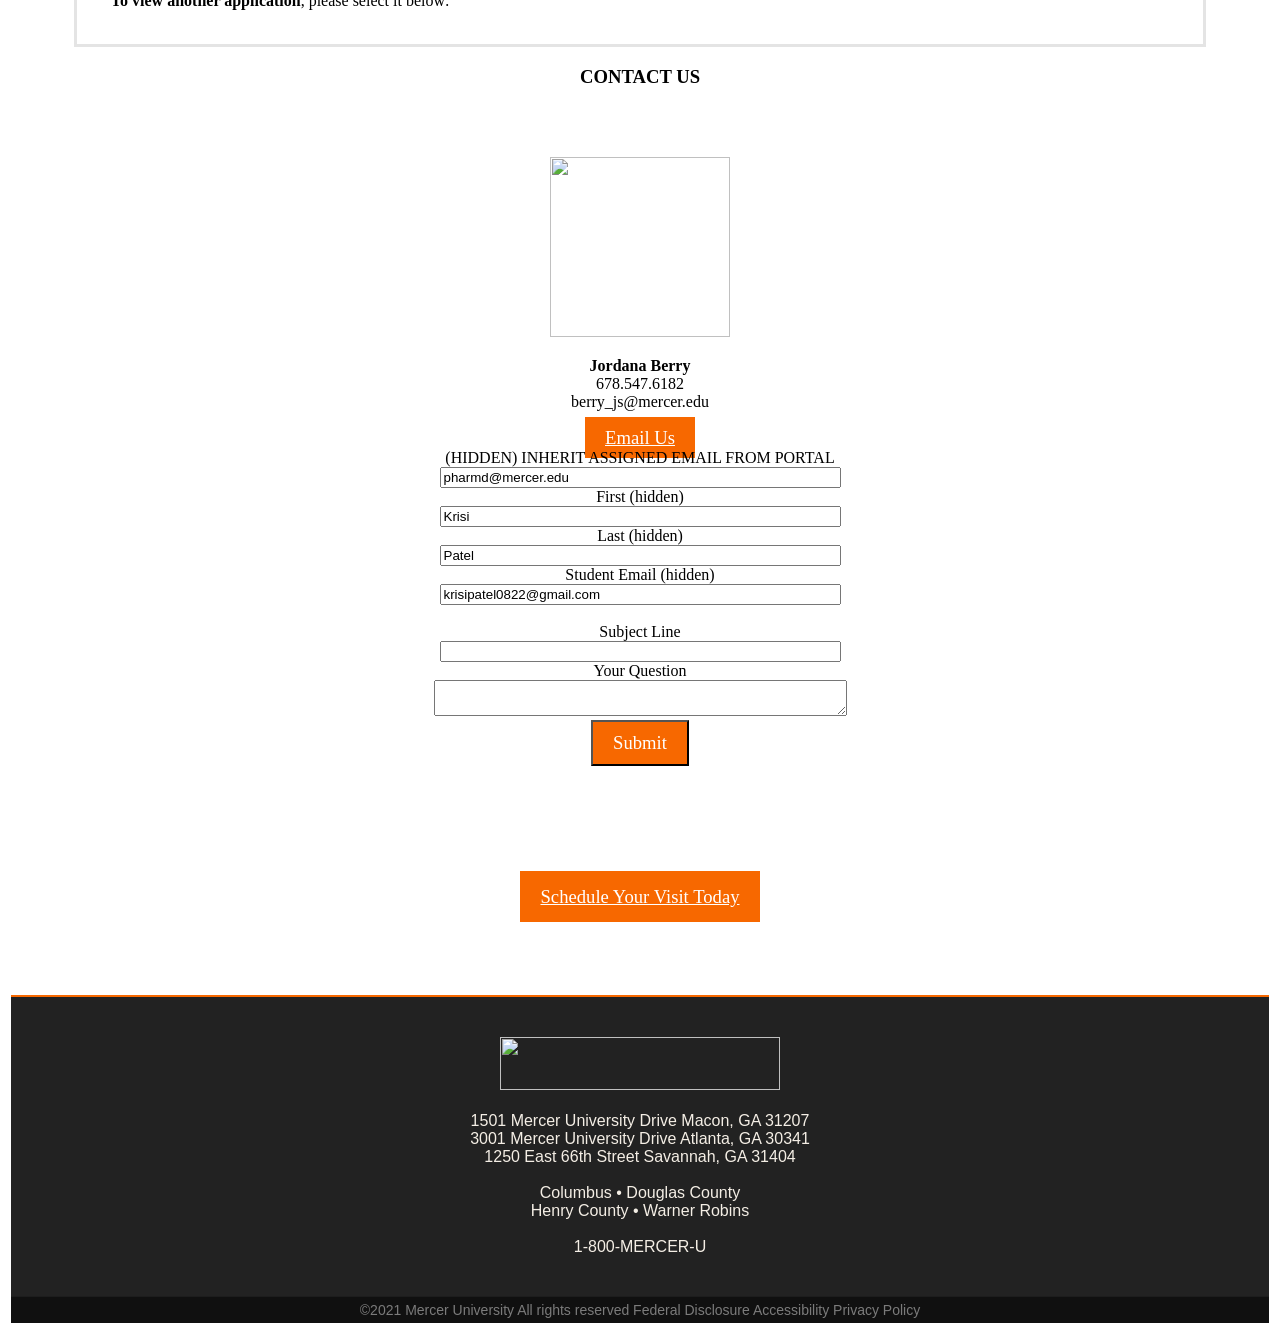
==== commit 5d20818f: "Rename Home.html to index.html" ====
--- a/index.html
+++ b/index.html
@@ -1,112 +1,305 @@
 <!DOCTYPE html>
-<html lang="en">
-<head>
-    <meta charset="UTF-8">
-    <meta name="viewport" content="width=device-width, initial-scale=1.0">
-    <title>Mercer Application Portal</title>
+<!-- saved from url=(0039)https://connect.mercer.edu/apply/status -->
+<html xml:lang="en" lang="en" xmlns="http://www.w3.org/1999/xhtml" class="no-touch"><head><meta http-equiv="Content-Type" content="text/html; charset=UTF-8"><link rel="shortcut icon" href="https://connect-mercer-edu.cdn.technolutions.net/favicon.ico"><link href="./Home_files/base.css" rel="stylesheet"><link href="./Home_files/base(1).css" rel="stylesheet"><link href="./Home_files/render.css" rel="stylesheet"><link href="./Home_files/layout.css" rel="stylesheet"><script src="./Home_files/base.js"></script><script>/*<![CDATA[*/FW.Config['Citizenship.Default.Country'] = 'US'; FW.Config['Citizenship.PR'] = 'Permanent Resident'; FW.Config['HTML.ColorPalette'] = 'f76800, 2297d0, cbc02c, 8850f8, f9314a'; FW.Config['CDN'] = '//slate-technolutions-net.cdn.technolutions.net'; /*]]>*/</script><script src="./Home_files/per.js"></script><script async="async" src="./Home_files/ping"></script><script async="async" id="session_expires" src="./Home_files/session.js" data-now="1772463683" data-realm="" data-service-extend="/account/login?cmd=session_extend" data-service-login="/account/login?cmd=session_login" data-service-check="/account/login?cmd=session_check&amp;noauth=1" data-expires="1772466516"></script><title>Home</title><style>/*<![CDATA[*//* Checklist Formatting */
+
+#part_checklist_Enrollment > table > thead > tr > th {padding-top:11px!important;padding-bottom:15px!important;}  
+#part_checklist_Enrollment > table > thead > tr > th:nth-child(1){padding-left:10px!important;}
+#part_checklist_Material >  table > thead > tr > th {padding-top:11px!important;padding-bottom:15px!important;}  
+#part_checklist_Material > table > thead > tr > th:nth-child(1){padding-left:10px!important;}
+
+.part table.table>*>tr>td {white-space: normal !important;}
+.part table.table>*>tr>td {text-overflow: unset !important;}
+
+
+/*Font Links*/
+@font-face {  font-family: gentona_medium;  src: url(/fonts/gentona-medium.woff2);}
+@font-face {  font-family: gentona_bold;  src: url(/fonts/gentona-bold.woff2);}
+@font-face {  font-family: gentona_medium_italics;  src: url(/fonts/gentona-medium-italics.woff2);}
+@font-face {  font-family: gentona_semibold;  src: url(/fonts/gentona-semibold.woff2);}
+
+
+      
+ /*Fonts*/
+      body {font-family: 'gentona_medium'!important;}
+      
+  body a{
+        color:#f76800!important;
+        text-decoration:underline;
+      font-family:'gentona_bold'!important;}
+      
+      body h2{font-size:30px!important;
+      font-family:'Gentona_bold';
+      margin-bottom:0px!important;} 
+
+/* Main Content Formatting */
+
+.part {margin-bottom:0px !important;}
+.customcontainer {margin-top:7% !important;
+margin-left:5% !important;
+margin-right:5% !important;}
+
+
+         
+ /*Buttons*/     
+      .btn:focus,.btn:active {
+   outline: none !important;
+   box-shadow: none!important;
+}
+     .action-button{
+       background-color:#f76800!important;
+       color:#ffffff!important;
+       border-radius:0!important;
+       padding:10px 20px!important;
+       font-size:18.66px;
+       font-family: 'gentona_semibold'!important;
+       
+      }
+      
+      input#file-upload-button{
+       background-color:#f76800!important;
+       color:#ffffff!important;
+       border-radius:0!important;
+       padding:10px 20px!important;
+       font-size:18.66px;
+       font-family: 'gentona_semibold'!important;
+          
+      }
+
+      
+      #visit-button {
+        width:100%!important;
+      }
+      
+      #part_e1fbf846-01ca-4ca4-94ac-c0faf27520c6 > div > form > button{margin-top:10px!important;}
+      
+      #part_e1fbf846-01ca-4ca4-94ac-c0faf27520c6 > div > form > select{margin-bottom:10px!important;}
+ #buttonalert > a{line-height:1!important;padding:15px 20px!important;}
+  
+
+  /*Navbar*/
+      nav .navbar{width:100%!important;}    
+.navbar {
+        background-color:#222;
+        padding:20px!important;
+        width:100%!important;
+             }
+      .navbar .container{width:100%!important;
+        margin:0 20px!important;}
+
+ /*Alerts*/
+
+.alert-mercer {
+    background-color: rgba(255,255,0.5);!important;
+    color: #000;
+    margin-bottom:0!important;
+    border-radius:0!important;
+      width:100vw;
+    padding:20px;
+  z-index:1000;
+  position: relative;
+  top: 0px;
+  left:0px;
     
-    <!-- Favicon -->
-    <link rel="shortcut icon" href="https://connect-mercer-edu.cdn.technolutions.net/favicon.ico">
+}
+      
+  /*Sections*/    
     
-    <!-- CSS -->
-    <link href="base.css" rel="stylesheet">
-    <link href="base(1).css" rel="stylesheet">
-    <link href="render.css" rel="stylesheet">
-    <link href="layout.css" rel="stylesheet">
-    <link href="bootstrap.min.css" rel="stylesheet">
-    <link href="animate.min.css" rel="stylesheet">
-    <link href="swiper-bundle.min.css" rel="stylesheet">
-    <link href="font-awesome.min.css" rel="stylesheet">
-    <link href="portal.css" rel="stylesheet">
-    <link href="build-fonts.css" rel="stylesheet">
-    <link href="embed.css" rel="stylesheet">
-
-    <!-- JS -->
-    <script src="base.js"></script>
-    <script src="per.js"></script>
-    <script src="embed.js"></script>
-    <script src="script.min.js"></script>
-    <script src="session.js"></script>
-    <script src="swiper-bundle.min.js"></script>
-    <script src="bootstrap.bundle.min.js"></script>
-
-</head>
-<body>
-
-<!-- Header / Navbar -->
-<nav id="desktop">
-    <div style="background-color:#111111;width:100%;padding:15px;overflow:auto;align-items:center;">
-        <img id="logo" src="pharm-slate.png" style="width:262px;margin-left:20px; margin-top:5px;float:left">
-    </div>
-</nav>
-<nav id="mobile">
-    <div style="background-color:#111111;width:100%;padding:15px;overflow:auto;align-items:center;">
-        <img id="logo" src="pharm-slate.png" style="width:262px;position:relative;left:calc(50% - 131px);margin-bottom:20px;margin-top:20px;">
-    </div>
-</nav>
-
-<!-- Hero / Banner -->
-<header id="header-image">
-    <img src="pharmacy future header.png" alt="Mercer Campus" style="width:100%;">
-</header>
-
-<!-- Main Content -->
-<div class="container-fluid">
-    <div class="customcontainer">
-        <div class="row">
-            <div class="col-md-8" id="leftcolumn">
-                <div>
-                    <strong>Hi Krisi!</strong> Welcome to your Mercer application portal. Use this portal to view your application checklist, access your admission decision, confirm your enrollment, connect with us on social media, and more.
-                </div>
-
-                <h2>Checklist</h2>
-                <table>
-                    <thead>
-                        <tr>
-                            <th>Status</th>
-                            <th>Details</th>
-                            <th>Date</th>
-                        </tr>
-                    </thead>
-                    <tbody>
-                        <tr>
-                            <td><img src="ok.png" alt="Received" width="16" height="16"></td>
-                            <td>Letter of Recommendation I</td>
-                            <td>02/12/2026</td>
-                        </tr>
-                        <tr>
-                            <td><img src="ok.png" alt="Received" width="16" height="16"></td>
-                            <td>Letter of Recommendation II</td>
-                            <td>02/12/2026</td>
-                        </tr>
-                    </tbody>
-                </table>
-                
-                <!-- Financial Aid -->
-                <h2>Financial Aid</h2>
-                <table>
-                    <tr>
-                        <td style="background-color:#f76800;color:#fff;padding:10px 20px;">FAFSA</td>
-                        <td><strong>NOT RECEIVED</strong></td>
-                    </tr>
-                </table>
-
-                <h3>Frequently Asked Questions</h3>
-                <p>For a comprehensive review of financial aid, please visit the <a href="https://financialaid.mercer.edu/" target="_blank">Office of Student Financial Planning</a>.</p>
-            </div>
-
-            <div class="col-md-4" id="rightcolumn">
-                <h3 style="text-align:center;">CONTACT US</h3>
-                <img src="berry-jordana.png" alt="Jordana Berry" style="width:180px;height:180px;display:block;margin:auto;">
-                <p style="text-align:center;">
-                    <strong>Jordana Berry</strong><br>
-                    678.547.6182<br>
-                    berry_js@mercer.edu
-                </p>
-            </div>
-        </div>
-    </div>
-</div>
-
-</body>
-</html>
+    #leftcolumn{
+      border:  3px solid #e4e4e4;
+      padding:3%!important;
+      }
+          #rightcolumn{
+           padding: 0% 5%!important;
+      }
+      
+/* Decision Widget */
+
+      #part_e21cb76e-6e8a-4fbf-92bf-cce741f92c01 > div > p:nth-child(3) > a{  background-color:#f76800!important;
+       color:#ffffff!important;
+       border-radius:0!important;
+       padding:14px 20px!important;
+       font-size:18.66px;
+font-weight:normal!important;
+        text-decoration:none!important;
+        font-family: 'gentona_semibold'!important;
+position:relative!important;left: calc(50% - 77px);
+   
+}
+
+ 
+#part_e21cb76e-6e8a-4fbf-92bf-cce741f92c01 > div > p:nth-child(2){margin-bottom:30px!important;}
+      
+
+
+     
+
+
+/* Tab Formatting */
+
+#part_6f43cb24-8b94-431a-8ec9-5ced04ee61a4 > ul > li a{height:25px!important;font-weight:unset!important;color:#222222!important;background-color:#e4e4e4!important;}
+#part_6f43cb24-8b94-431a-8ec9-5ced04ee61a4 > ul > li a.selected{background-color:#f36823!important;color:#fff!important;};
+
+
+/* General Classes for Adjusting Formatting */
+.label {margin-top:30px!important;}
+.bottomspace {margin-bottom:5%!important;}
+.topspace {margin-top:5%!important;}
+.centered {margin: auto;
+  text-align: center;
+  }
+.blockclear {clear: both!important;}
+.ghost {opacity:0%!important;} /* Used for "Placeholder" Header */
+
+
+/* Defining anchor points */
+
+a.anchor {
+    display: block;
+    position: relative;
+    top: -200px;
+    visibility: hidden;
+}
+
+/* Custom Styling for Decision Widget */
+
+#part_e21cb76e-6e8a-4fbf-92bf-cce741f92c01>div {background-color:#e4e4e4!important;padding:30px 30px 25px 30px!important;font-weight:unset!important;}
+#part_e21cb76e-6e8a-4fbf-92bf-cce741f92c01 a{color:#222!important;}
+  #part_e21cb76e-6e8a-4fbf-92bf-cce741f92c01 > div > p:nth-child(3) > a{position:relative!important;left: calc(50% - 77px)}
+#part_e21cb76e-6e8a-4fbf-92bf-cce741f92c01 > div > p:nth-child(2){margin-bottom:30px!important;}
+
+/* Other Custom Styling for Brand */
+
+#part_a202d05b-a277-4c0d-8ae8-e9e8467c200c thead{font-size:18.66px!important;
+  font-weight:unset!important;}
+input #file-upload-button {border:0px!important;
+  border-radius:0px!important;}
+div.part .plain{font-family:'Gentona_medium'!important;}
+h3 {text-transform: uppercase!important;
+font-family: 'gentona_bold';
+  font-size:18.66px!important;}
+div.part tr.column>th {font-weight:normal!important;}
+button .accordion-button .collapsed{font-family:'Gentona_semibold'!important;}
+.no-touch ul.action a:hover, .no-touch button:hover, .no-touch input[type=button]:hover, .no-touch input[type=submit]:hover{background-color:#f76800!important;color:#fff!important;}
+#part_36d27060-7d53-41a9-9028-3350911e01a2 select{float:left!important;}
+      #staffprofile{
+  display: block;
+  width: 100%;
+  height: 100%;
+}
+
+/*]]>*/</style><script async="" src="./Home_files/ping(1)"></script><link rel="stylesheet" href="./Home_files/embed.css"><script src="./Home_files/embed.js"></script></head><body><noscript><div style="background: #ffffcc; border-bottom: 2px solid #cccc99; padding: 5px 10px; margin-bottom: 0; text-align: center; position: fixed; top: 0; left: 0; right: 0; z-index: 9999;">This website uses scripting to enhance your browsing experience. <a href="https://support.google.com/answer/23852">Enable JavaScript</a> in your browser and then reload this website.</div></noscript><div id="netblock" style="background: #ffffcc; border-bottom: 2px solid #cccc99; display: none; padding: 5px 10px; margin-bottom: 0; text-align: center; position: fixed; top: 0; left: 0; right: 0; z-index: 9999;">This website uses resources that are being blocked by your network. Contact your network administrator for more information.</div><script>/*<![CDATA[*/if (window['FW'] == null) document.getElementById('netblock').style['display'] = 'block';/*]]>*/</script><table class="fixed one_column" role="none" style="width: 100%;"><colgroup><col></colgroup><tbody><tr style="vertical-align: top;"><td><div class="part_rows_container"><div class="part " id="part_cbe1354f-2d51-48b8-b3ae-022197552be9"><meta name="viewport" content="width=device-width, initial-scale=1.0, shrink-to-fit=no"><link href="./Home_files/5bootstrap.min.css" rel="stylesheet"><link href="./Home_files/animate.min.css" rel="stylesheet"><link href="./Home_files/swiper-bundle.min.css" rel="stylesheet"><link href="./Home_files/font-awesome.min.css" rel="stylesheet"><link href="./Home_files/portal.css" rel="stylesheet" type="text/css"><link href="./Home_files/build-fonts.css" rel="stylesheet"><style type="text/css">/*<![CDATA[*/<style data-cke-temp="1">html{cursor:text;*cursor:auto}
+img,input,textarea{cursor:default}/*]]>*/</style></div><div class="part " id="part_251f9787-6217-4193-a354-a84e2f6c38c8"><style type="text/css">/*<![CDATA[*/@media only screen and (max-width: 859px) {
+  #desktop{
+ display:none!important;
+      }
+      #part_e5095a43-7b74-4ca5-96da-22090df9fd57{margin-top:30px!important;}
+      #part_ad8bdfd6-ae3c-4582-afe2-26d2229d8a06{margin-top:30px!important;}
+}
+     
+  @media only screen and (min-width: 859px) {
+    #mobile{display:none!important;}
+    
+ 
+}
+       @media (max-width: 600px){ #part_admissions > table > thead > tr > th:nth-child(3){ display:none;width:0px!important;
+         }     #part_admissions > table > tbody > tr > td:nth-child(4){display:none!important;width:0px!important; } #part_admissions > table > colgroup > col:nth-child(4){display:none!important;width:0!important;}}
+
+
+     @media only screen and (max-width: 1240px){ #part_e1fbf846-01ca-4ca4-94ac-c0faf27520c6 > div > form > select{display:none!important;}
+  }/*]]>*/</style><nav id="desktop"><div style="background-color:#111111;width:100%;padding:15px;overflow:auto;align-items: center;"><img id="logo" src="./Home_files/pharm-slate.png" style="width: 262px;margin-left:20px; margin-top:5px;float:left"></div></nav><nav id="mobile"><div style="background-color:#111111;width:100%;padding:15px;overflow:auto;align-items: center;"><img id="logo" src="./Home_files/pharm-slate.png" style="width: 262px;position:relative;left:calc(50% - 131px);margin-bottom:20px;margin-top:20px;"></div></nav></div><div class="part " id="part_f6e82b2c-c6b8-4471-8cd7-b4c45620eecd"><style type="text/css">/*<![CDATA[*/.grid  { 
+          
+      background:#000000;
+      display: grid;
+          grid-template-columns: repeat(12, 1fr);
+          grid-template-rows: repeat (7, 1fr);
+          width: 100%;
+          margin: 0 auto;
+          border: 0px;
+           }
+           
+      .grid-image{
+        grid-column:1 / -1;
+        grid-row: 1 / 7;
+     }
+      
+        
+      .grid-header {
+background: #000000;
+       color: #f76800
+        text-align: center;
+        font-size: 3vw;
+       display: flex;
+  align-items: auto;
+  justify-content: center;
+        padding: 10px;
+        box-shadow: 4px 4 px 10 px rgba(0, 0, 0, .25);
+        grid-column: 2 / -2;
+        grid-row: 3 / 4;
+        
+      }
+      
+          .grid-info {
+background: transparent;
+        text-align: left;
+            font-size: 1vw;
+            display: flex;
+  align-items: auto;
+  justify-content: center;
+        padding: 20px;
+        box-shadow: 4px 4 px 10 px rgba(0, 0, 0, .25);
+        grid-column: 3  / 11;
+        grid-row: 6 / 7;
+        
+      }/*]]>*/</style><a id="home"></a><header id="header-image"><div class="grid"><div class="grid-image"><img alt="Mercer Campus" src="./Home_files/pharmacy future header.png" style="width:100%"></div></div></header></div><div class="part " id="part_4c100e54-4e30-4195-8843-97d0e737c601"><div class="container-fluid"><div class="customcontainer"><div class="row"><div class="col-md-8" id="leftcolumn" style="top-margin:0!important;"><div class="part leftcolumn blockclear " id="part_acc58948-096d-4f0d-b13f-1399f55cae07"><strong>Hi Krisi!</strong> Welcome to your Mercer application portal. Use this portal to view your application checklist, access your admission decision, confirm your enrollment, connect with us on social media, and more.</div><div class="part leftcolumn topspace" id="part_e21cb76e-6e8a-4fbf-92bf-cce741f92c01"></div><div class="part leftcolumn topspace" id="part_008be8bf-03b1-4b78-b709-0ee579002d27"></div><div class="part leftcolumn topspace" id="part_b68324a2-a3f1-4efa-a7ae-8d40517532b8"><h2>Checklist</h2></div><div class="part leftcolumn" id="part_6f43cb24-8b94-431a-8ec9-5ced04ee61a4"><div style="margin-top: 10px;"><div id="part_checklist_Material"><h3>Application Checklist</h3><table class="nohighlight table"><colgroup><col style="width: 25px;"><col style="width: 100px;"><col><col style="width: 100px;"></colgroup><thead><tr class="column"><th colspan="2">Status</th><th>Details</th><th>Date</th></tr></thead><tbody><tr class="plain" style="vertical-align: top;"><td><img alt="" title="Status: Received" height="16" src="./Home_files/ok.png" width="16"></td><td>Received</td><td style="overflow: hidden; text-overflow: ellipsis; white-space: nowrap;">Letter of Recommendation I</td><td>02/12/2026</td></tr><tr class="plain" style="vertical-align: top;"><td><img alt="" title="Status: Received" height="16" src="./Home_files/ok.png" width="16"></td><td>Received</td><td style="overflow: hidden; text-overflow: ellipsis; white-space: nowrap;">Letter of Recommendation II</td><td>02/12/2026</td></tr></tbody></table></div></div></div><div class="part leftcolumn topspace " id="part_e1fbf846-01ca-4ca4-94ac-c0faf27520c6"></div><div class="part leftcolumn topspace" id="part_9fcf8283-1d95-4a8b-8778-59921273caf1"><hr><h2><br>
+Financial Aid</h2></div><div class="part leftcolumn bottomspace blockclear" id="part_4b3c5fce-fb8e-40aa-955c-6e98d1626545"><p>The status of your financial aid application materials are below:</p><table align="left" border="0" cellspacing="5"><tbody><tr><td style="background-color: rgb(247, 104, 0); text-align: center;color:#FFFFFF;font-size:18.66px;font-family:&#39;Gentona_semibold&#39;!important;padding: 10px 20px!important">FAFSA</td><td style="text-align: center;padding: 10px 20px!important"><strong>NOT RECEIVED</strong></td></tr><tr><td></td><td style="text-align: center;padding: 10px 20px!important"></td></tr></tbody></table></div><div class="part leftcolumn blockclear" id="part_454b40fd-bbaa-43de-85db-b2d35abdc4c1"><style type="text/css"></style><h3><br>
+      FREQUENTLY ASKED QUESTIONS
+    </h3>
+    For a comprehensive review of financial aid, please visit the <a href="https://financialaid.mercer.edu/" target="_blank">Office of Student Financial Planning</a> website.<p></p><div class="accordion" id="accordion-1" role="tablist"><div class="accordion-item"><h2 class="accordion-header" role="tab"><button aria-controls="accordion-1 .item-1" aria-expanded="false" class="accordion-button collapsed" data-bs-target="#accordion-1 .item-1" data-bs-toggle="collapse">Which FAFSA year do I need to complete?</button></h2><div class="accordion-collapse collapse item-1" data-bs-parent="#accordion-1" role="tabpanel"><div class="accordion-body"><p class="mb-0">
+              If you are starting before August 2026, you will need to complete the 2025-2026 FAFSA using your 2021 tax information. If you are starting in or after August 2026, you will need to complete the 2026-2027 FAFSA using your 2024 tax information.
+            </p></div></div></div><div class="accordion-item"><h2 class="accordion-header" role="tab"><button aria-controls="accordion-1 .item-2" aria-expanded="false" class="accordion-button collapsed" data-bs-target="#accordion-1 .item-2" data-bs-toggle="collapse">I’ve already completed my FAFSA, now what?</button></h2><div class="accordion-collapse collapse item-2" data-bs-parent="#accordion-1" role="tabpanel"><div class="accordion-body"><p class="mb-0">It takes 2-5 business days for Mercer University to receive your FAFSA after you complete it. After you submit a FAFSA, Reach out to your academic advisor to discuss what courses you will need to take, and ensure that you will be at least half time in order to receive federal student aid. You will receive an email from us once we receive your FAFSA. At that point, we will then be able to work on your financial aid package.</p></div></div></div><div class="accordion-item"><h2 class="accordion-header" role="tab"><button aria-controls="accordion-1 .item-3" aria-expanded="false" class="accordion-button collapsed" data-bs-target="#accordion-1 .item-3" data-bs-toggle="collapse">Are there any grants or scholarships I can apply for?</button></h2><div class="accordion-collapse collapse item-3" data-bs-parent="#accordion-1" role="tabpanel"><div class="accordion-body"><p class="mb-0">As a graduate student, the only source of federal student aid through the FAFSA is in the form of loans. Grants and scholarships are sometimes offered through your program’s departments and we encourage inquiring within. Financial Planning also has a database of outside scholarships students can apply for, on our <a href="https://financialaid.mercer.edu/outside-scholarships-and-grants.cfm">webpage</a>.</p></div></div></div><div class="accordion-item"><h2 class="accordion-header" role="tab"><button aria-controls="accordion-1 .item-4" aria-expanded="false" class="accordion-button collapsed" data-bs-target="#accordion-1 .item-4" data-bs-toggle="collapse">I’m registered but I still have a bill. Why isn’t the financial aid on my financial aid notification showing on my bill?</button></h2><div class="accordion-collapse collapse item-4" data-bs-parent="#accordion-1" role="tabpanel"><div class="accordion-body"><p class="mb-0">
+              Aid offerings must be accepted or declined on the MyMercer portal to show on your billing statement.
+            </p></div></div></div><div class="accordion-item"><h2 class="accordion-header" role="tab"><button aria-controls="accordion-1 .item-6" aria-expanded="false" class="accordion-button collapsed" data-bs-target="#accordion-1 .item-6" data-bs-toggle="collapse">How do I accept my financial aid?</button></h2><div class="accordion-collapse collapse item-6" data-bs-parent="#accordion-1" role="tabpanel"><div class="accordion-body"><p class="mb-0">
+              Instructional guides are available to show you how: <a href="https://financialaid.mercer.edu/how-to-guides/how-to-accept-your-financial-aid-package.cfm" target="_blank">https://financialaid.mercer.edu/how-to-guides/how-to-accept-your-financial-aid-package.cfm</a>.
+            </p></div></div></div><div class="accordion-item"><h2 class="accordion-header" role="tab"><button aria-controls="accordion-1 .item-5" aria-expanded="false" class="accordion-button collapsed" data-bs-target="#accordion-1 .item-5" data-bs-toggle="collapse">I need to take a loan, but I need more than what I was offered.</button></h2><div class="accordion-collapse collapse item-5" data-bs-parent="#accordion-1" role="tabpanel"><div class="accordion-body"><p class="mb-0">
+              Students are offered the maximum amount they are eligible to receive in a federal unsubsidized loan for the year. If there is room left in a student’s Cost of Attendance, you may apply for a Federal Direct Graduate Plus Loan to bridge the gap, not to exceed the annual Cost of Attendance.
+            </p></div></div></div></div></div><div class="part leftcolumn" id="part_9c3e4889-f9fe-4b54-a79c-ed35ff19d4d2"><br><br><hr></div><div class="part leftcolumn" id="part_64e35166-38a3-4309-a2fa-9bbc4365b045"><div><strong><br><br>
+To view another application</strong>, please select it below:</div></div><div class="part leftcolumn" id="part_36d27060-7d53-41a9-9028-3350911e01a2"></div></div><div class="col-md-4" id="rightcolumn"><div class="part rightcolumn " id="part_e5095a43-7b74-4ca5-96da-22090df9fd57"><link href="data:text/css,%0A%20%20%20%20%20%20%20%20%20%20%20%20%20%20%20%20ddg-runtime-checks%20%7B%0A%20%20%20%20%20%20%20%20%20%20%20%20%20%20%20%20%20%20%20%20display%3A%20none%3B%0A%20%20%20%20%20%20%20%20%20%20%20%20%20%20%20%20%7D%0A%20%20%20%20%20%20%20%20%20%20%20%20" rel="stylesheet" type="text/css"><div class="centered" style="border-style: none;"><a id="anchorcontact"></a><h3>
+        CONTACT US
+      </h3><img class="img-fluid d-flex d-xxl-flex justify-content-center mx-auto justify-content-xxl-center topspace" data-bss-disabled-mobile="true" src="./Home_files/berry-jordana.png" style="width: 180px; height: 180px;"><p style="text-align: center;"><strong>Jordana Berry</strong><br> 678.547.6182<br> berry_js@mercer.edu</p></div></div><div class="part rightcolumn centered " id="part_094ce403-3762-405f-8d9a-43feda5577c2"><div class="alert fade show" role="alert" style="text-align: center;"><a aria-controls="collapse-3" aria-expanded="false" class="btn default" data-bs-toggle="collapse" href="https://connect.mercer.edu/apply/status#collapse-3" role="button">Email Us</a></div><div class="collapse" id="collapse-3"><div id="form_99bb0ff4-f0c5-4abf-9285-cf030eda2ccd" class="form_container"><script>/*<![CDATA[*/if (window['formEmbedHandler_https://connect.mercer.edu'] == null) { window.addEventListener('message', function(event) { if (event.origin == 'https://connect.mercer.edu' && event.data != null && event.data.xdm == true && event.data.query != null && event.data.query['embedElement'] != null && event.data.html != null) { try { if (event.data.type == 'script') eval(event.data.html); else { const embedElement = FW.$('#' + event.data.query['embedElement']); FW.$(window).scrollTop(event.data.query['embed'] != null ? embedElement.offset().top : 0); embedElement.html(event.data.html); } } catch(ex) { } FW.Progress.Unload(); } }, false); window['formEmbedHandler_https://connect.mercer.edu'] = true; }/*]]>*/</script><div id="form_99bb0ff4-f0c5-4abf-9285-cf030eda2ccd"><form enctype="multipart/form-data" id="form_99bb0ff4-f0c5-4abf-9285-cf030eda2ccd_container" method="post" onsubmit="return false;" data-page="1" data-page-count="1" data-embed="form_99bb0ff4-f0c5-4abf-9285-cf030eda2ccd" action="https://connect.mercer.edu/register/form?id=99bb0ff4-f0c5-4abf-9285-cf030eda2ccd&amp;staff=pharmd%40mercer.edu&amp;person=e7147f92-455a-4f8b-bf9d-65785e8a4c86&amp;embed=form_99bb0ff4-f0c5-4abf-9285-cf030eda2ccd&amp;cmd=submit&amp;output=xdm&amp;embedElement=form_99bb0ff4-f0c5-4abf-9285-cf030eda2ccd" novalidate="novalidate" data-fw-form="1" autocomplete="off" data-ready="1"><style>/*<![CDATA[*/  .default {
+       background-color:#f76800!important;
+       color:#ffffff!important;
+       border-radius:0!important;
+       padding:10px 20px!important;
+       font-size:18.66px;
+       font-family: 'gentona_semibold'!important;
+       font-weight:unset!important;
+      }/*]]>*/</style><input name="id" type="hidden" value="99bb0ff4-f0c5-4abf-9285-cf030eda2ccd"><input id="sk_99bb0ff4-f0c5-4abf-9285-cf030eda2ccd" name="sk" type="hidden" value="1QuiXSdfR_zmf0oJTMJorDu-XyJEhJ2kbOygDLV5zPcRBMVHArh3Rgf3gw7lRrjjwLKmJb_aur3v1fgSdU_tUKg6yT6bk7X_"><input name="referrer" type="hidden" value="https://connect.mercer.edu/apply/status"><input name="pid" type="hidden" value="MscSHP3GQkh3gGvnXbzjrPe9wOe4NL3yhi0UCJJXbOVREBeIFiY9ZUht7n59EuMQkfsrpV-2CRdifXlKnR66iO8IK9I-Qf_-6I3U9RQjNjM"><input id="round" type="hidden" value=""><div id="form_start"></div><div class="error hidden" id="form_99bb0ff4-f0c5-4abf-9285-cf030eda2ccd_error"></div><div><script>/*<![CDATA[*/new function($) { var renderForm = function() { var form = window['Form'] = window['form_99bb0ff4-f0c5-4abf-9285-cf030eda2ccd'] = new FormFiller($('#form_page_99bb0ff4-f0c5-4abf-9285-cf030eda2ccd')); try {
+
+} catch (ex) { if (console.log) console.log(ex); } form.ready(); }; $(renderForm); }(FW.$);/*]]>*/</script><div class="form_container"><div id="form_page_99bb0ff4-f0c5-4abf-9285-cf030eda2ccd"><div class="form_pages"><div id="form_page_1" data-id="99bb0ff4-f0c5-4abf-9285-cf030eda2ccd" data-page="1" class="form_page form_page_1" style="clear: left;"><div class="form_question form_text form_question_9f60d37c-1e58-4435-8396-157f772cf058 hidden form_layout_stacked" id="form_question_9f60d37c-1e58-4435-8396-157f772cf058" style="clear: left;" data-id="9f60d37c-1e58-4435-8396-157f772cf058" data-type="text" data-export="staff" data-invisible="1"><label for="form_9f60d37c-1e58-4435-8396-157f772cf058" class="form_label">(HIDDEN) INHERIT ASSIGNED EMAIL FROM PORTAL</label><div class="form_responses"><input type="text" size="48" id="form_9f60d37c-1e58-4435-8396-157f772cf058" name="form_9f60d37c-1e58-4435-8396-157f772cf058" value="pharmd@mercer.edu" autocomplete="off" spellcheck="false"></div></div><div class="form_question form_text form_question_3bbef6a2-2c52-4460-b957-d652e3397b59 hidden form_layout_stacked" id="form_question_3bbef6a2-2c52-4460-b957-d652e3397b59" style="clear: left;" data-id="3bbef6a2-2c52-4460-b957-d652e3397b59" data-type="text" data-export="sys:first" data-invisible="1"><label for="form_3bbef6a2-2c52-4460-b957-d652e3397b59" class="form_label">First (hidden)</label><div class="form_responses"><input type="text" size="48" id="form_3bbef6a2-2c52-4460-b957-d652e3397b59" name="form_3bbef6a2-2c52-4460-b957-d652e3397b59" value="Krisi" autocomplete="off" spellcheck="false"></div></div><div class="form_question form_text form_question_0377d006-b434-4887-842a-7f5706909945 hidden form_layout_stacked" id="form_question_0377d006-b434-4887-842a-7f5706909945" style="clear: left;" data-id="0377d006-b434-4887-842a-7f5706909945" data-type="text" data-export="sys:last" data-invisible="1"><label for="form_0377d006-b434-4887-842a-7f5706909945" class="form_label">Last (hidden)</label><div class="form_responses"><input type="text" size="48" id="form_0377d006-b434-4887-842a-7f5706909945" name="form_0377d006-b434-4887-842a-7f5706909945" value="Patel" autocomplete="off" spellcheck="false"></div></div><div class="form_question form_text form_question_1e3c383a-652e-41fa-83d4-131754208d50 hidden form_layout_stacked" id="form_question_1e3c383a-652e-41fa-83d4-131754208d50" style="clear: left;" data-id="1e3c383a-652e-41fa-83d4-131754208d50" data-type="text" data-export="sys:email" data-mask="email" data-invisible="1"><label for="form_1e3c383a-652e-41fa-83d4-131754208d50" class="form_label">Student Email (hidden)</label><div class="form_responses"><input type="email" size="48" id="form_1e3c383a-652e-41fa-83d4-131754208d50" name="form_1e3c383a-652e-41fa-83d4-131754208d50" value="krisipatel0822@gmail.com" autocomplete="off" spellcheck="false"></div></div><div class="form_question form_p form_question_51888ae3-3934-49d6-aff3-94a233125d44 form_layout_stacked" id="form_question_51888ae3-3934-49d6-aff3-94a233125d44" style="clear: left;" data-id="51888ae3-3934-49d6-aff3-94a233125d44" data-type="p"><div class="form_label"><br></div></div><div class="form_question form_text form_question_3974a0e9-2064-4013-bd42-b9166cfa8449 form_layout_stacked" id="form_question_3974a0e9-2064-4013-bd42-b9166cfa8449" style="clear: left;" data-id="3974a0e9-2064-4013-bd42-b9166cfa8449" data-type="text" data-export="Email_subject"><label for="form_3974a0e9-2064-4013-bd42-b9166cfa8449" class="form_label">Subject Line</label><div class="form_responses"><input type="text" size="48" id="form_3974a0e9-2064-4013-bd42-b9166cfa8449" name="form_3974a0e9-2064-4013-bd42-b9166cfa8449" value="" autocomplete="off" spellcheck="false"></div></div><div class="form_question form_textarea form_question_d17de470-dea4-4f6a-aff8-b34f18f3e558 form_layout_stacked" id="form_question_d17de470-dea4-4f6a-aff8-b34f18f3e558" style="clear: left;" data-id="d17de470-dea4-4f6a-aff8-b34f18f3e558" data-type="textarea" data-export="email_body"><label for="form_d17de470-dea4-4f6a-aff8-b34f18f3e558" class="form_label">Your Question</label><div class="form_responses"><textarea rows="" wrap="soft" cols="49" id="form_d17de470-dea4-4f6a-aff8-b34f18f3e558" name="form_d17de470-dea4-4f6a-aff8-b34f18f3e558" autocomplete="off"></textarea></div></div></div></div></div></div><div style="clear: left;"></div></div><div class="action form_action_submit"><button class="default form_button_submit" type="button">Submit</button><script async="async">/*<![CDATA[*/new function($) { var form = $('#form_99bb0ff4-f0c5-4abf-9285-cf030eda2ccd_container'); form.on('submit', function() { if (!FW.postbackEnabled) return false; }); form.find('button.form_button_submit').on('click', function() { var form = window['form_99bb0ff4-f0c5-4abf-9285-cf030eda2ccd']; if (form.Validate()) FW.Lazy.Commit(this, { cmd: 'submit' }); }); form.find('button.form_button_save').on('click', function() { FW.Lazy.Commit(this, { cmd: 'save' }); }); }(FW.$);/*]]>*/</script></div><div style="clear: both;"></div></form></div></div><script async="async" src="./Home_files/saved_resource"></script></div></div><div class="part rightcolumn centered topspace" id="part_95cdc912-69d8-4139-8c4f-3951f27c1393"><a href="https://pharmacy.mercer.edu/admissions/connect-with-us/" target="_blank"><img alt="" class="topspace" src="./Home_files/visit-button.jpg" style="width: 100%"></a><p><a class="btn default" href="https://pharmacy.mercer.edu/admissions/connect-with-us/" id="visit-button" role="button" style="line-height:1!important;padding:15px 20px!important;margin-top:20px;" target="_blank">Schedule Your Visit Today</a><br>
+&nbsp;</p></div></div></div></div></div></div><div class="part " id="part_cc95d069-3819-416b-aa20-358edcbbbab6"><style type="text/css">/*<![CDATA[*/.footer1 {background-color: #222;
+    box-sizing: border-box;
+    color: #f4eee5;
+    font-family: gentona_medium, sans-serif!important; font-weight: 300; font-size: 16px; 
+    padding: 40px 0;
+  border-top: 2px solid #f76800;
+      text-align:center!important;}
+.footer2{font-family: gentona_medium, sans-serif!important;
+    background-color: #101010;
+    border-top: 1px solid #1d1d1d;
+    box-sizing: border-box;
+    color: #7b7b7b;
+    font-size: 14px;
+  font-weight:300;
+    padding: 5px 0;
+  text-align:center!important;
+}/*]]>*/</style><div class="footer1" style="margin-top:70px;" width="100%"><img alt="" src="./Home_files/mercer-wordmark_3-300x57.png" style="width: 280px; height: 53px;"><br><br>
+1501 Mercer University Drive Macon, GA 31207<br>
+3001 Mercer University Drive Atlanta, GA 30341<br>
+1250 East 66th Street Savannah, GA 31404<br><br>
+Columbus&nbsp;• Douglas County<br>
+Henry County • Warner Robins<br><br>
+1-800-MERCER-U</div><div class="footer2" width="100%">©2021 Mercer University All rights reserved Federal Disclosure Accessibility Privacy Policy</div></div><div class="part " id="part_7dd89c3c-7c41-45da-9bbd-e15d44b5b6d2"><script type="text/javascript">/*<![CDATA[*/
+
+
+$( ".leftcolumn").appendTo( "#leftcolumn") ;
+    $( ".rightcolumn").appendTo( "#rightcolumn") ;/*]]>*/</script><script src="./Home_files/swiper-bundle.min.js"></script><script src="./Home_files/script.min.js"></script><script src="./Home_files/bootstrap.bundle.min.js" integrity="sha384-MrcW6ZMFYlzcLA8Nl+NtUVF0sA7MsXsP1UyJoMp4YLEuNSfAP+JcXn/tWtIaxVXM" crossorigin="anonymous"></script></div></div></td></tr></tbody></table><div class="progress_box" style="visibility: hidden;"></div></body></html>
